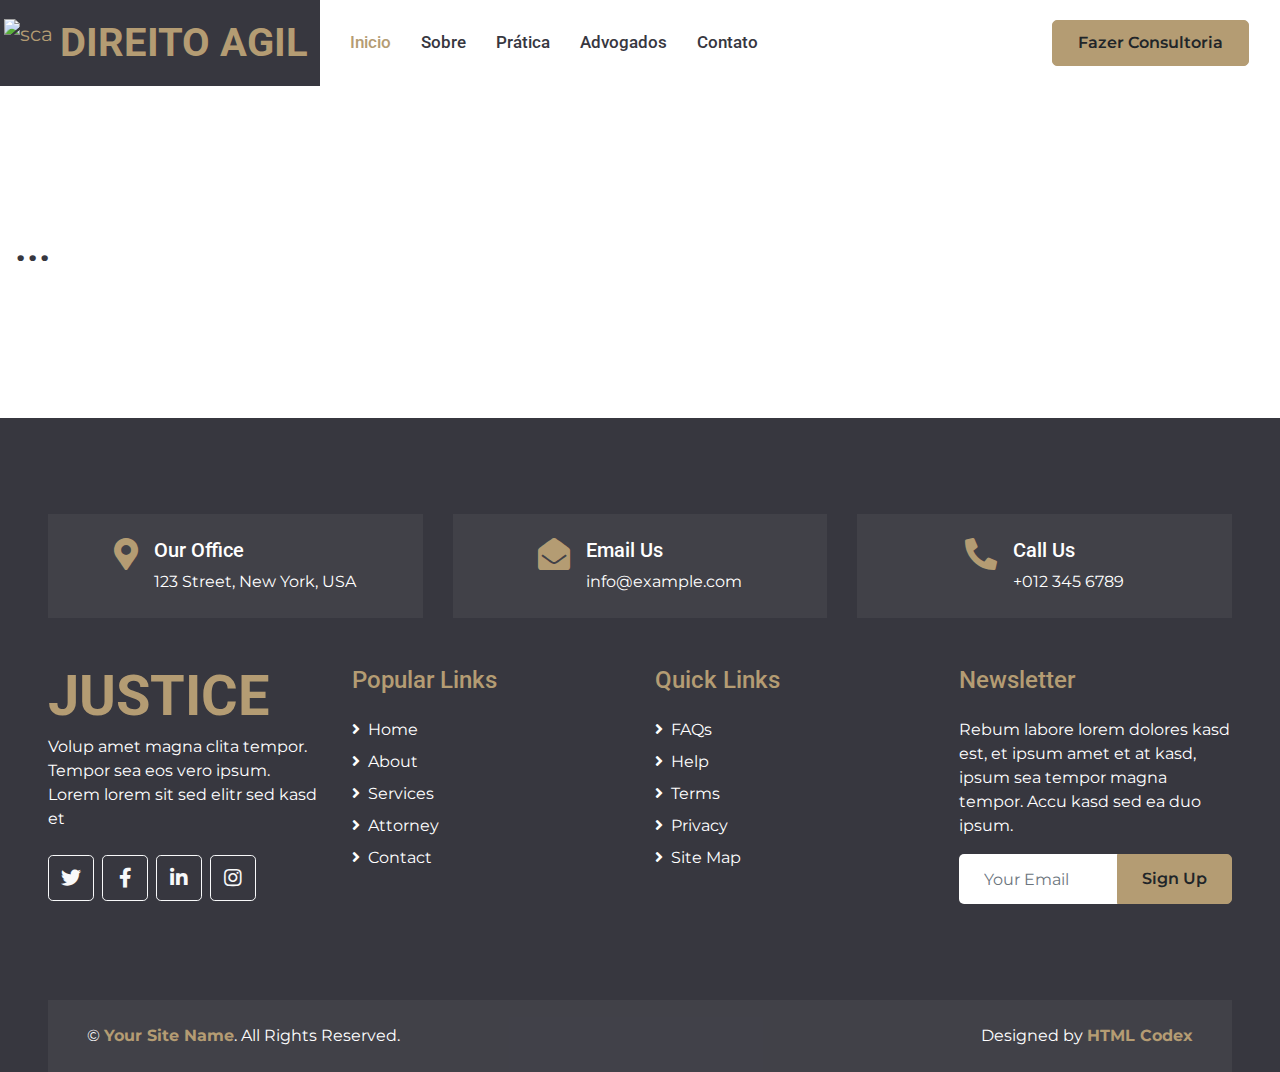
==== conteudo.html @ 13ba2a91 "v2" ====
<!DOCTYPE html>
<html lang="pt-br">

<head>
    <meta charset="utf-8">
    <title>Contato</title>
    <meta content="width=device-width, initial-scale=1.0" name="viewport">
    <meta content="Free HTML Templates" name="keywords">
    <meta content="Free HTML Templates" name="description">

    <!-- Favicon -->
    <link href="img/favicon.ico" rel="icon">

    <!-- Google Web Fonts -->
    <link rel="preconnect" href="https://fonts.gstatic.com">
    <link href="https://fonts.googleapis.com/css2?family=Montserrat:wght@400;600&family=Roboto:wght@300;500;700&display=swap" rel="stylesheet"> 

    <!-- Font Awesome -->
    <link href="https://cdnjs.cloudflare.com/ajax/libs/font-awesome/5.10.0/css/all.min.css" rel="stylesheet">

    <!-- Libraries Stylesheet -->
    <link href="lib/owlcarousel/assets/owl.carousel.min.css" rel="stylesheet">
    <link href="lib/tempusdominus/css/tempusdominus-bootstrap-4.min.css" rel="stylesheet" />

    <!-- Customized Bootstrap Stylesheet -->
    <link href="css/style.css" rel="stylesheet">
</head>

<body>
    <!-- Header Start -->
    <div class="container-fluid">
        <div class="row">
            <div class="col-lg-3 bg-secondary d-none d-lg-block">
                <a href="index.html" class="navbar-brand w-100 h-100 m-0 p-0 d-flex align-items-center justify-content-center">
                    <img b-10px width="48" height="48" src="https://img.icons8.com/?size=100&id=388&format=png&color=b49c73" alt="scales"/>
                    <h1 class="m-2 display-5 text-primary text-uppercase w 50">Direito Agil</h1>
                </a>
            </div>
            <div class="col-lg-9">
                <nav class="navbar navbar-expand-lg bg-white navbar-light p-0">
                    <a href="index.html" class="navbar-brand d-block d-lg-none">
                        <h1 class="m-0 display-4 text-primary text-uppercase">Justice</h1>
                    </a>
                    <button type="button" class="navbar-toggler" data-toggle="collapse" data-target="#navbarCollapse">
                        <span class="navbar-toggler-icon"></span>
                    </button>
                    <div class="collapse navbar-collapse justify-content-between" id="navbarCollapse">
                        <div class="navbar-nav mr-auto py-0">
                            <a href="index.html" class="nav-item nav-link active">Inicio</a>
                            <a href="about.html" class="nav-item nav-link">Sobre</a>
                            <a href="service.html" class="nav-item nav-link">Prática</a>
                            <a href="team.html" class="nav-item nav-link">Advogados</a>
                            <div class="nav-item dropdown">
                            </div>
                            <a href="contact.html" class="nav-item nav-link">Contato</a>
                        </div>
                        <a href="" class="btn btn-primary mr-3 d-none d-lg-block">Fazer Consultoria</a>
                    </div>
                </nav>
            </div>
        </div>
    </div>
    <!-- Header End -->


    <!-- Page Header Start -->
    <div class="container-fluid bg-page-header" style="margin-bottom: 90px;">
        
    </div>
    <!-- Page Header End -->


    <!-- Contact Start -->
    <div class="container-fluid py-5">
        <h1>...</h1>
    </div>
    <!-- Contact End -->


    <!-- Footer Start -->
    <div class="container-fluid bg-secondary text-white pt-5 px-sm-3 px-md-5" style="margin-top: 90px;">
        <div class="row mt-5">
            <div class="col-lg-4">
                <div class="d-flex justify-content-lg-center p-4" style="background: rgba(256, 256, 256, .05);">
                    <i class="fa fa-2x fa-map-marker-alt text-primary"></i>
                    <div class="ml-3">
                        <h5 class="text-white">Our Office</h5>
                        <p class="m-0">123 Street, New York, USA</p>
                    </div>
                </div>
            </div>
            <div class="col-lg-4">
                <div class="d-flex justify-content-lg-center p-4" style="background: rgba(256, 256, 256, .05);">
                    <i class="fa fa-2x fa-envelope-open text-primary"></i>
                    <div class="ml-3">
                        <h5 class="text-white">Email Us</h5>
                        <p class="m-0">info@example.com</p>
                    </div>
                </div>
            </div>
            <div class="col-lg-4">
                <div class="d-flex justify-content-lg-center p-4" style="background: rgba(256, 256, 256, .05);">
                    <i class="fa fa-2x fa-phone-alt text-primary"></i>
                    <div class="ml-3">
                        <h5 class="text-white">Call Us</h5>
                        <p class="m-0">+012 345 6789</p>
                    </div>
                </div>
            </div>
        </div>
        <div class="row pt-5">
            <div class="col-lg-3 col-md-6 mb-5">
                <a href="index.html" class="navbar-brand">
                    <h1 class="m-0 mt-n2 display-4 text-primary text-uppercase">Justice</h1>
                </a>
                <p>Volup amet magna clita tempor. Tempor sea eos vero ipsum. Lorem lorem sit sed elitr sed kasd et</p>
                <div class="d-flex justify-content-start mt-4">
                    <a class="btn btn-lg btn-outline-light btn-lg-square mr-2" href="#"><i class="fab fa-twitter"></i></a>
                    <a class="btn btn-lg btn-outline-light btn-lg-square mr-2" href="#"><i class="fab fa-facebook-f"></i></a>
                    <a class="btn btn-lg btn-outline-light btn-lg-square mr-2" href="#"><i class="fab fa-linkedin-in"></i></a>
                    <a class="btn btn-lg btn-outline-light btn-lg-square" href="#"><i class="fab fa-instagram"></i></a>
                </div>
            </div>
            <div class="col-lg-3 col-md-6 mb-5">
                <h4 class="font-weight-semi-bold text-primary mb-4">Popular Links</h4>
                <div class="d-flex flex-column justify-content-start">
                    <a class="text-white mb-2" href="#"><i class="fa fa-angle-right mr-2"></i>Home</a>
                    <a class="text-white mb-2" href="#"><i class="fa fa-angle-right mr-2"></i>About</a>
                    <a class="text-white mb-2" href="#"><i class="fa fa-angle-right mr-2"></i>Services</a>
                    <a class="text-white mb-2" href="#"><i class="fa fa-angle-right mr-2"></i>Attorney</a>
                    <a class="text-white" href="#"><i class="fa fa-angle-right mr-2"></i>Contact</a>
                </div>
            </div>
            <div class="col-lg-3 col-md-6 mb-5">
                <h4 class="font-weight-semi-bold text-primary mb-4">Quick Links</h4>
                <div class="d-flex flex-column justify-content-start">
                    <a class="text-white mb-2" href="#"><i class="fa fa-angle-right mr-2"></i>FAQs</a>
                    <a class="text-white mb-2" href="#"><i class="fa fa-angle-right mr-2"></i>Help</a>
                    <a class="text-white mb-2" href="#"><i class="fa fa-angle-right mr-2"></i>Terms</a>
                    <a class="text-white mb-2" href="#"><i class="fa fa-angle-right mr-2"></i>Privacy</a>
                    <a class="text-white" href="#"><i class="fa fa-angle-right mr-2"></i>Site Map</a>
                </div>
            </div>
            <div class="col-lg-3 col-md-6 mb-5">
                <h4 class="font-weight-semi-bold text-primary mb-4">Newsletter</h4>
                <p>Rebum labore lorem dolores kasd est, et ipsum amet et at kasd, ipsum sea tempor magna tempor. Accu kasd sed ea duo ipsum.</p>
                <div class="w-100">
                    <div class="input-group">
                        <input type="text" class="form-control border-0" style="padding: 25px;" placeholder="Your Email">
                        <div class="input-group-append">
                            <button class="btn btn-primary px-4">Sign Up</button>
                        </div>
                    </div>
                </div>
            </div>
        </div>
        <div class="row p-4 mt-5 mx-0" style="background: rgba(256, 256, 256, .05);">
            <div class="col-md-6 text-center text-md-left mb-3 mb-md-0">
                <p class="m-0 text-white">&copy; <a class="font-weight-bold" href="#">Your Site Name</a>. All Rights Reserved.</p>
            </div>
            <div class="col-md-6 text-center text-md-right">
                <p class="m-0 text-white">Designed by <a class="font-weight-bold" href="https://htmlcodex.com">HTML Codex</a></p>
            </div>
        </div>
    </div>
    <!-- Footer End -->


    <!-- Back to Top -->
    <a href="#" class="btn btn-primary px-3 back-to-top"><i class="fa fa-angle-double-up"></i></a>


    <!-- JavaScript Libraries -->
    <script src="https://code.jquery.com/jquery-3.4.1.min.js"></script>
    <script src="https://stackpath.bootstrapcdn.com/bootstrap/4.4.1/js/bootstrap.bundle.min.js"></script>
    <script src="lib/easing/easing.min.js"></script>
    <script src="lib/waypoints/waypoints.min.js"></script>
    <script src="lib/owlcarousel/owl.carousel.min.js"></script>
    <script src="lib/tempusdominus/js/moment.min.js"></script>
    <script src="lib/tempusdominus/js/moment-timezone.min.js"></script>
    <script src="lib/tempusdominus/js/tempusdominus-bootstrap-4.min.js"></script>

    <!-- Contact Javascript File -->
    <script src="mail/jqBootstrapValidation.min.js"></script>
    <script src="mail/contact.js"></script>

    <!-- Template Javascript -->
    <script src="js/main.js"></script>
</body>

</html>
---- css/style.css ----
/******* Bootstrap Theming ********/
/*!
 * Bootstrap v4.5.3 (https://getbootstrap.com/)
 * Copyright 2011-2020 The Bootstrap Authors
 * Copyright 2011-2020 Twitter, Inc.
 * Licensed under MIT (https://github.com/twbs/bootstrap/blob/main/LICENSE)
 */
:root {
  --blue: #007bff;
  --indigo: #6610f2;
  --purple: #6f42c1;
  --pink: #e83e8c;
  --red: #dc3545;
  --orange: #fd7e14;
  --yellow: #ffc107;
  --green: #28a745;
  --teal: #20c997;
  --cyan: #17a2b8;
  --white: #fff;
  --gray: #6c757d;
  --gray-dark: #343a40;
  --primary: #B49C73;
  --secondary: #37373F;
  --success: #28a745;
  --info: #17a2b8;
  --warning: #ffc107;
  --danger: #dc3545;
  --light: #f8f9fa;
  --dark: #343a40;
  --breakpoint-xs: 0;
  --breakpoint-sm: 576px;
  --breakpoint-md: 768px;
  --breakpoint-lg: 992px;
  --breakpoint-xl: 1200px;
  --font-family-sans-serif: "Montserrat", sans-serif;
  --font-family-monospace: SFMono-Regular, Menlo, Monaco, Consolas, "Liberation Mono", "Courier New", monospace;
}

*,
*::before,
*::after {
  box-sizing: border-box;
}

html {
  font-family: sans-serif;
  line-height: 1.15;
  -webkit-text-size-adjust: 100%;
  -webkit-tap-highlight-color: rgba(0, 0, 0, 0);
}

article, aside, figcaption, figure, footer, header, hgroup, main, nav, section {
  display: block;
}

body {
  margin: 0;
  font-family: "Montserrat", sans-serif;
  font-size: 1rem;
  font-weight: 400;
  line-height: 1.5;
  color: #757575;
  text-align: left;
  background-color: #fff;
}

[tabindex="-1"]:focus:not(:focus-visible) {
  outline: 0 !important;
}

hr {
  box-sizing: content-box;
  height: 0;
  overflow: visible;
}

h1, h2, h3, h4, h5, h6 {
  margin-top: 0;
  margin-bottom: 0.5rem;
}

p {
  margin-top: 0;
  margin-bottom: 1rem;
}

abbr[title],
abbr[data-original-title] {
  text-decoration: underline;
  text-decoration: underline dotted;
  cursor: help;
  border-bottom: 0;
  text-decoration-skip-ink: none;
}

address {
  margin-bottom: 1rem;
  font-style: normal;
  line-height: inherit;
}

ol,
ul,
dl {
  margin-top: 0;
  margin-bottom: 1rem;
}

ol ol,
ul ul,
ol ul,
ul ol {
  margin-bottom: 0;
}

dt {
  font-weight: 700;
}

dd {
  margin-bottom: .5rem;
  margin-left: 0;
}

blockquote {
  margin: 0 0 1rem;
}

b,
strong {
  font-weight: bolder;
}

small {
  font-size: 80%;
}

sub,
sup {
  position: relative;
  font-size: 75%;
  line-height: 0;
  vertical-align: baseline;
}

sub {
  bottom: -.25em;
}

sup {
  top: -.5em;
}

a {
  color: #B49C73;
  text-decoration: none;
  background-color: transparent;
}

a:hover {
  color: #8e764c;
  text-decoration: underline;
}

a:not([href]):not([class]) {
  color: inherit;
  text-decoration: none;
}

a:not([href]):not([class]):hover {
  color: inherit;
  text-decoration: none;
}

pre,
code,
kbd,
samp {
  font-family: SFMono-Regular, Menlo, Monaco, Consolas, "Liberation Mono", "Courier New", monospace;
  font-size: 1em;
}

pre {
  margin-top: 0;
  margin-bottom: 1rem;
  overflow: auto;
  -ms-overflow-style: scrollbar;
}

figure {
  margin: 0 0 1rem;
}

img {
  vertical-align: middle;
  border-style: none;
}

svg {
  overflow: hidden;
  vertical-align: middle;
}

table {
  border-collapse: collapse;
}

caption {
  padding-top: 0.75rem;
  padding-bottom: 0.75rem;
  color: #6c757d;
  text-align: left;
  caption-side: bottom;
}

th {
  text-align: inherit;
  text-align: -webkit-match-parent;
}

label {
  display: inline-block;
  margin-bottom: 0.5rem;
}

button {
  border-radius: 0;
}

button:focus {
  outline: 1px dotted;
  outline: 5px auto -webkit-focus-ring-color;
}

input,
button,
select,
optgroup,
textarea {
  margin: 0;
  font-family: inherit;
  font-size: inherit;
  line-height: inherit;
}

button,
input {
  overflow: visible;
}

button,
select {
  text-transform: none;
}

[role="button"] {
  cursor: pointer;
}

select {
  word-wrap: normal;
}

button,
[type="button"],
[type="reset"],
[type="submit"] {
  -webkit-appearance: button;
}

button:not(:disabled),
[type="button"]:not(:disabled),
[type="reset"]:not(:disabled),
[type="submit"]:not(:disabled) {
  cursor: pointer;
}

button::-moz-focus-inner,
[type="button"]::-moz-focus-inner,
[type="reset"]::-moz-focus-inner,
[type="submit"]::-moz-focus-inner {
  padding: 0;
  border-style: none;
}

input[type="radio"],
input[type="checkbox"] {
  box-sizing: border-box;
  padding: 0;
}

textarea {
  overflow: auto;
  resize: vertical;
}

fieldset {
  min-width: 0;
  padding: 0;
  margin: 0;
  border: 0;
}

legend {
  display: block;
  width: 100%;
  max-width: 100%;
  padding: 0;
  margin-bottom: .5rem;
  font-size: 1.5rem;
  line-height: inherit;
  color: inherit;
  white-space: normal;
}

@media (max-width: 1200px) {
  legend {
    font-size: calc(1.275rem + 0.3vw) ;
  }
}

progress {
  vertical-align: baseline;
}

[type="number"]::-webkit-inner-spin-button,
[type="number"]::-webkit-outer-spin-button {
  height: auto;
}

[type="search"] {
  outline-offset: -2px;
  -webkit-appearance: none;
}

[type="search"]::-webkit-search-decoration {
  -webkit-appearance: none;
}

::-webkit-file-upload-button {
  font: inherit;
  -webkit-appearance: button;
}

output {
  display: inline-block;
}

summary {
  display: list-item;
  cursor: pointer;
}

template {
  display: none;
}

[hidden] {
  display: none !important;
}

h1, h2, h3, h4, h5, h6,
.h1, .h2, .h3, .h4, .h5, .h6 {
  margin-bottom: 0.5rem;
  font-family: "Roboto", sans-serif;
  font-weight: 500;
  line-height: 1.2;
  color: #37373F;
}

h1, .h1 {
  font-size: 2.5rem;
}

@media (max-width: 1200px) {
  h1, .h1 {
    font-size: calc(1.375rem + 1.5vw) ;
  }
}

h2, .h2 {
  font-size: 2rem;
}

@media (max-width: 1200px) {
  h2, .h2 {
    font-size: calc(1.325rem + 0.9vw) ;
  }
}

h3, .h3 {
  font-size: 1.75rem;
}

@media (max-width: 1200px) {
  h3, .h3 {
    font-size: calc(1.3rem + 0.6vw) ;
  }
}

h4, .h4 {
  font-size: 1.5rem;
}

@media (max-width: 1200px) {
  h4, .h4 {
    font-size: calc(1.275rem + 0.3vw) ;
  }
}

h5, .h5 {
  font-size: 1.25rem;
}

h6, .h6 {
  font-size: 1rem;
}

.lead {
  font-size: 1.25rem;
  font-weight: 300;
}

.display-1 {
  font-size: 6rem;
  font-weight: 300;
  line-height: 1.2;
}

@media (max-width: 1200px) {
  .display-1 {
    font-size: calc(1.725rem + 5.7vw) ;
  }
}

.display-2 {
  font-size: 5.5rem;
  font-weight: 300;
  line-height: 1.2;
}

@media (max-width: 1200px) {
  .display-2 {
    font-size: calc(1.675rem + 5.1vw) ;
  }
}

.display-3 {
  font-size: 4.5rem;
  font-weight: 300;
  line-height: 1.2;
}

@media (max-width: 1200px) {
  .display-3 {
    font-size: calc(1.575rem + 3.9vw) ;
  }
}

.display-4 {
  font-size: 3.5rem;
  font-weight: 300;
  line-height: 1.2;
}

@media (max-width: 1200px) {
  .display-4 {
    font-size: calc(1.475rem + 2.7vw) ;
  }
}

hr {
  margin-top: 1rem;
  margin-bottom: 1rem;
  border: 0;
  border-top: 1px solid rgba(0, 0, 0, 0.1);
}

small,
.small {
  font-size: 80%;
  font-weight: 400;
}

mark,
.mark {
  padding: 0.2em;
  background-color: #fcf8e3;
}

.list-unstyled {
  padding-left: 0;
  list-style: none;
}

.list-inline {
  padding-left: 0;
  list-style: none;
}

.list-inline-item {
  display: inline-block;
}

.list-inline-item:not(:last-child) {
  margin-right: 0.5rem;
}

.initialism {
  font-size: 90%;
  text-transform: uppercase;
}

.blockquote {
  margin-bottom: 1rem;
  font-size: 1.25rem;
}

.blockquote-footer {
  display: block;
  font-size: 80%;
  color: #6c757d;
}

.blockquote-footer::before {
  content: "\2014\00A0";
}

.img-fluid {
  max-width: 100%;
  height: auto;
}

.img-thumbnail {
  padding: 0.25rem;
  background-color: #fff;
  border: 1px solid #dee2e6;
  border-radius: 5px;
  max-width: 100%;
  height: auto;
}

.figure {
  display: inline-block;
}

.figure-img {
  margin-bottom: 0.5rem;
  line-height: 1;
}

.figure-caption {
  font-size: 90%;
  color: #6c757d;
}

code {
  font-size: 87.5%;
  color: #e83e8c;
  word-wrap: break-word;
}

a > code {
  color: inherit;
}

kbd {
  padding: 0.2rem 0.4rem;
  font-size: 87.5%;
  color: #fff;
  background-color: #212529;
  border-radius: 0.2rem;
}

kbd kbd {
  padding: 0;
  font-size: 100%;
  font-weight: 700;
}

pre {
  display: block;
  font-size: 87.5%;
  color: #212529;
}

pre code {
  font-size: inherit;
  color: inherit;
  word-break: normal;
}

.pre-scrollable {
  max-height: 340px;
  overflow-y: scroll;
}

.container,
.container-fluid,
.container-sm,
.container-md,
.container-lg,
.container-xl {
  width: 100%;
  padding-right: 15px;
  padding-left: 15px;
  margin-right: auto;
  margin-left: auto;
}

@media (min-width: 576px) {
  .container, .container-sm {
    max-width: 540px;
  }
}

@media (min-width: 768px) {
  .container, .container-sm, .container-md {
    max-width: 720px;
  }
}

@media (min-width: 992px) {
  .container, .container-sm, .container-md, .container-lg {
    max-width: 960px;
  }
}

@media (min-width: 1200px) {
  .container, .container-sm, .container-md, .container-lg, .container-xl {
    max-width: 1140px;
  }
}

.row {
  display: flex;
  flex-wrap: wrap;
  margin-right: -15px;
  margin-left: -15px;
}

.no-gutters {
  margin-right: 0;
  margin-left: 0;
}

.no-gutters > .col,
.no-gutters > [class*="col-"] {
  padding-right: 0;
  padding-left: 0;
}

.col-1, .col-2, .col-3, .col-4, .col-5, .col-6, .col-7, .col-8, .col-9, .col-10, .col-11, .col-12, .col,
.col-auto, .col-sm-1, .col-sm-2, .col-sm-3, .col-sm-4, .col-sm-5, .col-sm-6, .col-sm-7, .col-sm-8, .col-sm-9, .col-sm-10, .col-sm-11, .col-sm-12, .col-sm,
.col-sm-auto, .col-md-1, .col-md-2, .col-md-3, .col-md-4, .col-md-5, .col-md-6, .col-md-7, .col-md-8, .col-md-9, .col-md-10, .col-md-11, .col-md-12, .col-md,
.col-md-auto, .col-lg-1, .col-lg-2, .col-lg-3, .col-lg-4, .col-lg-5, .col-lg-6, .col-lg-7, .col-lg-8, .col-lg-9, .col-lg-10, .col-lg-11, .col-lg-12, .col-lg,
.col-lg-auto, .col-xl-1, .col-xl-2, .col-xl-3, .col-xl-4, .col-xl-5, .col-xl-6, .col-xl-7, .col-xl-8, .col-xl-9, .col-xl-10, .col-xl-11, .col-xl-12, .col-xl,
.col-xl-auto {
  position: relative;
  width: 100%;
  padding-right: 15px;
  padding-left: 15px;
}

.col {
  flex-basis: 0;
  flex-grow: 1;
  max-width: 100%;
}

.row-cols-1 > * {
  flex: 0 0 100%;
  max-width: 100%;
}

.row-cols-2 > * {
  flex: 0 0 50%;
  max-width: 50%;
}

.row-cols-3 > * {
  flex: 0 0 33.33333%;
  max-width: 33.33333%;
}

.row-cols-4 > * {
  flex: 0 0 25%;
  max-width: 25%;
}

.row-cols-5 > * {
  flex: 0 0 20%;
  max-width: 20%;
}

.row-cols-6 > * {
  flex: 0 0 16.66667%;
  max-width: 16.66667%;
}

.col-auto {
  flex: 0 0 auto;
  width: auto;
  max-width: 100%;
}

.col-1 {
  flex: 0 0 8.33333%;
  max-width: 8.33333%;
}

.col-2 {
  flex: 0 0 16.66667%;
  max-width: 16.66667%;
}

.col-3 {
  flex: 0 0 25%;
  max-width: 25%;
}

.col-4 {
  flex: 0 0 33.33333%;
  max-width: 33.33333%;
}

.col-5 {
  flex: 0 0 41.66667%;
  max-width: 41.66667%;
}

.col-6 {
  flex: 0 0 50%;
  max-width: 50%;
}

.col-7 {
  flex: 0 0 58.33333%;
  max-width: 58.33333%;
}

.col-8 {
  flex: 0 0 66.66667%;
  max-width: 66.66667%;
}

.col-9 {
  flex: 0 0 75%;
  max-width: 75%;
}

.col-10 {
  flex: 0 0 83.33333%;
  max-width: 83.33333%;
}

.col-11 {
  flex: 0 0 91.66667%;
  max-width: 91.66667%;
}

.col-12 {
  flex: 0 0 100%;
  max-width: 100%;
}

.order-first {
  order: -1;
}

.order-last {
  order: 13;
}

.order-0 {
  order: 0;
}

.order-1 {
  order: 1;
}

.order-2 {
  order: 2;
}

.order-3 {
  order: 3;
}

.order-4 {
  order: 4;
}

.order-5 {
  order: 5;
}

.order-6 {
  order: 6;
}

.order-7 {
  order: 7;
}

.order-8 {
  order: 8;
}

.order-9 {
  order: 9;
}

.order-10 {
  order: 10;
}

.order-11 {
  order: 11;
}

.order-12 {
  order: 12;
}

.offset-1 {
  margin-left: 8.33333%;
}

.offset-2 {
  margin-left: 16.66667%;
}

.offset-3 {
  margin-left: 25%;
}

.offset-4 {
  margin-left: 33.33333%;
}

.offset-5 {
  margin-left: 41.66667%;
}

.offset-6 {
  margin-left: 50%;
}

.offset-7 {
  margin-left: 58.33333%;
}

.offset-8 {
  margin-left: 66.66667%;
}

.offset-9 {
  margin-left: 75%;
}

.offset-10 {
  margin-left: 83.33333%;
}

.offset-11 {
  margin-left: 91.66667%;
}

@media (min-width: 576px) {
  .col-sm {
    flex-basis: 0;
    flex-grow: 1;
    max-width: 100%;
  }
  .row-cols-sm-1 > * {
    flex: 0 0 100%;
    max-width: 100%;
  }
  .row-cols-sm-2 > * {
    flex: 0 0 50%;
    max-width: 50%;
  }
  .row-cols-sm-3 > * {
    flex: 0 0 33.33333%;
    max-width: 33.33333%;
  }
  .row-cols-sm-4 > * {
    flex: 0 0 25%;
    max-width: 25%;
  }
  .row-cols-sm-5 > * {
    flex: 0 0 20%;
    max-width: 20%;
  }
  .row-cols-sm-6 > * {
    flex: 0 0 16.66667%;
    max-width: 16.66667%;
  }
  .col-sm-auto {
    flex: 0 0 auto;
    width: auto;
    max-width: 100%;
  }
  .col-sm-1 {
    flex: 0 0 8.33333%;
    max-width: 8.33333%;
  }
  .col-sm-2 {
    flex: 0 0 16.66667%;
    max-width: 16.66667%;
  }
  .col-sm-3 {
    flex: 0 0 25%;
    max-width: 25%;
  }
  .col-sm-4 {
    flex: 0 0 33.33333%;
    max-width: 33.33333%;
  }
  .col-sm-5 {
    flex: 0 0 41.66667%;
    max-width: 41.66667%;
  }
  .col-sm-6 {
    flex: 0 0 50%;
    max-width: 50%;
  }
  .col-sm-7 {
    flex: 0 0 58.33333%;
    max-width: 58.33333%;
  }
  .col-sm-8 {
    flex: 0 0 66.66667%;
    max-width: 66.66667%;
  }
  .col-sm-9 {
    flex: 0 0 75%;
    max-width: 75%;
  }
  .col-sm-10 {
    flex: 0 0 83.33333%;
    max-width: 83.33333%;
  }
  .col-sm-11 {
    flex: 0 0 91.66667%;
    max-width: 91.66667%;
  }
  .col-sm-12 {
    flex: 0 0 100%;
    max-width: 100%;
  }
  .order-sm-first {
    order: -1;
  }
  .order-sm-last {
    order: 13;
  }
  .order-sm-0 {
    order: 0;
  }
  .order-sm-1 {
    order: 1;
  }
  .order-sm-2 {
    order: 2;
  }
  .order-sm-3 {
    order: 3;
  }
  .order-sm-4 {
    order: 4;
  }
  .order-sm-5 {
    order: 5;
  }
  .order-sm-6 {
    order: 6;
  }
  .order-sm-7 {
    order: 7;
  }
  .order-sm-8 {
    order: 8;
  }
  .order-sm-9 {
    order: 9;
  }
  .order-sm-10 {
    order: 10;
  }
  .order-sm-11 {
    order: 11;
  }
  .order-sm-12 {
    order: 12;
  }
  .offset-sm-0 {
    margin-left: 0;
  }
  .offset-sm-1 {
    margin-left: 8.33333%;
  }
  .offset-sm-2 {
    margin-left: 16.66667%;
  }
  .offset-sm-3 {
    margin-left: 25%;
  }
  .offset-sm-4 {
    margin-left: 33.33333%;
  }
  .offset-sm-5 {
    margin-left: 41.66667%;
  }
  .offset-sm-6 {
    margin-left: 50%;
  }
  .offset-sm-7 {
    margin-left: 58.33333%;
  }
  .offset-sm-8 {
    margin-left: 66.66667%;
  }
  .offset-sm-9 {
    margin-left: 75%;
  }
  .offset-sm-10 {
    margin-left: 83.33333%;
  }
  .offset-sm-11 {
    margin-left: 91.66667%;
  }
}

@media (min-width: 768px) {
  .col-md {
    flex-basis: 0;
    flex-grow: 1;
    max-width: 100%;
  }
  .row-cols-md-1 > * {
    flex: 0 0 100%;
    max-width: 100%;
  }
  .row-cols-md-2 > * {
    flex: 0 0 50%;
    max-width: 50%;
  }
  .row-cols-md-3 > * {
    flex: 0 0 33.33333%;
    max-width: 33.33333%;
  }
  .row-cols-md-4 > * {
    flex: 0 0 25%;
    max-width: 25%;
  }
  .row-cols-md-5 > * {
    flex: 0 0 20%;
    max-width: 20%;
  }
  .row-cols-md-6 > * {
    flex: 0 0 16.66667%;
    max-width: 16.66667%;
  }
  .col-md-auto {
    flex: 0 0 auto;
    width: auto;
    max-width: 100%;
  }
  .col-md-1 {
    flex: 0 0 8.33333%;
    max-width: 8.33333%;
  }
  .col-md-2 {
    flex: 0 0 16.66667%;
    max-width: 16.66667%;
  }
  .col-md-3 {
    flex: 0 0 25%;
    max-width: 25%;
  }
  .col-md-4 {
    flex: 0 0 33.33333%;
    max-width: 33.33333%;
  }
  .col-md-5 {
    flex: 0 0 41.66667%;
    max-width: 41.66667%;
  }
  .col-md-6 {
    flex: 0 0 50%;
    max-width: 50%;
  }
  .col-md-7 {
    flex: 0 0 58.33333%;
    max-width: 58.33333%;
  }
  .col-md-8 {
    flex: 0 0 66.66667%;
    max-width: 66.66667%;
  }
  .col-md-9 {
    flex: 0 0 75%;
    max-width: 75%;
  }
  .col-md-10 {
    flex: 0 0 83.33333%;
    max-width: 83.33333%;
  }
  .col-md-11 {
    flex: 0 0 91.66667%;
    max-width: 91.66667%;
  }
  .col-md-12 {
    flex: 0 0 100%;
    max-width: 100%;
  }
  .order-md-first {
    order: -1;
  }
  .order-md-last {
    order: 13;
  }
  .order-md-0 {
    order: 0;
  }
  .order-md-1 {
    order: 1;
  }
  .order-md-2 {
    order: 2;
  }
  .order-md-3 {
    order: 3;
  }
  .order-md-4 {
    order: 4;
  }
  .order-md-5 {
    order: 5;
  }
  .order-md-6 {
    order: 6;
  }
  .order-md-7 {
    order: 7;
  }
  .order-md-8 {
    order: 8;
  }
  .order-md-9 {
    order: 9;
  }
  .order-md-10 {
    order: 10;
  }
  .order-md-11 {
    order: 11;
  }
  .order-md-12 {
    order: 12;
  }
  .offset-md-0 {
    margin-left: 0;
  }
  .offset-md-1 {
    margin-left: 8.33333%;
  }
  .offset-md-2 {
    margin-left: 16.66667%;
  }
  .offset-md-3 {
    margin-left: 25%;
  }
  .offset-md-4 {
    margin-left: 33.33333%;
  }
  .offset-md-5 {
    margin-left: 41.66667%;
  }
  .offset-md-6 {
    margin-left: 50%;
  }
  .offset-md-7 {
    margin-left: 58.33333%;
  }
  .offset-md-8 {
    margin-left: 66.66667%;
  }
  .offset-md-9 {
    margin-left: 75%;
  }
  .offset-md-10 {
    margin-left: 83.33333%;
  }
  .offset-md-11 {
    margin-left: 91.66667%;
  }
}

@media (min-width: 992px) {
  .col-lg {
    flex-basis: 0;
    flex-grow: 1;
    max-width: 100%;
  }
  .row-cols-lg-1 > * {
    flex: 0 0 100%;
    max-width: 100%;
  }
  .row-cols-lg-2 > * {
    flex: 0 0 50%;
    max-width: 50%;
  }
  .row-cols-lg-3 > * {
    flex: 0 0 33.33333%;
    max-width: 33.33333%;
  }
  .row-cols-lg-4 > * {
    flex: 0 0 25%;
    max-width: 25%;
  }
  .row-cols-lg-5 > * {
    flex: 0 0 20%;
    max-width: 20%;
  }
  .row-cols-lg-6 > * {
    flex: 0 0 16.66667%;
    max-width: 16.66667%;
  }
  .col-lg-auto {
    flex: 0 0 auto;
    width: auto;
    max-width: 100%;
  }
  .col-lg-1 {
    flex: 0 0 8.33333%;
    max-width: 8.33333%;
  }
  .col-lg-2 {
    flex: 0 0 16.66667%;
    max-width: 16.66667%;
  }
  .col-lg-3 {
    flex: 0 0 25%;
    max-width: 25%;
  }
  .col-lg-4 {
    flex: 0 0 33.33333%;
    max-width: 33.33333%;
  }
  .col-lg-5 {
    flex: 0 0 41.66667%;
    max-width: 41.66667%;
  }
  .col-lg-6 {
    flex: 0 0 50%;
    max-width: 50%;
  }
  .col-lg-7 {
    flex: 0 0 58.33333%;
    max-width: 58.33333%;
  }
  .col-lg-8 {
    flex: 0 0 66.66667%;
    max-width: 66.66667%;
  }
  .col-lg-9 {
    flex: 0 0 75%;
    max-width: 75%;
  }
  .col-lg-10 {
    flex: 0 0 83.33333%;
    max-width: 83.33333%;
  }
  .col-lg-11 {
    flex: 0 0 91.66667%;
    max-width: 91.66667%;
  }
  .col-lg-12 {
    flex: 0 0 100%;
    max-width: 100%;
  }
  .order-lg-first {
    order: -1;
  }
  .order-lg-last {
    order: 13;
  }
  .order-lg-0 {
    order: 0;
  }
  .order-lg-1 {
    order: 1;
  }
  .order-lg-2 {
    order: 2;
  }
  .order-lg-3 {
    order: 3;
  }
  .order-lg-4 {
    order: 4;
  }
  .order-lg-5 {
    order: 5;
  }
  .order-lg-6 {
    order: 6;
  }
  .order-lg-7 {
    order: 7;
  }
  .order-lg-8 {
    order: 8;
  }
  .order-lg-9 {
    order: 9;
  }
  .order-lg-10 {
    order: 10;
  }
  .order-lg-11 {
    order: 11;
  }
  .order-lg-12 {
    order: 12;
  }
  .offset-lg-0 {
    margin-left: 0;
  }
  .offset-lg-1 {
    margin-left: 8.33333%;
  }
  .offset-lg-2 {
    margin-left: 16.66667%;
  }
  .offset-lg-3 {
    margin-left: 25%;
  }
  .offset-lg-4 {
    margin-left: 33.33333%;
  }
  .offset-lg-5 {
    margin-left: 41.66667%;
  }
  .offset-lg-6 {
    margin-left: 50%;
  }
  .offset-lg-7 {
    margin-left: 58.33333%;
  }
  .offset-lg-8 {
    margin-left: 66.66667%;
  }
  .offset-lg-9 {
    margin-left: 75%;
  }
  .offset-lg-10 {
    margin-left: 83.33333%;
  }
  .offset-lg-11 {
    margin-left: 91.66667%;
  }
}

@media (min-width: 1200px) {
  .col-xl {
    flex-basis: 0;
    flex-grow: 1;
    max-width: 100%;
  }
  .row-cols-xl-1 > * {
    flex: 0 0 100%;
    max-width: 100%;
  }
  .row-cols-xl-2 > * {
    flex: 0 0 50%;
    max-width: 50%;
  }
  .row-cols-xl-3 > * {
    flex: 0 0 33.33333%;
    max-width: 33.33333%;
  }
  .row-cols-xl-4 > * {
    flex: 0 0 25%;
    max-width: 25%;
  }
  .row-cols-xl-5 > * {
    flex: 0 0 20%;
    max-width: 20%;
  }
  .row-cols-xl-6 > * {
    flex: 0 0 16.66667%;
    max-width: 16.66667%;
  }
  .col-xl-auto {
    flex: 0 0 auto;
    width: auto;
    max-width: 100%;
  }
  .col-xl-1 {
    flex: 0 0 8.33333%;
    max-width: 8.33333%;
  }
  .col-xl-2 {
    flex: 0 0 16.66667%;
    max-width: 16.66667%;
  }
  .col-xl-3 {
    flex: 0 0 25%;
    max-width: 25%;
  }
  .col-xl-4 {
    flex: 0 0 33.33333%;
    max-width: 33.33333%;
  }
  .col-xl-5 {
    flex: 0 0 41.66667%;
    max-width: 41.66667%;
  }
  .col-xl-6 {
    flex: 0 0 50%;
    max-width: 50%;
  }
  .col-xl-7 {
    flex: 0 0 58.33333%;
    max-width: 58.33333%;
  }
  .col-xl-8 {
    flex: 0 0 66.66667%;
    max-width: 66.66667%;
  }
  .col-xl-9 {
    flex: 0 0 75%;
    max-width: 75%;
  }
  .col-xl-10 {
    flex: 0 0 83.33333%;
    max-width: 83.33333%;
  }
  .col-xl-11 {
    flex: 0 0 91.66667%;
    max-width: 91.66667%;
  }
  .col-xl-12 {
    flex: 0 0 100%;
    max-width: 100%;
  }
  .order-xl-first {
    order: -1;
  }
  .order-xl-last {
    order: 13;
  }
  .order-xl-0 {
    order: 0;
  }
  .order-xl-1 {
    order: 1;
  }
  .order-xl-2 {
    order: 2;
  }
  .order-xl-3 {
    order: 3;
  }
  .order-xl-4 {
    order: 4;
  }
  .order-xl-5 {
    order: 5;
  }
  .order-xl-6 {
    order: 6;
  }
  .order-xl-7 {
    order: 7;
  }
  .order-xl-8 {
    order: 8;
  }
  .order-xl-9 {
    order: 9;
  }
  .order-xl-10 {
    order: 10;
  }
  .order-xl-11 {
    order: 11;
  }
  .order-xl-12 {
    order: 12;
  }
  .offset-xl-0 {
    margin-left: 0;
  }
  .offset-xl-1 {
    margin-left: 8.33333%;
  }
  .offset-xl-2 {
    margin-left: 16.66667%;
  }
  .offset-xl-3 {
    margin-left: 25%;
  }
  .offset-xl-4 {
    margin-left: 33.33333%;
  }
  .offset-xl-5 {
    margin-left: 41.66667%;
  }
  .offset-xl-6 {
    margin-left: 50%;
  }
  .offset-xl-7 {
    margin-left: 58.33333%;
  }
  .offset-xl-8 {
    margin-left: 66.66667%;
  }
  .offset-xl-9 {
    margin-left: 75%;
  }
  .offset-xl-10 {
    margin-left: 83.33333%;
  }
  .offset-xl-11 {
    margin-left: 91.66667%;
  }
}

.table {
  width: 100%;
  margin-bottom: 1rem;
  color: #757575;
}

.table th,
.table td {
  padding: 0.75rem;
  vertical-align: top;
  border-top: 1px solid #dee2e6;
}

.table thead th {
  vertical-align: bottom;
  border-bottom: 2px solid #dee2e6;
}

.table tbody + tbody {
  border-top: 2px solid #dee2e6;
}

.table-sm th,
.table-sm td {
  padding: 0.3rem;
}

.table-bordered {
  border: 1px solid #dee2e6;
}

.table-bordered th,
.table-bordered td {
  border: 1px solid #dee2e6;
}

.table-bordered thead th,
.table-bordered thead td {
  border-bottom-width: 2px;
}

.table-borderless th,
.table-borderless td,
.table-borderless thead th,
.table-borderless tbody + tbody {
  border: 0;
}

.table-striped tbody tr:nth-of-type(odd) {
  background-color: rgba(0, 0, 0, 0.05);
}

.table-hover tbody tr:hover {
  color: #757575;
  background-color: rgba(0, 0, 0, 0.075);
}

.table-primary,
.table-primary > th,
.table-primary > td {
  background-color: #eae3d8;
}

.table-primary th,
.table-primary td,
.table-primary thead th,
.table-primary tbody + tbody {
  border-color: #d8ccb6;
}

.table-hover .table-primary:hover {
  background-color: #e1d7c7;
}

.table-hover .table-primary:hover > td,
.table-hover .table-primary:hover > th {
  background-color: #e1d7c7;
}

.table-secondary,
.table-secondary > th,
.table-secondary > td {
  background-color: #c7c7c9;
}

.table-secondary th,
.table-secondary td,
.table-secondary thead th,
.table-secondary tbody + tbody {
  border-color: #97979b;
}

.table-hover .table-secondary:hover {
  background-color: #bababc;
}

.table-hover .table-secondary:hover > td,
.table-hover .table-secondary:hover > th {
  background-color: #bababc;
}

.table-success,
.table-success > th,
.table-success > td {
  background-color: #c3e6cb;
}

.table-success th,
.table-success td,
.table-success thead th,
.table-success tbody + tbody {
  border-color: #8fd19e;
}

.table-hover .table-success:hover {
  background-color: #b1dfbb;
}

.table-hover .table-success:hover > td,
.table-hover .table-success:hover > th {
  background-color: #b1dfbb;
}

.table-info,
.table-info > th,
.table-info > td {
  background-color: #bee5eb;
}

.table-info th,
.table-info td,
.table-info thead th,
.table-info tbody + tbody {
  border-color: #86cfda;
}

.table-hover .table-info:hover {
  background-color: #abdde5;
}

.table-hover .table-info:hover > td,
.table-hover .table-info:hover > th {
  background-color: #abdde5;
}

.table-warning,
.table-warning > th,
.table-warning > td {
  background-color: #ffeeba;
}

.table-warning th,
.table-warning td,
.table-warning thead th,
.table-warning tbody + tbody {
  border-color: #ffdf7e;
}

.table-hover .table-warning:hover {
  background-color: #ffe8a1;
}

.table-hover .table-warning:hover > td,
.table-hover .table-warning:hover > th {
  background-color: #ffe8a1;
}

.table-danger,
.table-danger > th,
.table-danger > td {
  background-color: #f5c6cb;
}

.table-danger th,
.table-danger td,
.table-danger thead th,
.table-danger tbody + tbody {
  border-color: #ed969e;
}

.table-hover .table-danger:hover {
  background-color: #f1b0b7;
}

.table-hover .table-danger:hover > td,
.table-hover .table-danger:hover > th {
  background-color: #f1b0b7;
}

.table-light,
.table-light > th,
.table-light > td {
  background-color: #fdfdfe;
}

.table-light th,
.table-light td,
.table-light thead th,
.table-light tbody + tbody {
  border-color: #fbfcfc;
}

.table-hover .table-light:hover {
  background-color: #ececf6;
}

.table-hover .table-light:hover > td,
.table-hover .table-light:hover > th {
  background-color: #ececf6;
}

.table-dark,
.table-dark > th,
.table-dark > td {
  background-color: #c6c8ca;
}

.table-dark th,
.table-dark td,
.table-dark thead th,
.table-dark tbody + tbody {
  border-color: #95999c;
}

.table-hover .table-dark:hover {
  background-color: #b9bbbe;
}

.table-hover .table-dark:hover > td,
.table-hover .table-dark:hover > th {
  background-color: #b9bbbe;
}

.table-active,
.table-active > th,
.table-active > td {
  background-color: rgba(0, 0, 0, 0.075);
}

.table-hover .table-active:hover {
  background-color: rgba(0, 0, 0, 0.075);
}

.table-hover .table-active:hover > td,
.table-hover .table-active:hover > th {
  background-color: rgba(0, 0, 0, 0.075);
}

.table .thead-dark th {
  color: #fff;
  background-color: #343a40;
  border-color: #454d55;
}

.table .thead-light th {
  color: #495057;
  background-color: #e9ecef;
  border-color: #dee2e6;
}

.table-dark {
  color: #fff;
  background-color: #343a40;
}

.table-dark th,
.table-dark td,
.table-dark thead th {
  border-color: #454d55;
}

.table-dark.table-bordered {
  border: 0;
}

.table-dark.table-striped tbody tr:nth-of-type(odd) {
  background-color: rgba(255, 255, 255, 0.05);
}

.table-dark.table-hover tbody tr:hover {
  color: #fff;
  background-color: rgba(255, 255, 255, 0.075);
}

@media (max-width: 575.98px) {
  .table-responsive-sm {
    display: block;
    width: 100%;
    overflow-x: auto;
    -webkit-overflow-scrolling: touch;
  }
  .table-responsive-sm > .table-bordered {
    border: 0;
  }
}

@media (max-width: 767.98px) {
  .table-responsive-md {
    display: block;
    width: 100%;
    overflow-x: auto;
    -webkit-overflow-scrolling: touch;
  }
  .table-responsive-md > .table-bordered {
    border: 0;
  }
}

@media (max-width: 991.98px) {
  .table-responsive-lg {
    display: block;
    width: 100%;
    overflow-x: auto;
    -webkit-overflow-scrolling: touch;
  }
  .table-responsive-lg > .table-bordered {
    border: 0;
  }
}

@media (max-width: 1199.98px) {
  .table-responsive-xl {
    display: block;
    width: 100%;
    overflow-x: auto;
    -webkit-overflow-scrolling: touch;
  }
  .table-responsive-xl > .table-bordered {
    border: 0;
  }
}

.table-responsive {
  display: block;
  width: 100%;
  overflow-x: auto;
  -webkit-overflow-scrolling: touch;
}

.table-responsive > .table-bordered {
  border: 0;
}

.form-control {
  display: block;
  width: 100%;
  height: calc(1.5em + 0.75rem + 2px);
  padding: 0.375rem 0.75rem;
  font-size: 1rem;
  font-weight: 400;
  line-height: 1.5;
  color: #495057;
  background-color: #fff;
  background-clip: padding-box;
  border: 1px solid #ced4da;
  border-radius: 5px;
  transition: border-color 0.15s ease-in-out, box-shadow 0.15s ease-in-out;
}

@media (prefers-reduced-motion: reduce) {
  .form-control {
    transition: none;
  }
}

.form-control::-ms-expand {
  background-color: transparent;
  border: 0;
}

.form-control:-moz-focusring {
  color: transparent;
  text-shadow: 0 0 0 #495057;
}

.form-control:focus {
  color: #495057;
  background-color: #fff;
  border-color: #e0d7c6;
  outline: 0;
  box-shadow: 0 0 0 0.2rem rgba(180, 156, 115, 0.25);
}

.form-control::placeholder {
  color: #6c757d;
  opacity: 1;
}

.form-control:disabled, .form-control[readonly] {
  background-color: #e9ecef;
  opacity: 1;
}

input[type="date"].form-control,
input[type="time"].form-control,
input[type="datetime-local"].form-control,
input[type="month"].form-control {
  appearance: none;
}

select.form-control:focus::-ms-value {
  color: #495057;
  background-color: #fff;
}

.form-control-file,
.form-control-range {
  display: block;
  width: 100%;
}

.col-form-label {
  padding-top: calc(0.375rem + 1px);
  padding-bottom: calc(0.375rem + 1px);
  margin-bottom: 0;
  font-size: inherit;
  line-height: 1.5;
}

.col-form-label-lg {
  padding-top: calc(0.5rem + 1px);
  padding-bottom: calc(0.5rem + 1px);
  font-size: 1.25rem;
  line-height: 1.5;
}

.col-form-label-sm {
  padding-top: calc(0.25rem + 1px);
  padding-bottom: calc(0.25rem + 1px);
  font-size: 0.875rem;
  line-height: 1.5;
}

.form-control-plaintext {
  display: block;
  width: 100%;
  padding: 0.375rem 0;
  margin-bottom: 0;
  font-size: 1rem;
  line-height: 1.5;
  color: #757575;
  background-color: transparent;
  border: solid transparent;
  border-width: 1px 0;
}

.form-control-plaintext.form-control-sm, .form-control-plaintext.form-control-lg {
  padding-right: 0;
  padding-left: 0;
}

.form-control-sm {
  height: calc(1.5em + 0.5rem + 2px);
  padding: 0.25rem 0.5rem;
  font-size: 0.875rem;
  line-height: 1.5;
  border-radius: 0.2rem;
}

.form-control-lg {
  height: calc(1.5em + 1rem + 2px);
  padding: 0.5rem 1rem;
  font-size: 1.25rem;
  line-height: 1.5;
  border-radius: 0.3rem;
}

select.form-control[size], select.form-control[multiple] {
  height: auto;
}

textarea.form-control {
  height: auto;
}

.form-group {
  margin-bottom: 1rem;
}

.form-text {
  display: block;
  margin-top: 0.25rem;
}

.form-row {
  display: flex;
  flex-wrap: wrap;
  margin-right: -5px;
  margin-left: -5px;
}

.form-row > .col,
.form-row > [class*="col-"] {
  padding-right: 5px;
  padding-left: 5px;
}

.form-check {
  position: relative;
  display: block;
  padding-left: 1.25rem;
}

.form-check-input {
  position: absolute;
  margin-top: 0.3rem;
  margin-left: -1.25rem;
}

.form-check-input[disabled] ~ .form-check-label,
.form-check-input:disabled ~ .form-check-label {
  color: #6c757d;
}

.form-check-label {
  margin-bottom: 0;
}

.form-check-inline {
  display: inline-flex;
  align-items: center;
  padding-left: 0;
  margin-right: 0.75rem;
}

.form-check-inline .form-check-input {
  position: static;
  margin-top: 0;
  margin-right: 0.3125rem;
  margin-left: 0;
}

.valid-feedback {
  display: none;
  width: 100%;
  margin-top: 0.25rem;
  font-size: 80%;
  color: #28a745;
}

.valid-tooltip {
  position: absolute;
  top: 100%;
  left: 0;
  z-index: 5;
  display: none;
  max-width: 100%;
  padding: 0.25rem 0.5rem;
  margin-top: .1rem;
  font-size: 0.875rem;
  line-height: 1.5;
  color: #fff;
  background-color: rgba(40, 167, 69, 0.9);
  border-radius: 5px;
}

.was-validated :valid ~ .valid-feedback,
.was-validated :valid ~ .valid-tooltip,
.is-valid ~ .valid-feedback,
.is-valid ~ .valid-tooltip {
  display: block;
}

.was-validated .form-control:valid, .form-control.is-valid {
  border-color: #28a745;
  padding-right: calc(1.5em + 0.75rem);
  background-image: url("data:image/svg+xml,%3csvg xmlns='http://www.w3.org/2000/svg' width='8' height='8' viewBox='0 0 8 8'%3e%3cpath fill='%2328a745' d='M2.3 6.73L.6 4.53c-.4-1.04.46-1.4 1.1-.8l1.1 1.4 3.4-3.8c.6-.63 1.6-.27 1.2.7l-4 4.6c-.43.5-.8.4-1.1.1z'/%3e%3c/svg%3e");
  background-repeat: no-repeat;
  background-position: right calc(0.375em + 0.1875rem) center;
  background-size: calc(0.75em + 0.375rem) calc(0.75em + 0.375rem);
}

.was-validated .form-control:valid:focus, .form-control.is-valid:focus {
  border-color: #28a745;
  box-shadow: 0 0 0 0.2rem rgba(40, 167, 69, 0.25);
}

.was-validated textarea.form-control:valid, textarea.form-control.is-valid {
  padding-right: calc(1.5em + 0.75rem);
  background-position: top calc(0.375em + 0.1875rem) right calc(0.375em + 0.1875rem);
}

.was-validated .custom-select:valid, .custom-select.is-valid {
  border-color: #28a745;
  padding-right: calc(0.75em + 2.3125rem);
  background: url("data:image/svg+xml,%3csvg xmlns='http://www.w3.org/2000/svg' width='4' height='5' viewBox='0 0 4 5'%3e%3cpath fill='%23343a40' d='M2 0L0 2h4zm0 5L0 3h4z'/%3e%3c/svg%3e") no-repeat right 0.75rem center/8px 10px, url("data:image/svg+xml,%3csvg xmlns='http://www.w3.org/2000/svg' width='8' height='8' viewBox='0 0 8 8'%3e%3cpath fill='%2328a745' d='M2.3 6.73L.6 4.53c-.4-1.04.46-1.4 1.1-.8l1.1 1.4 3.4-3.8c.6-.63 1.6-.27 1.2.7l-4 4.6c-.43.5-.8.4-1.1.1z'/%3e%3c/svg%3e") #fff no-repeat center right 1.75rem/calc(0.75em + 0.375rem) calc(0.75em + 0.375rem);
}

.was-validated .custom-select:valid:focus, .custom-select.is-valid:focus {
  border-color: #28a745;
  box-shadow: 0 0 0 0.2rem rgba(40, 167, 69, 0.25);
}

.was-validated .form-check-input:valid ~ .form-check-label, .form-check-input.is-valid ~ .form-check-label {
  color: #28a745;
}

.was-validated .form-check-input:valid ~ .valid-feedback,
.was-validated .form-check-input:valid ~ .valid-tooltip, .form-check-input.is-valid ~ .valid-feedback,
.form-check-input.is-valid ~ .valid-tooltip {
  display: block;
}

.was-validated .custom-control-input:valid ~ .custom-control-label, .custom-control-input.is-valid ~ .custom-control-label {
  color: #28a745;
}

.was-validated .custom-control-input:valid ~ .custom-control-label::before, .custom-control-input.is-valid ~ .custom-control-label::before {
  border-color: #28a745;
}

.was-validated .custom-control-input:valid:checked ~ .custom-control-label::before, .custom-control-input.is-valid:checked ~ .custom-control-label::before {
  border-color: #34ce57;
  background-color: #34ce57;
}

.was-validated .custom-control-input:valid:focus ~ .custom-control-label::before, .custom-control-input.is-valid:focus ~ .custom-control-label::before {
  box-shadow: 0 0 0 0.2rem rgba(40, 167, 69, 0.25);
}

.was-validated .custom-control-input:valid:focus:not(:checked) ~ .custom-control-label::before, .custom-control-input.is-valid:focus:not(:checked) ~ .custom-control-label::before {
  border-color: #28a745;
}

.was-validated .custom-file-input:valid ~ .custom-file-label, .custom-file-input.is-valid ~ .custom-file-label {
  border-color: #28a745;
}

.was-validated .custom-file-input:valid:focus ~ .custom-file-label, .custom-file-input.is-valid:focus ~ .custom-file-label {
  border-color: #28a745;
  box-shadow: 0 0 0 0.2rem rgba(40, 167, 69, 0.25);
}

.invalid-feedback {
  display: none;
  width: 100%;
  margin-top: 0.25rem;
  font-size: 80%;
  color: #dc3545;
}

.invalid-tooltip {
  position: absolute;
  top: 100%;
  left: 0;
  z-index: 5;
  display: none;
  max-width: 100%;
  padding: 0.25rem 0.5rem;
  margin-top: .1rem;
  font-size: 0.875rem;
  line-height: 1.5;
  color: #fff;
  background-color: rgba(220, 53, 69, 0.9);
  border-radius: 5px;
}

.was-validated :invalid ~ .invalid-feedback,
.was-validated :invalid ~ .invalid-tooltip,
.is-invalid ~ .invalid-feedback,
.is-invalid ~ .invalid-tooltip {
  display: block;
}

.was-validated .form-control:invalid, .form-control.is-invalid {
  border-color: #dc3545;
  padding-right: calc(1.5em + 0.75rem);
  background-image: url("data:image/svg+xml,%3csvg xmlns='http://www.w3.org/2000/svg' width='12' height='12' fill='none' stroke='%23dc3545' viewBox='0 0 12 12'%3e%3ccircle cx='6' cy='6' r='4.5'/%3e%3cpath stroke-linejoin='round' d='M5.8 3.6h.4L6 6.5z'/%3e%3ccircle cx='6' cy='8.2' r='.6' fill='%23dc3545' stroke='none'/%3e%3c/svg%3e");
  background-repeat: no-repeat;
  background-position: right calc(0.375em + 0.1875rem) center;
  background-size: calc(0.75em + 0.375rem) calc(0.75em + 0.375rem);
}

.was-validated .form-control:invalid:focus, .form-control.is-invalid:focus {
  border-color: #dc3545;
  box-shadow: 0 0 0 0.2rem rgba(220, 53, 69, 0.25);
}

.was-validated textarea.form-control:invalid, textarea.form-control.is-invalid {
  padding-right: calc(1.5em + 0.75rem);
  background-position: top calc(0.375em + 0.1875rem) right calc(0.375em + 0.1875rem);
}

.was-validated .custom-select:invalid, .custom-select.is-invalid {
  border-color: #dc3545;
  padding-right: calc(0.75em + 2.3125rem);
  background: url("data:image/svg+xml,%3csvg xmlns='http://www.w3.org/2000/svg' width='4' height='5' viewBox='0 0 4 5'%3e%3cpath fill='%23343a40' d='M2 0L0 2h4zm0 5L0 3h4z'/%3e%3c/svg%3e") no-repeat right 0.75rem center/8px 10px, url("data:image/svg+xml,%3csvg xmlns='http://www.w3.org/2000/svg' width='12' height='12' fill='none' stroke='%23dc3545' viewBox='0 0 12 12'%3e%3ccircle cx='6' cy='6' r='4.5'/%3e%3cpath stroke-linejoin='round' d='M5.8 3.6h.4L6 6.5z'/%3e%3ccircle cx='6' cy='8.2' r='.6' fill='%23dc3545' stroke='none'/%3e%3c/svg%3e") #fff no-repeat center right 1.75rem/calc(0.75em + 0.375rem) calc(0.75em + 0.375rem);
}

.was-validated .custom-select:invalid:focus, .custom-select.is-invalid:focus {
  border-color: #dc3545;
  box-shadow: 0 0 0 0.2rem rgba(220, 53, 69, 0.25);
}

.was-validated .form-check-input:invalid ~ .form-check-label, .form-check-input.is-invalid ~ .form-check-label {
  color: #dc3545;
}

.was-validated .form-check-input:invalid ~ .invalid-feedback,
.was-validated .form-check-input:invalid ~ .invalid-tooltip, .form-check-input.is-invalid ~ .invalid-feedback,
.form-check-input.is-invalid ~ .invalid-tooltip {
  display: block;
}

.was-validated .custom-control-input:invalid ~ .custom-control-label, .custom-control-input.is-invalid ~ .custom-control-label {
  color: #dc3545;
}

.was-validated .custom-control-input:invalid ~ .custom-control-label::before, .custom-control-input.is-invalid ~ .custom-control-label::before {
  border-color: #dc3545;
}

.was-validated .custom-control-input:invalid:checked ~ .custom-control-label::before, .custom-control-input.is-invalid:checked ~ .custom-control-label::before {
  border-color: #e4606d;
  background-color: #e4606d;
}

.was-validated .custom-control-input:invalid:focus ~ .custom-control-label::before, .custom-control-input.is-invalid:focus ~ .custom-control-label::before {
  box-shadow: 0 0 0 0.2rem rgba(220, 53, 69, 0.25);
}

.was-validated .custom-control-input:invalid:focus:not(:checked) ~ .custom-control-label::before, .custom-control-input.is-invalid:focus:not(:checked) ~ .custom-control-label::before {
  border-color: #dc3545;
}

.was-validated .custom-file-input:invalid ~ .custom-file-label, .custom-file-input.is-invalid ~ .custom-file-label {
  border-color: #dc3545;
}

.was-validated .custom-file-input:invalid:focus ~ .custom-file-label, .custom-file-input.is-invalid:focus ~ .custom-file-label {
  border-color: #dc3545;
  box-shadow: 0 0 0 0.2rem rgba(220, 53, 69, 0.25);
}

.form-inline {
  display: flex;
  flex-flow: row wrap;
  align-items: center;
}

.form-inline .form-check {
  width: 100%;
}

@media (min-width: 576px) {
  .form-inline label {
    display: flex;
    align-items: center;
    justify-content: center;
    margin-bottom: 0;
  }
  .form-inline .form-group {
    display: flex;
    flex: 0 0 auto;
    flex-flow: row wrap;
    align-items: center;
    margin-bottom: 0;
  }
  .form-inline .form-control {
    display: inline-block;
    width: auto;
    vertical-align: middle;
  }
  .form-inline .form-control-plaintext {
    display: inline-block;
  }
  .form-inline .input-group,
  .form-inline .custom-select {
    width: auto;
  }
  .form-inline .form-check {
    display: flex;
    align-items: center;
    justify-content: center;
    width: auto;
    padding-left: 0;
  }
  .form-inline .form-check-input {
    position: relative;
    flex-shrink: 0;
    margin-top: 0;
    margin-right: 0.25rem;
    margin-left: 0;
  }
  .form-inline .custom-control {
    align-items: center;
    justify-content: center;
  }
  .form-inline .custom-control-label {
    margin-bottom: 0;
  }
}

.btn {
  display: inline-block;
  font-weight: 400;
  color: #757575;
  text-align: center;
  vertical-align: middle;
  user-select: none;
  background-color: transparent;
  border: 1px solid transparent;
  padding: 0.375rem 0.75rem;
  font-size: 1rem;
  line-height: 1.5;
  border-radius: 5px;
  transition: color 0.15s ease-in-out, background-color 0.15s ease-in-out, border-color 0.15s ease-in-out, box-shadow 0.15s ease-in-out;
}

@media (prefers-reduced-motion: reduce) {
  .btn {
    transition: none;
  }
}

.btn:hover {
  color: #757575;
  text-decoration: none;
}

.btn:focus, .btn.focus {
  outline: 0;
  box-shadow: 0 0 0 0.2rem rgba(180, 156, 115, 0.25);
}

.btn.disabled, .btn:disabled {
  opacity: 0.65;
}

.btn:not(:disabled):not(.disabled) {
  cursor: pointer;
}

a.btn.disabled,
fieldset:disabled a.btn {
  pointer-events: none;
}

.btn-primary {
  color: #212529;
  background-color: #B49C73;
  border-color: #B49C73;
}

.btn-primary:hover {
  color: #fff;
  background-color: #a78a5a;
  border-color: #9f8455;
}

.btn-primary:focus, .btn-primary.focus {
  color: #fff;
  background-color: #a78a5a;
  border-color: #9f8455;
  box-shadow: 0 0 0 0.2rem rgba(158, 138, 104, 0.5);
}

.btn-primary.disabled, .btn-primary:disabled {
  color: #212529;
  background-color: #B49C73;
  border-color: #B49C73;
}

.btn-primary:not(:disabled):not(.disabled):active, .btn-primary:not(:disabled):not(.disabled).active,
.show > .btn-primary.dropdown-toggle {
  color: #fff;
  background-color: #9f8455;
  border-color: #977d51;
}

.btn-primary:not(:disabled):not(.disabled):active:focus, .btn-primary:not(:disabled):not(.disabled).active:focus,
.show > .btn-primary.dropdown-toggle:focus {
  box-shadow: 0 0 0 0.2rem rgba(158, 138, 104, 0.5);
}

.btn-secondary {
  color: #fff;
  background-color: #37373F;
  border-color: #37373F;
}

.btn-secondary:hover {
  color: #fff;
  background-color: #25252b;
  border-color: #1f1f24;
}

.btn-secondary:focus, .btn-secondary.focus {
  color: #fff;
  background-color: #25252b;
  border-color: #1f1f24;
  box-shadow: 0 0 0 0.2rem rgba(85, 85, 92, 0.5);
}

.btn-secondary.disabled, .btn-secondary:disabled {
  color: #fff;
  background-color: #37373F;
  border-color: #37373F;
}

.btn-secondary:not(:disabled):not(.disabled):active, .btn-secondary:not(:disabled):not(.disabled).active,
.show > .btn-secondary.dropdown-toggle {
  color: #fff;
  background-color: #1f1f24;
  border-color: #19191d;
}

.btn-secondary:not(:disabled):not(.disabled):active:focus, .btn-secondary:not(:disabled):not(.disabled).active:focus,
.show > .btn-secondary.dropdown-toggle:focus {
  box-shadow: 0 0 0 0.2rem rgba(85, 85, 92, 0.5);
}

.btn-success {
  color: #fff;
  background-color: #28a745;
  border-color: #28a745;
}

.btn-success:hover {
  color: #fff;
  background-color: #218838;
  border-color: #1e7e34;
}

.btn-success:focus, .btn-success.focus {
  color: #fff;
  background-color: #218838;
  border-color: #1e7e34;
  box-shadow: 0 0 0 0.2rem rgba(72, 180, 97, 0.5);
}

.btn-success.disabled, .btn-success:disabled {
  color: #fff;
  background-color: #28a745;
  border-color: #28a745;
}

.btn-success:not(:disabled):not(.disabled):active, .btn-success:not(:disabled):not(.disabled).active,
.show > .btn-success.dropdown-toggle {
  color: #fff;
  background-color: #1e7e34;
  border-color: #1c7430;
}

.btn-success:not(:disabled):not(.disabled):active:focus, .btn-success:not(:disabled):not(.disabled).active:focus,
.show > .btn-success.dropdown-toggle:focus {
  box-shadow: 0 0 0 0.2rem rgba(72, 180, 97, 0.5);
}

.btn-info {
  color: #fff;
  background-color: #17a2b8;
  border-color: #17a2b8;
}

.btn-info:hover {
  color: #fff;
  background-color: #138496;
  border-color: #117a8b;
}

.btn-info:focus, .btn-info.focus {
  color: #fff;
  background-color: #138496;
  border-color: #117a8b;
  box-shadow: 0 0 0 0.2rem rgba(58, 176, 195, 0.5);
}

.btn-info.disabled, .btn-info:disabled {
  color: #fff;
  background-color: #17a2b8;
  border-color: #17a2b8;
}

.btn-info:not(:disabled):not(.disabled):active, .btn-info:not(:disabled):not(.disabled).active,
.show > .btn-info.dropdown-toggle {
  color: #fff;
  background-color: #117a8b;
  border-color: #10707f;
}

.btn-info:not(:disabled):not(.disabled):active:focus, .btn-info:not(:disabled):not(.disabled).active:focus,
.show > .btn-info.dropdown-toggle:focus {
  box-shadow: 0 0 0 0.2rem rgba(58, 176, 195, 0.5);
}

.btn-warning {
  color: #212529;
  background-color: #ffc107;
  border-color: #ffc107;
}

.btn-warning:hover {
  color: #212529;
  background-color: #e0a800;
  border-color: #d39e00;
}

.btn-warning:focus, .btn-warning.focus {
  color: #212529;
  background-color: #e0a800;
  border-color: #d39e00;
  box-shadow: 0 0 0 0.2rem rgba(222, 170, 12, 0.5);
}

.btn-warning.disabled, .btn-warning:disabled {
  color: #212529;
  background-color: #ffc107;
  border-color: #ffc107;
}

.btn-warning:not(:disabled):not(.disabled):active, .btn-warning:not(:disabled):not(.disabled).active,
.show > .btn-warning.dropdown-toggle {
  color: #212529;
  background-color: #d39e00;
  border-color: #c69500;
}

.btn-warning:not(:disabled):not(.disabled):active:focus, .btn-warning:not(:disabled):not(.disabled).active:focus,
.show > .btn-warning.dropdown-toggle:focus {
  box-shadow: 0 0 0 0.2rem rgba(222, 170, 12, 0.5);
}

.btn-danger {
  color: #fff;
  background-color: #dc3545;
  border-color: #dc3545;
}

.btn-danger:hover {
  color: #fff;
  background-color: #c82333;
  border-color: #bd2130;
}

.btn-danger:focus, .btn-danger.focus {
  color: #fff;
  background-color: #c82333;
  border-color: #bd2130;
  box-shadow: 0 0 0 0.2rem rgba(225, 83, 97, 0.5);
}

.btn-danger.disabled, .btn-danger:disabled {
  color: #fff;
  background-color: #dc3545;
  border-color: #dc3545;
}

.btn-danger:not(:disabled):not(.disabled):active, .btn-danger:not(:disabled):not(.disabled).active,
.show > .btn-danger.dropdown-toggle {
  color: #fff;
  background-color: #bd2130;
  border-color: #b21f2d;
}

.btn-danger:not(:disabled):not(.disabled):active:focus, .btn-danger:not(:disabled):not(.disabled).active:focus,
.show > .btn-danger.dropdown-toggle:focus {
  box-shadow: 0 0 0 0.2rem rgba(225, 83, 97, 0.5);
}

.btn-light {
  color: #212529;
  background-color: #f8f9fa;
  border-color: #f8f9fa;
}

.btn-light:hover {
  color: #212529;
  background-color: #e2e6ea;
  border-color: #dae0e5;
}

.btn-light:focus, .btn-light.focus {
  color: #212529;
  background-color: #e2e6ea;
  border-color: #dae0e5;
  box-shadow: 0 0 0 0.2rem rgba(216, 217, 219, 0.5);
}

.btn-light.disabled, .btn-light:disabled {
  color: #212529;
  background-color: #f8f9fa;
  border-color: #f8f9fa;
}

.btn-light:not(:disabled):not(.disabled):active, .btn-light:not(:disabled):not(.disabled).active,
.show > .btn-light.dropdown-toggle {
  color: #212529;
  background-color: #dae0e5;
  border-color: #d3d9df;
}

.btn-light:not(:disabled):not(.disabled):active:focus, .btn-light:not(:disabled):not(.disabled).active:focus,
.show > .btn-light.dropdown-toggle:focus {
  box-shadow: 0 0 0 0.2rem rgba(216, 217, 219, 0.5);
}

.btn-dark {
  color: #fff;
  background-color: #343a40;
  border-color: #343a40;
}

.btn-dark:hover {
  color: #fff;
  background-color: #23272b;
  border-color: #1d2124;
}

.btn-dark:focus, .btn-dark.focus {
  color: #fff;
  background-color: #23272b;
  border-color: #1d2124;
  box-shadow: 0 0 0 0.2rem rgba(82, 88, 93, 0.5);
}

.btn-dark.disabled, .btn-dark:disabled {
  color: #fff;
  background-color: #343a40;
  border-color: #343a40;
}

.btn-dark:not(:disabled):not(.disabled):active, .btn-dark:not(:disabled):not(.disabled).active,
.show > .btn-dark.dropdown-toggle {
  color: #fff;
  background-color: #1d2124;
  border-color: #171a1d;
}

.btn-dark:not(:disabled):not(.disabled):active:focus, .btn-dark:not(:disabled):not(.disabled).active:focus,
.show > .btn-dark.dropdown-toggle:focus {
  box-shadow: 0 0 0 0.2rem rgba(82, 88, 93, 0.5);
}

.btn-outline-primary {
  color: #B49C73;
  border-color: #B49C73;
}

.btn-outline-primary:hover {
  color: #212529;
  background-color: #B49C73;
  border-color: #B49C73;
}

.btn-outline-primary:focus, .btn-outline-primary.focus {
  box-shadow: 0 0 0 0.2rem rgba(180, 156, 115, 0.5);
}

.btn-outline-primary.disabled, .btn-outline-primary:disabled {
  color: #B49C73;
  background-color: transparent;
}

.btn-outline-primary:not(:disabled):not(.disabled):active, .btn-outline-primary:not(:disabled):not(.disabled).active,
.show > .btn-outline-primary.dropdown-toggle {
  color: #212529;
  background-color: #B49C73;
  border-color: #B49C73;
}

.btn-outline-primary:not(:disabled):not(.disabled):active:focus, .btn-outline-primary:not(:disabled):not(.disabled).active:focus,
.show > .btn-outline-primary.dropdown-toggle:focus {
  box-shadow: 0 0 0 0.2rem rgba(180, 156, 115, 0.5);
}

.btn-outline-secondary {
  color: #37373F;
  border-color: #37373F;
}

.btn-outline-secondary:hover {
  color: #fff;
  background-color: #37373F;
  border-color: #37373F;
}

.btn-outline-secondary:focus, .btn-outline-secondary.focus {
  box-shadow: 0 0 0 0.2rem rgba(55, 55, 63, 0.5);
}

.btn-outline-secondary.disabled, .btn-outline-secondary:disabled {
  color: #37373F;
  background-color: transparent;
}

.btn-outline-secondary:not(:disabled):not(.disabled):active, .btn-outline-secondary:not(:disabled):not(.disabled).active,
.show > .btn-outline-secondary.dropdown-toggle {
  color: #fff;
  background-color: #37373F;
  border-color: #37373F;
}

.btn-outline-secondary:not(:disabled):not(.disabled):active:focus, .btn-outline-secondary:not(:disabled):not(.disabled).active:focus,
.show > .btn-outline-secondary.dropdown-toggle:focus {
  box-shadow: 0 0 0 0.2rem rgba(55, 55, 63, 0.5);
}

.btn-outline-success {
  color: #28a745;
  border-color: #28a745;
}

.btn-outline-success:hover {
  color: #fff;
  background-color: #28a745;
  border-color: #28a745;
}

.btn-outline-success:focus, .btn-outline-success.focus {
  box-shadow: 0 0 0 0.2rem rgba(40, 167, 69, 0.5);
}

.btn-outline-success.disabled, .btn-outline-success:disabled {
  color: #28a745;
  background-color: transparent;
}

.btn-outline-success:not(:disabled):not(.disabled):active, .btn-outline-success:not(:disabled):not(.disabled).active,
.show > .btn-outline-success.dropdown-toggle {
  color: #fff;
  background-color: #28a745;
  border-color: #28a745;
}

.btn-outline-success:not(:disabled):not(.disabled):active:focus, .btn-outline-success:not(:disabled):not(.disabled).active:focus,
.show > .btn-outline-success.dropdown-toggle:focus {
  box-shadow: 0 0 0 0.2rem rgba(40, 167, 69, 0.5);
}

.btn-outline-info {
  color: #17a2b8;
  border-color: #17a2b8;
}

.btn-outline-info:hover {
  color: #fff;
  background-color: #17a2b8;
  border-color: #17a2b8;
}

.btn-outline-info:focus, .btn-outline-info.focus {
  box-shadow: 0 0 0 0.2rem rgba(23, 162, 184, 0.5);
}

.btn-outline-info.disabled, .btn-outline-info:disabled {
  color: #17a2b8;
  background-color: transparent;
}

.btn-outline-info:not(:disabled):not(.disabled):active, .btn-outline-info:not(:disabled):not(.disabled).active,
.show > .btn-outline-info.dropdown-toggle {
  color: #fff;
  background-color: #17a2b8;
  border-color: #17a2b8;
}

.btn-outline-info:not(:disabled):not(.disabled):active:focus, .btn-outline-info:not(:disabled):not(.disabled).active:focus,
.show > .btn-outline-info.dropdown-toggle:focus {
  box-shadow: 0 0 0 0.2rem rgba(23, 162, 184, 0.5);
}

.btn-outline-warning {
  color: #ffc107;
  border-color: #ffc107;
}

.btn-outline-warning:hover {
  color: #212529;
  background-color: #ffc107;
  border-color: #ffc107;
}

.btn-outline-warning:focus, .btn-outline-warning.focus {
  box-shadow: 0 0 0 0.2rem rgba(255, 193, 7, 0.5);
}

.btn-outline-warning.disabled, .btn-outline-warning:disabled {
  color: #ffc107;
  background-color: transparent;
}

.btn-outline-warning:not(:disabled):not(.disabled):active, .btn-outline-warning:not(:disabled):not(.disabled).active,
.show > .btn-outline-warning.dropdown-toggle {
  color: #212529;
  background-color: #ffc107;
  border-color: #ffc107;
}

.btn-outline-warning:not(:disabled):not(.disabled):active:focus, .btn-outline-warning:not(:disabled):not(.disabled).active:focus,
.show > .btn-outline-warning.dropdown-toggle:focus {
  box-shadow: 0 0 0 0.2rem rgba(255, 193, 7, 0.5);
}

.btn-outline-danger {
  color: #dc3545;
  border-color: #dc3545;
}

.btn-outline-danger:hover {
  color: #fff;
  background-color: #dc3545;
  border-color: #dc3545;
}

.btn-outline-danger:focus, .btn-outline-danger.focus {
  box-shadow: 0 0 0 0.2rem rgba(220, 53, 69, 0.5);
}

.btn-outline-danger.disabled, .btn-outline-danger:disabled {
  color: #dc3545;
  background-color: transparent;
}

.btn-outline-danger:not(:disabled):not(.disabled):active, .btn-outline-danger:not(:disabled):not(.disabled).active,
.show > .btn-outline-danger.dropdown-toggle {
  color: #fff;
  background-color: #dc3545;
  border-color: #dc3545;
}

.btn-outline-danger:not(:disabled):not(.disabled):active:focus, .btn-outline-danger:not(:disabled):not(.disabled).active:focus,
.show > .btn-outline-danger.dropdown-toggle:focus {
  box-shadow: 0 0 0 0.2rem rgba(220, 53, 69, 0.5);
}

.btn-outline-light {
  color: #f8f9fa;
  border-color: #f8f9fa;
}

.btn-outline-light:hover {
  color: #212529;
  background-color: #f8f9fa;
  border-color: #f8f9fa;
}

.btn-outline-light:focus, .btn-outline-light.focus {
  box-shadow: 0 0 0 0.2rem rgba(248, 249, 250, 0.5);
}

.btn-outline-light.disabled, .btn-outline-light:disabled {
  color: #f8f9fa;
  background-color: transparent;
}

.btn-outline-light:not(:disabled):not(.disabled):active, .btn-outline-light:not(:disabled):not(.disabled).active,
.show > .btn-outline-light.dropdown-toggle {
  color: #212529;
  background-color: #f8f9fa;
  border-color: #f8f9fa;
}

.btn-outline-light:not(:disabled):not(.disabled):active:focus, .btn-outline-light:not(:disabled):not(.disabled).active:focus,
.show > .btn-outline-light.dropdown-toggle:focus {
  box-shadow: 0 0 0 0.2rem rgba(248, 249, 250, 0.5);
}

.btn-outline-dark {
  color: #343a40;
  border-color: #343a40;
}

.btn-outline-dark:hover {
  color: #fff;
  background-color: #343a40;
  border-color: #343a40;
}

.btn-outline-dark:focus, .btn-outline-dark.focus {
  box-shadow: 0 0 0 0.2rem rgba(52, 58, 64, 0.5);
}

.btn-outline-dark.disabled, .btn-outline-dark:disabled {
  color: #343a40;
  background-color: transparent;
}

.btn-outline-dark:not(:disabled):not(.disabled):active, .btn-outline-dark:not(:disabled):not(.disabled).active,
.show > .btn-outline-dark.dropdown-toggle {
  color: #fff;
  background-color: #343a40;
  border-color: #343a40;
}

.btn-outline-dark:not(:disabled):not(.disabled):active:focus, .btn-outline-dark:not(:disabled):not(.disabled).active:focus,
.show > .btn-outline-dark.dropdown-toggle:focus {
  box-shadow: 0 0 0 0.2rem rgba(52, 58, 64, 0.5);
}

.btn-link {
  font-weight: 400;
  color: #B49C73;
  text-decoration: none;
}

.btn-link:hover {
  color: #8e764c;
  text-decoration: underline;
}

.btn-link:focus, .btn-link.focus {
  text-decoration: underline;
}

.btn-link:disabled, .btn-link.disabled {
  color: #6c757d;
  pointer-events: none;
}

.btn-lg, .btn-group-lg > .btn {
  padding: 0.5rem 1rem;
  font-size: 1.25rem;
  line-height: 1.5;
  border-radius: 0.3rem;
}

.btn-sm, .btn-group-sm > .btn {
  padding: 0.25rem 0.5rem;
  font-size: 0.875rem;
  line-height: 1.5;
  border-radius: 0.2rem;
}

.btn-block {
  display: block;
  width: 100%;
}

.btn-block + .btn-block {
  margin-top: 0.5rem;
}

input[type="submit"].btn-block,
input[type="reset"].btn-block,
input[type="button"].btn-block {
  width: 100%;
}

.fade {
  transition: opacity 0.15s linear;
}

@media (prefers-reduced-motion: reduce) {
  .fade {
    transition: none;
  }
}

.fade:not(.show) {
  opacity: 0;
}

.collapse:not(.show) {
  display: none;
}

.collapsing {
  position: relative;
  height: 0;
  overflow: hidden;
  transition: height 0.35s ease;
}

@media (prefers-reduced-motion: reduce) {
  .collapsing {
    transition: none;
  }
}

.dropup,
.dropright,
.dropdown,
.dropleft {
  position: relative;
}

.dropdown-toggle {
  white-space: nowrap;
}

.dropdown-toggle::after {
  display: inline-block;
  margin-left: 0.255em;
  vertical-align: 0.255em;
  content: "";
  border-top: 0.3em solid;
  border-right: 0.3em solid transparent;
  border-bottom: 0;
  border-left: 0.3em solid transparent;
}

.dropdown-toggle:empty::after {
  margin-left: 0;
}

.dropdown-menu {
  position: absolute;
  top: 100%;
  left: 0;
  z-index: 1000;
  display: none;
  float: left;
  min-width: 10rem;
  padding: 0.5rem 0;
  margin: 0.125rem 0 0;
  font-size: 1rem;
  color: #757575;
  text-align: left;
  list-style: none;
  background-color: #fff;
  background-clip: padding-box;
  border: 1px solid rgba(0, 0, 0, 0.15);
  border-radius: 5px;
}

.dropdown-menu-left {
  right: auto;
  left: 0;
}

.dropdown-menu-right {
  right: 0;
  left: auto;
}

@media (min-width: 576px) {
  .dropdown-menu-sm-left {
    right: auto;
    left: 0;
  }
  .dropdown-menu-sm-right {
    right: 0;
    left: auto;
  }
}

@media (min-width: 768px) {
  .dropdown-menu-md-left {
    right: auto;
    left: 0;
  }
  .dropdown-menu-md-right {
    right: 0;
    left: auto;
  }
}

@media (min-width: 992px) {
  .dropdown-menu-lg-left {
    right: auto;
    left: 0;
  }
  .dropdown-menu-lg-right {
    right: 0;
    left: auto;
  }
}

@media (min-width: 1200px) {
  .dropdown-menu-xl-left {
    right: auto;
    left: 0;
  }
  .dropdown-menu-xl-right {
    right: 0;
    left: auto;
  }
}

.dropup .dropdown-menu {
  top: auto;
  bottom: 100%;
  margin-top: 0;
  margin-bottom: 0.125rem;
}

.dropup .dropdown-toggle::after {
  display: inline-block;
  margin-left: 0.255em;
  vertical-align: 0.255em;
  content: "";
  border-top: 0;
  border-right: 0.3em solid transparent;
  border-bottom: 0.3em solid;
  border-left: 0.3em solid transparent;
}

.dropup .dropdown-toggle:empty::after {
  margin-left: 0;
}

.dropright .dropdown-menu {
  top: 0;
  right: auto;
  left: 100%;
  margin-top: 0;
  margin-left: 0.125rem;
}

.dropright .dropdown-toggle::after {
  display: inline-block;
  margin-left: 0.255em;
  vertical-align: 0.255em;
  content: "";
  border-top: 0.3em solid transparent;
  border-right: 0;
  border-bottom: 0.3em solid transparent;
  border-left: 0.3em solid;
}

.dropright .dropdown-toggle:empty::after {
  margin-left: 0;
}

.dropright .dropdown-toggle::after {
  vertical-align: 0;
}

.dropleft .dropdown-menu {
  top: 0;
  right: 100%;
  left: auto;
  margin-top: 0;
  margin-right: 0.125rem;
}

.dropleft .dropdown-toggle::after {
  display: inline-block;
  margin-left: 0.255em;
  vertical-align: 0.255em;
  content: "";
}

.dropleft .dropdown-toggle::after {
  display: none;
}

.dropleft .dropdown-toggle::before {
  display: inline-block;
  margin-right: 0.255em;
  vertical-align: 0.255em;
  content: "";
  border-top: 0.3em solid transparent;
  border-right: 0.3em solid;
  border-bottom: 0.3em solid transparent;
}

.dropleft .dropdown-toggle:empty::after {
  margin-left: 0;
}

.dropleft .dropdown-toggle::before {
  vertical-align: 0;
}

.dropdown-menu[x-placement^="top"], .dropdown-menu[x-placement^="right"], .dropdown-menu[x-placement^="bottom"], .dropdown-menu[x-placement^="left"] {
  right: auto;
  bottom: auto;
}

.dropdown-divider {
  height: 0;
  margin: 0.5rem 0;
  overflow: hidden;
  border-top: 1px solid #e9ecef;
}

.dropdown-item {
  display: block;
  width: 100%;
  padding: 0.25rem 1.5rem;
  clear: both;
  font-weight: 400;
  color: #212529;
  text-align: inherit;
  white-space: nowrap;
  background-color: transparent;
  border: 0;
}

.dropdown-item:hover, .dropdown-item:focus {
  color: #16181b;
  text-decoration: none;
  background-color: #f8f9fa;
}

.dropdown-item.active, .dropdown-item:active {
  color: #fff;
  text-decoration: none;
  background-color: #B49C73;
}

.dropdown-item.disabled, .dropdown-item:disabled {
  color: #6c757d;
  pointer-events: none;
  background-color: transparent;
}

.dropdown-menu.show {
  display: block;
}

.dropdown-header {
  display: block;
  padding: 0.5rem 1.5rem;
  margin-bottom: 0;
  font-size: 0.875rem;
  color: #6c757d;
  white-space: nowrap;
}

.dropdown-item-text {
  display: block;
  padding: 0.25rem 1.5rem;
  color: #212529;
}

.btn-group,
.btn-group-vertical {
  position: relative;
  display: inline-flex;
  vertical-align: middle;
}

.btn-group > .btn,
.btn-group-vertical > .btn {
  position: relative;
  flex: 1 1 auto;
}

.btn-group > .btn:hover,
.btn-group-vertical > .btn:hover {
  z-index: 1;
}

.btn-group > .btn:focus, .btn-group > .btn:active, .btn-group > .btn.active,
.btn-group-vertical > .btn:focus,
.btn-group-vertical > .btn:active,
.btn-group-vertical > .btn.active {
  z-index: 1;
}

.btn-toolbar {
  display: flex;
  flex-wrap: wrap;
  justify-content: flex-start;
}

.btn-toolbar .input-group {
  width: auto;
}

.btn-group > .btn:not(:first-child),
.btn-group > .btn-group:not(:first-child) {
  margin-left: -1px;
}

.btn-group > .btn:not(:last-child):not(.dropdown-toggle),
.btn-group > .btn-group:not(:last-child) > .btn {
  border-top-right-radius: 0;
  border-bottom-right-radius: 0;
}

.btn-group > .btn:not(:first-child),
.btn-group > .btn-group:not(:first-child) > .btn {
  border-top-left-radius: 0;
  border-bottom-left-radius: 0;
}

.dropdown-toggle-split {
  padding-right: 0.5625rem;
  padding-left: 0.5625rem;
}

.dropdown-toggle-split::after,
.dropup .dropdown-toggle-split::after,
.dropright .dropdown-toggle-split::after {
  margin-left: 0;
}

.dropleft .dropdown-toggle-split::before {
  margin-right: 0;
}

.btn-sm + .dropdown-toggle-split, .btn-group-sm > .btn + .dropdown-toggle-split {
  padding-right: 0.375rem;
  padding-left: 0.375rem;
}

.btn-lg + .dropdown-toggle-split, .btn-group-lg > .btn + .dropdown-toggle-split {
  padding-right: 0.75rem;
  padding-left: 0.75rem;
}

.btn-group-vertical {
  flex-direction: column;
  align-items: flex-start;
  justify-content: center;
}

.btn-group-vertical > .btn,
.btn-group-vertical > .btn-group {
  width: 100%;
}

.btn-group-vertical > .btn:not(:first-child),
.btn-group-vertical > .btn-group:not(:first-child) {
  margin-top: -1px;
}

.btn-group-vertical > .btn:not(:last-child):not(.dropdown-toggle),
.btn-group-vertical > .btn-group:not(:last-child) > .btn {
  border-bottom-right-radius: 0;
  border-bottom-left-radius: 0;
}

.btn-group-vertical > .btn:not(:first-child),
.btn-group-vertical > .btn-group:not(:first-child) > .btn {
  border-top-left-radius: 0;
  border-top-right-radius: 0;
}

.btn-group-toggle > .btn,
.btn-group-toggle > .btn-group > .btn {
  margin-bottom: 0;
}

.btn-group-toggle > .btn input[type="radio"],
.btn-group-toggle > .btn input[type="checkbox"],
.btn-group-toggle > .btn-group > .btn input[type="radio"],
.btn-group-toggle > .btn-group > .btn input[type="checkbox"] {
  position: absolute;
  clip: rect(0, 0, 0, 0);
  pointer-events: none;
}

.input-group {
  position: relative;
  display: flex;
  flex-wrap: wrap;
  align-items: stretch;
  width: 100%;
}

.input-group > .form-control,
.input-group > .form-control-plaintext,
.input-group > .custom-select,
.input-group > .custom-file {
  position: relative;
  flex: 1 1 auto;
  width: 1%;
  min-width: 0;
  margin-bottom: 0;
}

.input-group > .form-control + .form-control,
.input-group > .form-control + .custom-select,
.input-group > .form-control + .custom-file,
.input-group > .form-control-plaintext + .form-control,
.input-group > .form-control-plaintext + .custom-select,
.input-group > .form-control-plaintext + .custom-file,
.input-group > .custom-select + .form-control,
.input-group > .custom-select + .custom-select,
.input-group > .custom-select + .custom-file,
.input-group > .custom-file + .form-control,
.input-group > .custom-file + .custom-select,
.input-group > .custom-file + .custom-file {
  margin-left: -1px;
}

.input-group > .form-control:focus,
.input-group > .custom-select:focus,
.input-group > .custom-file .custom-file-input:focus ~ .custom-file-label {
  z-index: 3;
}

.input-group > .custom-file .custom-file-input:focus {
  z-index: 4;
}

.input-group > .form-control:not(:last-child),
.input-group > .custom-select:not(:last-child) {
  border-top-right-radius: 0;
  border-bottom-right-radius: 0;
}

.input-group > .form-control:not(:first-child),
.input-group > .custom-select:not(:first-child) {
  border-top-left-radius: 0;
  border-bottom-left-radius: 0;
}

.input-group > .custom-file {
  display: flex;
  align-items: center;
}

.input-group > .custom-file:not(:last-child) .custom-file-label,
.input-group > .custom-file:not(:last-child) .custom-file-label::after {
  border-top-right-radius: 0;
  border-bottom-right-radius: 0;
}

.input-group > .custom-file:not(:first-child) .custom-file-label {
  border-top-left-radius: 0;
  border-bottom-left-radius: 0;
}

.input-group-prepend,
.input-group-append {
  display: flex;
}

.input-group-prepend .btn,
.input-group-append .btn {
  position: relative;
  z-index: 2;
}

.input-group-prepend .btn:focus,
.input-group-append .btn:focus {
  z-index: 3;
}

.input-group-prepend .btn + .btn,
.input-group-prepend .btn + .input-group-text,
.input-group-prepend .input-group-text + .input-group-text,
.input-group-prepend .input-group-text + .btn,
.input-group-append .btn + .btn,
.input-group-append .btn + .input-group-text,
.input-group-append .input-group-text + .input-group-text,
.input-group-append .input-group-text + .btn {
  margin-left: -1px;
}

.input-group-prepend {
  margin-right: -1px;
}

.input-group-append {
  margin-left: -1px;
}

.input-group-text {
  display: flex;
  align-items: center;
  padding: 0.375rem 0.75rem;
  margin-bottom: 0;
  font-size: 1rem;
  font-weight: 400;
  line-height: 1.5;
  color: #495057;
  text-align: center;
  white-space: nowrap;
  background-color: #e9ecef;
  border: 1px solid #ced4da;
  border-radius: 5px;
}

.input-group-text input[type="radio"],
.input-group-text input[type="checkbox"] {
  margin-top: 0;
}

.input-group-lg > .form-control:not(textarea),
.input-group-lg > .custom-select {
  height: calc(1.5em + 1rem + 2px);
}

.input-group-lg > .form-control,
.input-group-lg > .custom-select,
.input-group-lg > .input-group-prepend > .input-group-text,
.input-group-lg > .input-group-append > .input-group-text,
.input-group-lg > .input-group-prepend > .btn,
.input-group-lg > .input-group-append > .btn {
  padding: 0.5rem 1rem;
  font-size: 1.25rem;
  line-height: 1.5;
  border-radius: 0.3rem;
}

.input-group-sm > .form-control:not(textarea),
.input-group-sm > .custom-select {
  height: calc(1.5em + 0.5rem + 2px);
}

.input-group-sm > .form-control,
.input-group-sm > .custom-select,
.input-group-sm > .input-group-prepend > .input-group-text,
.input-group-sm > .input-group-append > .input-group-text,
.input-group-sm > .input-group-prepend > .btn,
.input-group-sm > .input-group-append > .btn {
  padding: 0.25rem 0.5rem;
  font-size: 0.875rem;
  line-height: 1.5;
  border-radius: 0.2rem;
}

.input-group-lg > .custom-select,
.input-group-sm > .custom-select {
  padding-right: 1.75rem;
}

.input-group > .input-group-prepend > .btn,
.input-group > .input-group-prepend > .input-group-text,
.input-group > .input-group-append:not(:last-child) > .btn,
.input-group > .input-group-append:not(:last-child) > .input-group-text,
.input-group > .input-group-append:last-child > .btn:not(:last-child):not(.dropdown-toggle),
.input-group > .input-group-append:last-child > .input-group-text:not(:last-child) {
  border-top-right-radius: 0;
  border-bottom-right-radius: 0;
}

.input-group > .input-group-append > .btn,
.input-group > .input-group-append > .input-group-text,
.input-group > .input-group-prepend:not(:first-child) > .btn,
.input-group > .input-group-prepend:not(:first-child) > .input-group-text,
.input-group > .input-group-prepend:first-child > .btn:not(:first-child),
.input-group > .input-group-prepend:first-child > .input-group-text:not(:first-child) {
  border-top-left-radius: 0;
  border-bottom-left-radius: 0;
}

.custom-control {
  position: relative;
  z-index: 1;
  display: block;
  min-height: 1.5rem;
  padding-left: 1.5rem;
  color-adjust: exact;
}

.custom-control-inline {
  display: inline-flex;
  margin-right: 1rem;
}

.custom-control-input {
  position: absolute;
  left: 0;
  z-index: -1;
  width: 1rem;
  height: 1.25rem;
  opacity: 0;
}

.custom-control-input:checked ~ .custom-control-label::before {
  color: #fff;
  border-color: #B49C73;
  background-color: #B49C73;
}

.custom-control-input:focus ~ .custom-control-label::before {
  box-shadow: 0 0 0 0.2rem rgba(180, 156, 115, 0.25);
}

.custom-control-input:focus:not(:checked) ~ .custom-control-label::before {
  border-color: #e0d7c6;
}

.custom-control-input:not(:disabled):active ~ .custom-control-label::before {
  color: #fff;
  background-color: #f2eee7;
  border-color: #f2eee7;
}

.custom-control-input[disabled] ~ .custom-control-label, .custom-control-input:disabled ~ .custom-control-label {
  color: #6c757d;
}

.custom-control-input[disabled] ~ .custom-control-label::before, .custom-control-input:disabled ~ .custom-control-label::before {
  background-color: #e9ecef;
}

.custom-control-label {
  position: relative;
  margin-bottom: 0;
  vertical-align: top;
}

.custom-control-label::before {
  position: absolute;
  top: 0.25rem;
  left: -1.5rem;
  display: block;
  width: 1rem;
  height: 1rem;
  pointer-events: none;
  content: "";
  background-color: #fff;
  border: #adb5bd solid 1px;
}

.custom-control-label::after {
  position: absolute;
  top: 0.25rem;
  left: -1.5rem;
  display: block;
  width: 1rem;
  height: 1rem;
  content: "";
  background: no-repeat 50% / 50% 50%;
}

.custom-checkbox .custom-control-label::before {
  border-radius: 5px;
}

.custom-checkbox .custom-control-input:checked ~ .custom-control-label::after {
  background-image: url("data:image/svg+xml,%3csvg xmlns='http://www.w3.org/2000/svg' width='8' height='8' viewBox='0 0 8 8'%3e%3cpath fill='%23fff' d='M6.564.75l-3.59 3.612-1.538-1.55L0 4.26l2.974 2.99L8 2.193z'/%3e%3c/svg%3e");
}

.custom-checkbox .custom-control-input:indeterminate ~ .custom-control-label::before {
  border-color: #B49C73;
  background-color: #B49C73;
}

.custom-checkbox .custom-control-input:indeterminate ~ .custom-control-label::after {
  background-image: url("data:image/svg+xml,%3csvg xmlns='http://www.w3.org/2000/svg' width='4' height='4' viewBox='0 0 4 4'%3e%3cpath stroke='%23fff' d='M0 2h4'/%3e%3c/svg%3e");
}

.custom-checkbox .custom-control-input:disabled:checked ~ .custom-control-label::before {
  background-color: rgba(180, 156, 115, 0.5);
}

.custom-checkbox .custom-control-input:disabled:indeterminate ~ .custom-control-label::before {
  background-color: rgba(180, 156, 115, 0.5);
}

.custom-radio .custom-control-label::before {
  border-radius: 50%;
}

.custom-radio .custom-control-input:checked ~ .custom-control-label::after {
  background-image: url("data:image/svg+xml,%3csvg xmlns='http://www.w3.org/2000/svg' width='12' height='12' viewBox='-4 -4 8 8'%3e%3ccircle r='3' fill='%23fff'/%3e%3c/svg%3e");
}

.custom-radio .custom-control-input:disabled:checked ~ .custom-control-label::before {
  background-color: rgba(180, 156, 115, 0.5);
}

.custom-switch {
  padding-left: 2.25rem;
}

.custom-switch .custom-control-label::before {
  left: -2.25rem;
  width: 1.75rem;
  pointer-events: all;
  border-radius: 0.5rem;
}

.custom-switch .custom-control-label::after {
  top: calc(0.25rem + 2px);
  left: calc(-2.25rem + 2px);
  width: calc(1rem - 4px);
  height: calc(1rem - 4px);
  background-color: #adb5bd;
  border-radius: 0.5rem;
  transition: transform 0.15s ease-in-out, background-color 0.15s ease-in-out, border-color 0.15s ease-in-out, box-shadow 0.15s ease-in-out;
}

@media (prefers-reduced-motion: reduce) {
  .custom-switch .custom-control-label::after {
    transition: none;
  }
}

.custom-switch .custom-control-input:checked ~ .custom-control-label::after {
  background-color: #fff;
  transform: translateX(0.75rem);
}

.custom-switch .custom-control-input:disabled:checked ~ .custom-control-label::before {
  background-color: rgba(180, 156, 115, 0.5);
}

.custom-select {
  display: inline-block;
  width: 100%;
  height: calc(1.5em + 0.75rem + 2px);
  padding: 0.375rem 1.75rem 0.375rem 0.75rem;
  font-size: 1rem;
  font-weight: 400;
  line-height: 1.5;
  color: #495057;
  vertical-align: middle;
  background: #fff url("data:image/svg+xml,%3csvg xmlns='http://www.w3.org/2000/svg' width='4' height='5' viewBox='0 0 4 5'%3e%3cpath fill='%23343a40' d='M2 0L0 2h4zm0 5L0 3h4z'/%3e%3c/svg%3e") no-repeat right 0.75rem center/8px 10px;
  border: 1px solid #ced4da;
  border-radius: 5px;
  appearance: none;
}

.custom-select:focus {
  border-color: #e0d7c6;
  outline: 0;
  box-shadow: 0 0 0 0.2rem rgba(180, 156, 115, 0.25);
}

.custom-select:focus::-ms-value {
  color: #495057;
  background-color: #fff;
}

.custom-select[multiple], .custom-select[size]:not([size="1"]) {
  height: auto;
  padding-right: 0.75rem;
  background-image: none;
}

.custom-select:disabled {
  color: #6c757d;
  background-color: #e9ecef;
}

.custom-select::-ms-expand {
  display: none;
}

.custom-select:-moz-focusring {
  color: transparent;
  text-shadow: 0 0 0 #495057;
}

.custom-select-sm {
  height: calc(1.5em + 0.5rem + 2px);
  padding-top: 0.25rem;
  padding-bottom: 0.25rem;
  padding-left: 0.5rem;
  font-size: 0.875rem;
}

.custom-select-lg {
  height: calc(1.5em + 1rem + 2px);
  padding-top: 0.5rem;
  padding-bottom: 0.5rem;
  padding-left: 1rem;
  font-size: 1.25rem;
}

.custom-file {
  position: relative;
  display: inline-block;
  width: 100%;
  height: calc(1.5em + 0.75rem + 2px);
  margin-bottom: 0;
}

.custom-file-input {
  position: relative;
  z-index: 2;
  width: 100%;
  height: calc(1.5em + 0.75rem + 2px);
  margin: 0;
  opacity: 0;
}

.custom-file-input:focus ~ .custom-file-label {
  border-color: #e0d7c6;
  box-shadow: 0 0 0 0.2rem rgba(180, 156, 115, 0.25);
}

.custom-file-input[disabled] ~ .custom-file-label,
.custom-file-input:disabled ~ .custom-file-label {
  background-color: #e9ecef;
}

.custom-file-input:lang(en) ~ .custom-file-label::after {
  content: "Browse";
}

.custom-file-input ~ .custom-file-label[data-browse]::after {
  content: attr(data-browse);
}

.custom-file-label {
  position: absolute;
  top: 0;
  right: 0;
  left: 0;
  z-index: 1;
  height: calc(1.5em + 0.75rem + 2px);
  padding: 0.375rem 0.75rem;
  font-weight: 400;
  line-height: 1.5;
  color: #495057;
  background-color: #fff;
  border: 1px solid #ced4da;
  border-radius: 5px;
}

.custom-file-label::after {
  position: absolute;
  top: 0;
  right: 0;
  bottom: 0;
  z-index: 3;
  display: block;
  height: calc(1.5em + 0.75rem);
  padding: 0.375rem 0.75rem;
  line-height: 1.5;
  color: #495057;
  content: "Browse";
  background-color: #e9ecef;
  border-left: inherit;
  border-radius: 0 5px 5px 0;
}

.custom-range {
  width: 100%;
  height: 1.4rem;
  padding: 0;
  background-color: transparent;
  appearance: none;
}

.custom-range:focus {
  outline: none;
}

.custom-range:focus::-webkit-slider-thumb {
  box-shadow: 0 0 0 1px #fff, 0 0 0 0.2rem rgba(180, 156, 115, 0.25);
}

.custom-range:focus::-moz-range-thumb {
  box-shadow: 0 0 0 1px #fff, 0 0 0 0.2rem rgba(180, 156, 115, 0.25);
}

.custom-range:focus::-ms-thumb {
  box-shadow: 0 0 0 1px #fff, 0 0 0 0.2rem rgba(180, 156, 115, 0.25);
}

.custom-range::-moz-focus-outer {
  border: 0;
}

.custom-range::-webkit-slider-thumb {
  width: 1rem;
  height: 1rem;
  margin-top: -0.25rem;
  background-color: #B49C73;
  border: 0;
  border-radius: 1rem;
  transition: background-color 0.15s ease-in-out, border-color 0.15s ease-in-out, box-shadow 0.15s ease-in-out;
  appearance: none;
}

@media (prefers-reduced-motion: reduce) {
  .custom-range::-webkit-slider-thumb {
    transition: none;
  }
}

.custom-range::-webkit-slider-thumb:active {
  background-color: #f2eee7;
}

.custom-range::-webkit-slider-runnable-track {
  width: 100%;
  height: 0.5rem;
  color: transparent;
  cursor: pointer;
  background-color: #dee2e6;
  border-color: transparent;
  border-radius: 1rem;
}

.custom-range::-moz-range-thumb {
  width: 1rem;
  height: 1rem;
  background-color: #B49C73;
  border: 0;
  border-radius: 1rem;
  transition: background-color 0.15s ease-in-out, border-color 0.15s ease-in-out, box-shadow 0.15s ease-in-out;
  appearance: none;
}

@media (prefers-reduced-motion: reduce) {
  .custom-range::-moz-range-thumb {
    transition: none;
  }
}

.custom-range::-moz-range-thumb:active {
  background-color: #f2eee7;
}

.custom-range::-moz-range-track {
  width: 100%;
  height: 0.5rem;
  color: transparent;
  cursor: pointer;
  background-color: #dee2e6;
  border-color: transparent;
  border-radius: 1rem;
}

.custom-range::-ms-thumb {
  width: 1rem;
  height: 1rem;
  margin-top: 0;
  margin-right: 0.2rem;
  margin-left: 0.2rem;
  background-color: #B49C73;
  border: 0;
  border-radius: 1rem;
  transition: background-color 0.15s ease-in-out, border-color 0.15s ease-in-out, box-shadow 0.15s ease-in-out;
  appearance: none;
}

@media (prefers-reduced-motion: reduce) {
  .custom-range::-ms-thumb {
    transition: none;
  }
}

.custom-range::-ms-thumb:active {
  background-color: #f2eee7;
}

.custom-range::-ms-track {
  width: 100%;
  height: 0.5rem;
  color: transparent;
  cursor: pointer;
  background-color: transparent;
  border-color: transparent;
  border-width: 0.5rem;
}

.custom-range::-ms-fill-lower {
  background-color: #dee2e6;
  border-radius: 1rem;
}

.custom-range::-ms-fill-upper {
  margin-right: 15px;
  background-color: #dee2e6;
  border-radius: 1rem;
}

.custom-range:disabled::-webkit-slider-thumb {
  background-color: #adb5bd;
}

.custom-range:disabled::-webkit-slider-runnable-track {
  cursor: default;
}

.custom-range:disabled::-moz-range-thumb {
  background-color: #adb5bd;
}

.custom-range:disabled::-moz-range-track {
  cursor: default;
}

.custom-range:disabled::-ms-thumb {
  background-color: #adb5bd;
}

.custom-control-label::before,
.custom-file-label,
.custom-select {
  transition: background-color 0.15s ease-in-out, border-color 0.15s ease-in-out, box-shadow 0.15s ease-in-out;
}

@media (prefers-reduced-motion: reduce) {
  .custom-control-label::before,
  .custom-file-label,
  .custom-select {
    transition: none;
  }
}

.nav {
  display: flex;
  flex-wrap: wrap;
  padding-left: 0;
  margin-bottom: 0;
  list-style: none;
}

.nav-link {
  display: block;
  padding: 0.5rem 1rem;
}

.nav-link:hover, .nav-link:focus {
  text-decoration: none;
}

.nav-link.disabled {
  color: #6c757d;
  pointer-events: none;
  cursor: default;
}

.nav-tabs {
  border-bottom: 1px solid #dee2e6;
}

.nav-tabs .nav-item {
  margin-bottom: -1px;
}

.nav-tabs .nav-link {
  border: 1px solid transparent;
  border-top-left-radius: 5px;
  border-top-right-radius: 5px;
}

.nav-tabs .nav-link:hover, .nav-tabs .nav-link:focus {
  border-color: #e9ecef #e9ecef #dee2e6;
}

.nav-tabs .nav-link.disabled {
  color: #6c757d;
  background-color: transparent;
  border-color: transparent;
}

.nav-tabs .nav-link.active,
.nav-tabs .nav-item.show .nav-link {
  color: #495057;
  background-color: #fff;
  border-color: #dee2e6 #dee2e6 #fff;
}

.nav-tabs .dropdown-menu {
  margin-top: -1px;
  border-top-left-radius: 0;
  border-top-right-radius: 0;
}

.nav-pills .nav-link {
  border-radius: 5px;
}

.nav-pills .nav-link.active,
.nav-pills .show > .nav-link {
  color: #fff;
  background-color: #B49C73;
}

.nav-fill > .nav-link,
.nav-fill .nav-item {
  flex: 1 1 auto;
  text-align: center;
}

.nav-justified > .nav-link,
.nav-justified .nav-item {
  flex-basis: 0;
  flex-grow: 1;
  text-align: center;
}

.tab-content > .tab-pane {
  display: none;
}

.tab-content > .active {
  display: block;
}

.navbar {
  position: relative;
  display: flex;
  flex-wrap: wrap;
  align-items: center;
  justify-content: space-between;
  padding: 0.5rem 1rem;
}

.navbar .container,
.navbar .container-fluid, .navbar .container-sm, .navbar .container-md, .navbar .container-lg, .navbar .container-xl {
  display: flex;
  flex-wrap: wrap;
  align-items: center;
  justify-content: space-between;
}

.navbar-brand {
  display: inline-block;
  padding-top: 0.3125rem;
  padding-bottom: 0.3125rem;
  margin-right: 1rem;
  font-size: 1.25rem;
  line-height: inherit;
  white-space: nowrap;
}

.navbar-brand:hover, .navbar-brand:focus {
  text-decoration: none;
}

.navbar-nav {
  display: flex;
  flex-direction: column;
  padding-left: 0;
  margin-bottom: 0;
  list-style: none;
}

.navbar-nav .nav-link {
  padding-right: 0;
  padding-left: 0;
}

.navbar-nav .dropdown-menu {
  position: static;
  float: none;
}

.navbar-text {
  display: inline-block;
  padding-top: 0.5rem;
  padding-bottom: 0.5rem;
}

.navbar-collapse {
  flex-basis: 100%;
  flex-grow: 1;
  align-items: center;
}

.navbar-toggler {
  padding: 0.25rem 0.75rem;
  font-size: 1.25rem;
  line-height: 1;
  background-color: transparent;
  border: 1px solid transparent;
  border-radius: 5px;
}

.navbar-toggler:hover, .navbar-toggler:focus {
  text-decoration: none;
}

.navbar-toggler-icon {
  display: inline-block;
  width: 1.5em;
  height: 1.5em;
  vertical-align: middle;
  content: "";
  background: no-repeat center center;
  background-size: 100% 100%;
}

@media (max-width: 575.98px) {
  .navbar-expand-sm > .container,
  .navbar-expand-sm > .container-fluid, .navbar-expand-sm > .container-sm, .navbar-expand-sm > .container-md, .navbar-expand-sm > .container-lg, .navbar-expand-sm > .container-xl {
    padding-right: 0;
    padding-left: 0;
  }
}

@media (min-width: 576px) {
  .navbar-expand-sm {
    flex-flow: row nowrap;
    justify-content: flex-start;
  }
  .navbar-expand-sm .navbar-nav {
    flex-direction: row;
  }
  .navbar-expand-sm .navbar-nav .dropdown-menu {
    position: absolute;
  }
  .navbar-expand-sm .navbar-nav .nav-link {
    padding-right: 0.5rem;
    padding-left: 0.5rem;
  }
  .navbar-expand-sm > .container,
  .navbar-expand-sm > .container-fluid, .navbar-expand-sm > .container-sm, .navbar-expand-sm > .container-md, .navbar-expand-sm > .container-lg, .navbar-expand-sm > .container-xl {
    flex-wrap: nowrap;
  }
  .navbar-expand-sm .navbar-collapse {
    display: flex !important;
    flex-basis: auto;
  }
  .navbar-expand-sm .navbar-toggler {
    display: none;
  }
}

@media (max-width: 767.98px) {
  .navbar-expand-md > .container,
  .navbar-expand-md > .container-fluid, .navbar-expand-md > .container-sm, .navbar-expand-md > .container-md, .navbar-expand-md > .container-lg, .navbar-expand-md > .container-xl {
    padding-right: 0;
    padding-left: 0;
  }
}

@media (min-width: 768px) {
  .navbar-expand-md {
    flex-flow: row nowrap;
    justify-content: flex-start;
  }
  .navbar-expand-md .navbar-nav {
    flex-direction: row;
  }
  .navbar-expand-md .navbar-nav .dropdown-menu {
    position: absolute;
  }
  .navbar-expand-md .navbar-nav .nav-link {
    padding-right: 0.5rem;
    padding-left: 0.5rem;
  }
  .navbar-expand-md > .container,
  .navbar-expand-md > .container-fluid, .navbar-expand-md > .container-sm, .navbar-expand-md > .container-md, .navbar-expand-md > .container-lg, .navbar-expand-md > .container-xl {
    flex-wrap: nowrap;
  }
  .navbar-expand-md .navbar-collapse {
    display: flex !important;
    flex-basis: auto;
  }
  .navbar-expand-md .navbar-toggler {
    display: none;
  }
}

@media (max-width: 991.98px) {
  .navbar-expand-lg > .container,
  .navbar-expand-lg > .container-fluid, .navbar-expand-lg > .container-sm, .navbar-expand-lg > .container-md, .navbar-expand-lg > .container-lg, .navbar-expand-lg > .container-xl {
    padding-right: 0;
    padding-left: 0;
  }
}

@media (min-width: 992px) {
  .navbar-expand-lg {
    flex-flow: row nowrap;
    justify-content: flex-start;
  }
  .navbar-expand-lg .navbar-nav {
    flex-direction: row;
  }
  .navbar-expand-lg .navbar-nav .dropdown-menu {
    position: absolute;
  }
  .navbar-expand-lg .navbar-nav .nav-link {
    padding-right: 0.5rem;
    padding-left: 0.5rem;
  }
  .navbar-expand-lg > .container,
  .navbar-expand-lg > .container-fluid, .navbar-expand-lg > .container-sm, .navbar-expand-lg > .container-md, .navbar-expand-lg > .container-lg, .navbar-expand-lg > .container-xl {
    flex-wrap: nowrap;
  }
  .navbar-expand-lg .navbar-collapse {
    display: flex !important;
    flex-basis: auto;
  }
  .navbar-expand-lg .navbar-toggler {
    display: none;
  }
}

@media (max-width: 1199.98px) {
  .navbar-expand-xl > .container,
  .navbar-expand-xl > .container-fluid, .navbar-expand-xl > .container-sm, .navbar-expand-xl > .container-md, .navbar-expand-xl > .container-lg, .navbar-expand-xl > .container-xl {
    padding-right: 0;
    padding-left: 0;
  }
}

@media (min-width: 1200px) {
  .navbar-expand-xl {
    flex-flow: row nowrap;
    justify-content: flex-start;
  }
  .navbar-expand-xl .navbar-nav {
    flex-direction: row;
  }
  .navbar-expand-xl .navbar-nav .dropdown-menu {
    position: absolute;
  }
  .navbar-expand-xl .navbar-nav .nav-link {
    padding-right: 0.5rem;
    padding-left: 0.5rem;
  }
  .navbar-expand-xl > .container,
  .navbar-expand-xl > .container-fluid, .navbar-expand-xl > .container-sm, .navbar-expand-xl > .container-md, .navbar-expand-xl > .container-lg, .navbar-expand-xl > .container-xl {
    flex-wrap: nowrap;
  }
  .navbar-expand-xl .navbar-collapse {
    display: flex !important;
    flex-basis: auto;
  }
  .navbar-expand-xl .navbar-toggler {
    display: none;
  }
}

.navbar-expand {
  flex-flow: row nowrap;
  justify-content: flex-start;
}

.navbar-expand > .container,
.navbar-expand > .container-fluid, .navbar-expand > .container-sm, .navbar-expand > .container-md, .navbar-expand > .container-lg, .navbar-expand > .container-xl {
  padding-right: 0;
  padding-left: 0;
}

.navbar-expand .navbar-nav {
  flex-direction: row;
}

.navbar-expand .navbar-nav .dropdown-menu {
  position: absolute;
}

.navbar-expand .navbar-nav .nav-link {
  padding-right: 0.5rem;
  padding-left: 0.5rem;
}

.navbar-expand > .container,
.navbar-expand > .container-fluid, .navbar-expand > .container-sm, .navbar-expand > .container-md, .navbar-expand > .container-lg, .navbar-expand > .container-xl {
  flex-wrap: nowrap;
}

.navbar-expand .navbar-collapse {
  display: flex !important;
  flex-basis: auto;
}

.navbar-expand .navbar-toggler {
  display: none;
}

.navbar-light .navbar-brand {
  color: rgba(0, 0, 0, 0.9);
}

.navbar-light .navbar-brand:hover, .navbar-light .navbar-brand:focus {
  color: rgba(0, 0, 0, 0.9);
}

.navbar-light .navbar-nav .nav-link {
  color: rgba(0, 0, 0, 0.5);
}

.navbar-light .navbar-nav .nav-link:hover, .navbar-light .navbar-nav .nav-link:focus {
  color: rgba(0, 0, 0, 0.7);
}

.navbar-light .navbar-nav .nav-link.disabled {
  color: rgba(0, 0, 0, 0.3);
}

.navbar-light .navbar-nav .show > .nav-link,
.navbar-light .navbar-nav .active > .nav-link,
.navbar-light .navbar-nav .nav-link.show,
.navbar-light .navbar-nav .nav-link.active {
  color: rgba(0, 0, 0, 0.9);
}

.navbar-light .navbar-toggler {
  color: rgba(0, 0, 0, 0.5);
  border-color: rgba(0, 0, 0, 0.1);
}

.navbar-light .navbar-toggler-icon {
  background-image: url("data:image/svg+xml,%3csvg xmlns='http://www.w3.org/2000/svg' width='30' height='30' viewBox='0 0 30 30'%3e%3cpath stroke='rgba%280, 0, 0, 0.5%29' stroke-linecap='round' stroke-miterlimit='10' stroke-width='2' d='M4 7h22M4 15h22M4 23h22'/%3e%3c/svg%3e");
}

.navbar-light .navbar-text {
  color: rgba(0, 0, 0, 0.5);
}

.navbar-light .navbar-text a {
  color: rgba(0, 0, 0, 0.9);
}

.navbar-light .navbar-text a:hover, .navbar-light .navbar-text a:focus {
  color: rgba(0, 0, 0, 0.9);
}

.navbar-dark .navbar-brand {
  color: #fff;
}

.navbar-dark .navbar-brand:hover, .navbar-dark .navbar-brand:focus {
  color: #fff;
}

.navbar-dark .navbar-nav .nav-link {
  color: rgba(255, 255, 255, 0.5);
}

.navbar-dark .navbar-nav .nav-link:hover, .navbar-dark .navbar-nav .nav-link:focus {
  color: rgba(255, 255, 255, 0.75);
}

.navbar-dark .navbar-nav .nav-link.disabled {
  color: rgba(255, 255, 255, 0.25);
}

.navbar-dark .navbar-nav .show > .nav-link,
.navbar-dark .navbar-nav .active > .nav-link,
.navbar-dark .navbar-nav .nav-link.show,
.navbar-dark .navbar-nav .nav-link.active {
  color: #fff;
}

.navbar-dark .navbar-toggler {
  color: rgba(255, 255, 255, 0.5);
  border-color: rgba(255, 255, 255, 0.1);
}

.navbar-dark .navbar-toggler-icon {
  background-image: url("data:image/svg+xml,%3csvg xmlns='http://www.w3.org/2000/svg' width='30' height='30' viewBox='0 0 30 30'%3e%3cpath stroke='rgba%28255, 255, 255, 0.5%29' stroke-linecap='round' stroke-miterlimit='10' stroke-width='2' d='M4 7h22M4 15h22M4 23h22'/%3e%3c/svg%3e");
}

.navbar-dark .navbar-text {
  color: rgba(255, 255, 255, 0.5);
}

.navbar-dark .navbar-text a {
  color: #fff;
}

.navbar-dark .navbar-text a:hover, .navbar-dark .navbar-text a:focus {
  color: #fff;
}

.card {
  position: relative;
  display: flex;
  flex-direction: column;
  min-width: 0;
  word-wrap: break-word;
  background-color: #fff;
  background-clip: border-box;
  border: 1px solid rgba(0, 0, 0, 0.125);
  border-radius: 5px;
}

.card > hr {
  margin-right: 0;
  margin-left: 0;
}

.card > .list-group {
  border-top: inherit;
  border-bottom: inherit;
}

.card > .list-group:first-child {
  border-top-width: 0;
  border-top-left-radius: 4px;
  border-top-right-radius: 4px;
}

.card > .list-group:last-child {
  border-bottom-width: 0;
  border-bottom-right-radius: 4px;
  border-bottom-left-radius: 4px;
}

.card > .card-header + .list-group,
.card > .list-group + .card-footer {
  border-top: 0;
}

.card-body {
  flex: 1 1 auto;
  min-height: 1px;
  padding: 1.25rem;
}

.card-title {
  margin-bottom: 0.75rem;
}

.card-subtitle {
  margin-top: -0.375rem;
  margin-bottom: 0;
}

.card-text:last-child {
  margin-bottom: 0;
}

.card-link:hover {
  text-decoration: none;
}

.card-link + .card-link {
  margin-left: 1.25rem;
}

.card-header {
  padding: 0.75rem 1.25rem;
  margin-bottom: 0;
  background-color: rgba(0, 0, 0, 0.03);
  border-bottom: 1px solid rgba(0, 0, 0, 0.125);
}

.card-header:first-child {
  border-radius: 4px 4px 0 0;
}

.card-footer {
  padding: 0.75rem 1.25rem;
  background-color: rgba(0, 0, 0, 0.03);
  border-top: 1px solid rgba(0, 0, 0, 0.125);
}

.card-footer:last-child {
  border-radius: 0 0 4px 4px;
}

.card-header-tabs {
  margin-right: -0.625rem;
  margin-bottom: -0.75rem;
  margin-left: -0.625rem;
  border-bottom: 0;
}

.card-header-pills {
  margin-right: -0.625rem;
  margin-left: -0.625rem;
}

.card-img-overlay {
  position: absolute;
  top: 0;
  right: 0;
  bottom: 0;
  left: 0;
  padding: 1.25rem;
  border-radius: 4px;
}

.card-img,
.card-img-top,
.card-img-bottom {
  flex-shrink: 0;
  width: 100%;
}

.card-img,
.card-img-top {
  border-top-left-radius: 4px;
  border-top-right-radius: 4px;
}

.card-img,
.card-img-bottom {
  border-bottom-right-radius: 4px;
  border-bottom-left-radius: 4px;
}

.card-deck .card {
  margin-bottom: 15px;
}

@media (min-width: 576px) {
  .card-deck {
    display: flex;
    flex-flow: row wrap;
    margin-right: -15px;
    margin-left: -15px;
  }
  .card-deck .card {
    flex: 1 0 0%;
    margin-right: 15px;
    margin-bottom: 0;
    margin-left: 15px;
  }
}

.card-group > .card {
  margin-bottom: 15px;
}

@media (min-width: 576px) {
  .card-group {
    display: flex;
    flex-flow: row wrap;
  }
  .card-group > .card {
    flex: 1 0 0%;
    margin-bottom: 0;
  }
  .card-group > .card + .card {
    margin-left: 0;
    border-left: 0;
  }
  .card-group > .card:not(:last-child) {
    border-top-right-radius: 0;
    border-bottom-right-radius: 0;
  }
  .card-group > .card:not(:last-child) .card-img-top,
  .card-group > .card:not(:last-child) .card-header {
    border-top-right-radius: 0;
  }
  .card-group > .card:not(:last-child) .card-img-bottom,
  .card-group > .card:not(:last-child) .card-footer {
    border-bottom-right-radius: 0;
  }
  .card-group > .card:not(:first-child) {
    border-top-left-radius: 0;
    border-bottom-left-radius: 0;
  }
  .card-group > .card:not(:first-child) .card-img-top,
  .card-group > .card:not(:first-child) .card-header {
    border-top-left-radius: 0;
  }
  .card-group > .card:not(:first-child) .card-img-bottom,
  .card-group > .card:not(:first-child) .card-footer {
    border-bottom-left-radius: 0;
  }
}

.card-columns .card {
  margin-bottom: 0.75rem;
}

@media (min-width: 576px) {
  .card-columns {
    column-count: 3;
    column-gap: 1.25rem;
    orphans: 1;
    widows: 1;
  }
  .card-columns .card {
    display: inline-block;
    width: 100%;
  }
}

.accordion {
  overflow-anchor: none;
}

.accordion > .card {
  overflow: hidden;
}

.accordion > .card:not(:last-of-type) {
  border-bottom: 0;
  border-bottom-right-radius: 0;
  border-bottom-left-radius: 0;
}

.accordion > .card:not(:first-of-type) {
  border-top-left-radius: 0;
  border-top-right-radius: 0;
}

.accordion > .card > .card-header {
  border-radius: 0;
  margin-bottom: -1px;
}

.breadcrumb {
  display: flex;
  flex-wrap: wrap;
  padding: 0.75rem 1rem;
  margin-bottom: 1rem;
  list-style: none;
  background-color: #e9ecef;
  border-radius: 5px;
}

.breadcrumb-item {
  display: flex;
}

.breadcrumb-item + .breadcrumb-item {
  padding-left: 0.5rem;
}

.breadcrumb-item + .breadcrumb-item::before {
  display: inline-block;
  padding-right: 0.5rem;
  color: #6c757d;
  content: "/";
}

.breadcrumb-item + .breadcrumb-item:hover::before {
  text-decoration: underline;
}

.breadcrumb-item + .breadcrumb-item:hover::before {
  text-decoration: none;
}

.breadcrumb-item.active {
  color: #6c757d;
}

.pagination {
  display: flex;
  padding-left: 0;
  list-style: none;
  border-radius: 5px;
}

.page-link {
  position: relative;
  display: block;
  padding: 0.5rem 0.75rem;
  margin-left: -1px;
  line-height: 1.25;
  color: #B49C73;
  background-color: #fff;
  border: 1px solid #dee2e6;
}

.page-link:hover {
  z-index: 2;
  color: #8e764c;
  text-decoration: none;
  background-color: #e9ecef;
  border-color: #dee2e6;
}

.page-link:focus {
  z-index: 3;
  outline: 0;
  box-shadow: 0 0 0 0.2rem rgba(180, 156, 115, 0.25);
}

.page-item:first-child .page-link {
  margin-left: 0;
  border-top-left-radius: 5px;
  border-bottom-left-radius: 5px;
}

.page-item:last-child .page-link {
  border-top-right-radius: 5px;
  border-bottom-right-radius: 5px;
}

.page-item.active .page-link {
  z-index: 3;
  color: #fff;
  background-color: #B49C73;
  border-color: #B49C73;
}

.page-item.disabled .page-link {
  color: #6c757d;
  pointer-events: none;
  cursor: auto;
  background-color: #fff;
  border-color: #dee2e6;
}

.pagination-lg .page-link {
  padding: 0.75rem 1.5rem;
  font-size: 1.25rem;
  line-height: 1.5;
}

.pagination-lg .page-item:first-child .page-link {
  border-top-left-radius: 0.3rem;
  border-bottom-left-radius: 0.3rem;
}

.pagination-lg .page-item:last-child .page-link {
  border-top-right-radius: 0.3rem;
  border-bottom-right-radius: 0.3rem;
}

.pagination-sm .page-link {
  padding: 0.25rem 0.5rem;
  font-size: 0.875rem;
  line-height: 1.5;
}

.pagination-sm .page-item:first-child .page-link {
  border-top-left-radius: 0.2rem;
  border-bottom-left-radius: 0.2rem;
}

.pagination-sm .page-item:last-child .page-link {
  border-top-right-radius: 0.2rem;
  border-bottom-right-radius: 0.2rem;
}

.badge {
  display: inline-block;
  padding: 0.25em 0.4em;
  font-size: 75%;
  font-weight: 700;
  line-height: 1;
  text-align: center;
  white-space: nowrap;
  vertical-align: baseline;
  border-radius: 5px;
  transition: color 0.15s ease-in-out, background-color 0.15s ease-in-out, border-color 0.15s ease-in-out, box-shadow 0.15s ease-in-out;
}

@media (prefers-reduced-motion: reduce) {
  .badge {
    transition: none;
  }
}

a.badge:hover, a.badge:focus {
  text-decoration: none;
}

.badge:empty {
  display: none;
}

.btn .badge {
  position: relative;
  top: -1px;
}

.badge-pill {
  padding-right: 0.6em;
  padding-left: 0.6em;
  border-radius: 10rem;
}

.badge-primary {
  color: #212529;
  background-color: #B49C73;
}

a.badge-primary:hover, a.badge-primary:focus {
  color: #212529;
  background-color: #9f8455;
}

a.badge-primary:focus, a.badge-primary.focus {
  outline: 0;
  box-shadow: 0 0 0 0.2rem rgba(180, 156, 115, 0.5);
}

.badge-secondary {
  color: #fff;
  background-color: #37373F;
}

a.badge-secondary:hover, a.badge-secondary:focus {
  color: #fff;
  background-color: #1f1f24;
}

a.badge-secondary:focus, a.badge-secondary.focus {
  outline: 0;
  box-shadow: 0 0 0 0.2rem rgba(55, 55, 63, 0.5);
}

.badge-success {
  color: #fff;
  background-color: #28a745;
}

a.badge-success:hover, a.badge-success:focus {
  color: #fff;
  background-color: #1e7e34;
}

a.badge-success:focus, a.badge-success.focus {
  outline: 0;
  box-shadow: 0 0 0 0.2rem rgba(40, 167, 69, 0.5);
}

.badge-info {
  color: #fff;
  background-color: #17a2b8;
}

a.badge-info:hover, a.badge-info:focus {
  color: #fff;
  background-color: #117a8b;
}

a.badge-info:focus, a.badge-info.focus {
  outline: 0;
  box-shadow: 0 0 0 0.2rem rgba(23, 162, 184, 0.5);
}

.badge-warning {
  color: #212529;
  background-color: #ffc107;
}

a.badge-warning:hover, a.badge-warning:focus {
  color: #212529;
  background-color: #d39e00;
}

a.badge-warning:focus, a.badge-warning.focus {
  outline: 0;
  box-shadow: 0 0 0 0.2rem rgba(255, 193, 7, 0.5);
}

.badge-danger {
  color: #fff;
  background-color: #dc3545;
}

a.badge-danger:hover, a.badge-danger:focus {
  color: #fff;
  background-color: #bd2130;
}

a.badge-danger:focus, a.badge-danger.focus {
  outline: 0;
  box-shadow: 0 0 0 0.2rem rgba(220, 53, 69, 0.5);
}

.badge-light {
  color: #212529;
  background-color: #f8f9fa;
}

a.badge-light:hover, a.badge-light:focus {
  color: #212529;
  background-color: #dae0e5;
}

a.badge-light:focus, a.badge-light.focus {
  outline: 0;
  box-shadow: 0 0 0 0.2rem rgba(248, 249, 250, 0.5);
}

.badge-dark {
  color: #fff;
  background-color: #343a40;
}

a.badge-dark:hover, a.badge-dark:focus {
  color: #fff;
  background-color: #1d2124;
}

a.badge-dark:focus, a.badge-dark.focus {
  outline: 0;
  box-shadow: 0 0 0 0.2rem rgba(52, 58, 64, 0.5);
}

.jumbotron {
  padding: 2rem 1rem;
  margin-bottom: 2rem;
  background-color: #e9ecef;
  border-radius: 0.3rem;
}

@media (min-width: 576px) {
  .jumbotron {
    padding: 4rem 2rem;
  }
}

.jumbotron-fluid {
  padding-right: 0;
  padding-left: 0;
  border-radius: 0;
}

.alert {
  position: relative;
  padding: 0.75rem 1.25rem;
  margin-bottom: 1rem;
  border: 1px solid transparent;
  border-radius: 5px;
}

.alert-heading {
  color: inherit;
}

.alert-link {
  font-weight: 700;
}

.alert-dismissible {
  padding-right: 4rem;
}

.alert-dismissible .close {
  position: absolute;
  top: 0;
  right: 0;
  z-index: 2;
  padding: 0.75rem 1.25rem;
  color: inherit;
}

.alert-primary {
  color: #5e513c;
  background-color: #f0ebe3;
  border-color: #eae3d8;
}

.alert-primary hr {
  border-top-color: #e1d7c7;
}

.alert-primary .alert-link {
  color: #3f3628;
}

.alert-secondary {
  color: #1d1d21;
  background-color: #d7d7d9;
  border-color: #c7c7c9;
}

.alert-secondary hr {
  border-top-color: #bababc;
}

.alert-secondary .alert-link {
  color: #050506;
}

.alert-success {
  color: #155724;
  background-color: #d4edda;
  border-color: #c3e6cb;
}

.alert-success hr {
  border-top-color: #b1dfbb;
}

.alert-success .alert-link {
  color: #0b2e13;
}

.alert-info {
  color: #0c5460;
  background-color: #d1ecf1;
  border-color: #bee5eb;
}

.alert-info hr {
  border-top-color: #abdde5;
}

.alert-info .alert-link {
  color: #062c33;
}

.alert-warning {
  color: #856404;
  background-color: #fff3cd;
  border-color: #ffeeba;
}

.alert-warning hr {
  border-top-color: #ffe8a1;
}

.alert-warning .alert-link {
  color: #533f03;
}

.alert-danger {
  color: #721c24;
  background-color: #f8d7da;
  border-color: #f5c6cb;
}

.alert-danger hr {
  border-top-color: #f1b0b7;
}

.alert-danger .alert-link {
  color: #491217;
}

.alert-light {
  color: #818182;
  background-color: #fefefe;
  border-color: #fdfdfe;
}

.alert-light hr {
  border-top-color: #ececf6;
}

.alert-light .alert-link {
  color: #686868;
}

.alert-dark {
  color: #1b1e21;
  background-color: #d6d8d9;
  border-color: #c6c8ca;
}

.alert-dark hr {
  border-top-color: #b9bbbe;
}

.alert-dark .alert-link {
  color: #040505;
}

@keyframes progress-bar-stripes {
  from {
    background-position: 1rem 0;
  }
  to {
    background-position: 0 0;
  }
}

.progress {
  display: flex;
  height: 1rem;
  overflow: hidden;
  line-height: 0;
  font-size: 0.75rem;
  background-color: #e9ecef;
  border-radius: 5px;
}

.progress-bar {
  display: flex;
  flex-direction: column;
  justify-content: center;
  overflow: hidden;
  color: #fff;
  text-align: center;
  white-space: nowrap;
  background-color: #B49C73;
  transition: width 0.6s ease;
}

@media (prefers-reduced-motion: reduce) {
  .progress-bar {
    transition: none;
  }
}

.progress-bar-striped {
  background-image: linear-gradient(45deg, rgba(255, 255, 255, 0.15) 25%, transparent 25%, transparent 50%, rgba(255, 255, 255, 0.15) 50%, rgba(255, 255, 255, 0.15) 75%, transparent 75%, transparent);
  background-size: 1rem 1rem;
}

.progress-bar-animated {
  animation: progress-bar-stripes 1s linear infinite;
}

@media (prefers-reduced-motion: reduce) {
  .progress-bar-animated {
    animation: none;
  }
}

.media {
  display: flex;
  align-items: flex-start;
}

.media-body {
  flex: 1;
}

.list-group {
  display: flex;
  flex-direction: column;
  padding-left: 0;
  margin-bottom: 0;
  border-radius: 5px;
}

.list-group-item-action {
  width: 100%;
  color: #495057;
  text-align: inherit;
}

.list-group-item-action:hover, .list-group-item-action:focus {
  z-index: 1;
  color: #495057;
  text-decoration: none;
  background-color: #f8f9fa;
}

.list-group-item-action:active {
  color: #757575;
  background-color: #e9ecef;
}

.list-group-item {
  position: relative;
  display: block;
  padding: 0.75rem 1.25rem;
  background-color: #fff;
  border: 1px solid rgba(0, 0, 0, 0.125);
}

.list-group-item:first-child {
  border-top-left-radius: inherit;
  border-top-right-radius: inherit;
}

.list-group-item:last-child {
  border-bottom-right-radius: inherit;
  border-bottom-left-radius: inherit;
}

.list-group-item.disabled, .list-group-item:disabled {
  color: #6c757d;
  pointer-events: none;
  background-color: #fff;
}

.list-group-item.active {
  z-index: 2;
  color: #fff;
  background-color: #B49C73;
  border-color: #B49C73;
}

.list-group-item + .list-group-item {
  border-top-width: 0;
}

.list-group-item + .list-group-item.active {
  margin-top: -1px;
  border-top-width: 1px;
}

.list-group-horizontal {
  flex-direction: row;
}

.list-group-horizontal > .list-group-item:first-child {
  border-bottom-left-radius: 5px;
  border-top-right-radius: 0;
}

.list-group-horizontal > .list-group-item:last-child {
  border-top-right-radius: 5px;
  border-bottom-left-radius: 0;
}

.list-group-horizontal > .list-group-item.active {
  margin-top: 0;
}

.list-group-horizontal > .list-group-item + .list-group-item {
  border-top-width: 1px;
  border-left-width: 0;
}

.list-group-horizontal > .list-group-item + .list-group-item.active {
  margin-left: -1px;
  border-left-width: 1px;
}

@media (min-width: 576px) {
  .list-group-horizontal-sm {
    flex-direction: row;
  }
  .list-group-horizontal-sm > .list-group-item:first-child {
    border-bottom-left-radius: 5px;
    border-top-right-radius: 0;
  }
  .list-group-horizontal-sm > .list-group-item:last-child {
    border-top-right-radius: 5px;
    border-bottom-left-radius: 0;
  }
  .list-group-horizontal-sm > .list-group-item.active {
    margin-top: 0;
  }
  .list-group-horizontal-sm > .list-group-item + .list-group-item {
    border-top-width: 1px;
    border-left-width: 0;
  }
  .list-group-horizontal-sm > .list-group-item + .list-group-item.active {
    margin-left: -1px;
    border-left-width: 1px;
  }
}

@media (min-width: 768px) {
  .list-group-horizontal-md {
    flex-direction: row;
  }
  .list-group-horizontal-md > .list-group-item:first-child {
    border-bottom-left-radius: 5px;
    border-top-right-radius: 0;
  }
  .list-group-horizontal-md > .list-group-item:last-child {
    border-top-right-radius: 5px;
    border-bottom-left-radius: 0;
  }
  .list-group-horizontal-md > .list-group-item.active {
    margin-top: 0;
  }
  .list-group-horizontal-md > .list-group-item + .list-group-item {
    border-top-width: 1px;
    border-left-width: 0;
  }
  .list-group-horizontal-md > .list-group-item + .list-group-item.active {
    margin-left: -1px;
    border-left-width: 1px;
  }
}

@media (min-width: 992px) {
  .list-group-horizontal-lg {
    flex-direction: row;
  }
  .list-group-horizontal-lg > .list-group-item:first-child {
    border-bottom-left-radius: 5px;
    border-top-right-radius: 0;
  }
  .list-group-horizontal-lg > .list-group-item:last-child {
    border-top-right-radius: 5px;
    border-bottom-left-radius: 0;
  }
  .list-group-horizontal-lg > .list-group-item.active {
    margin-top: 0;
  }
  .list-group-horizontal-lg > .list-group-item + .list-group-item {
    border-top-width: 1px;
    border-left-width: 0;
  }
  .list-group-horizontal-lg > .list-group-item + .list-group-item.active {
    margin-left: -1px;
    border-left-width: 1px;
  }
}

@media (min-width: 1200px) {
  .list-group-horizontal-xl {
    flex-direction: row;
  }
  .list-group-horizontal-xl > .list-group-item:first-child {
    border-bottom-left-radius: 5px;
    border-top-right-radius: 0;
  }
  .list-group-horizontal-xl > .list-group-item:last-child {
    border-top-right-radius: 5px;
    border-bottom-left-radius: 0;
  }
  .list-group-horizontal-xl > .list-group-item.active {
    margin-top: 0;
  }
  .list-group-horizontal-xl > .list-group-item + .list-group-item {
    border-top-width: 1px;
    border-left-width: 0;
  }
  .list-group-horizontal-xl > .list-group-item + .list-group-item.active {
    margin-left: -1px;
    border-left-width: 1px;
  }
}

.list-group-flush {
  border-radius: 0;
}

.list-group-flush > .list-group-item {
  border-width: 0 0 1px;
}

.list-group-flush > .list-group-item:last-child {
  border-bottom-width: 0;
}

.list-group-item-primary {
  color: #5e513c;
  background-color: #eae3d8;
}

.list-group-item-primary.list-group-item-action:hover, .list-group-item-primary.list-group-item-action:focus {
  color: #5e513c;
  background-color: #e1d7c7;
}

.list-group-item-primary.list-group-item-action.active {
  color: #fff;
  background-color: #5e513c;
  border-color: #5e513c;
}

.list-group-item-secondary {
  color: #1d1d21;
  background-color: #c7c7c9;
}

.list-group-item-secondary.list-group-item-action:hover, .list-group-item-secondary.list-group-item-action:focus {
  color: #1d1d21;
  background-color: #bababc;
}

.list-group-item-secondary.list-group-item-action.active {
  color: #fff;
  background-color: #1d1d21;
  border-color: #1d1d21;
}

.list-group-item-success {
  color: #155724;
  background-color: #c3e6cb;
}

.list-group-item-success.list-group-item-action:hover, .list-group-item-success.list-group-item-action:focus {
  color: #155724;
  background-color: #b1dfbb;
}

.list-group-item-success.list-group-item-action.active {
  color: #fff;
  background-color: #155724;
  border-color: #155724;
}

.list-group-item-info {
  color: #0c5460;
  background-color: #bee5eb;
}

.list-group-item-info.list-group-item-action:hover, .list-group-item-info.list-group-item-action:focus {
  color: #0c5460;
  background-color: #abdde5;
}

.list-group-item-info.list-group-item-action.active {
  color: #fff;
  background-color: #0c5460;
  border-color: #0c5460;
}

.list-group-item-warning {
  color: #856404;
  background-color: #ffeeba;
}

.list-group-item-warning.list-group-item-action:hover, .list-group-item-warning.list-group-item-action:focus {
  color: #856404;
  background-color: #ffe8a1;
}

.list-group-item-warning.list-group-item-action.active {
  color: #fff;
  background-color: #856404;
  border-color: #856404;
}

.list-group-item-danger {
  color: #721c24;
  background-color: #f5c6cb;
}

.list-group-item-danger.list-group-item-action:hover, .list-group-item-danger.list-group-item-action:focus {
  color: #721c24;
  background-color: #f1b0b7;
}

.list-group-item-danger.list-group-item-action.active {
  color: #fff;
  background-color: #721c24;
  border-color: #721c24;
}

.list-group-item-light {
  color: #818182;
  background-color: #fdfdfe;
}

.list-group-item-light.list-group-item-action:hover, .list-group-item-light.list-group-item-action:focus {
  color: #818182;
  background-color: #ececf6;
}

.list-group-item-light.list-group-item-action.active {
  color: #fff;
  background-color: #818182;
  border-color: #818182;
}

.list-group-item-dark {
  color: #1b1e21;
  background-color: #c6c8ca;
}

.list-group-item-dark.list-group-item-action:hover, .list-group-item-dark.list-group-item-action:focus {
  color: #1b1e21;
  background-color: #b9bbbe;
}

.list-group-item-dark.list-group-item-action.active {
  color: #fff;
  background-color: #1b1e21;
  border-color: #1b1e21;
}

.close {
  float: right;
  font-size: 1.5rem;
  font-weight: 700;
  line-height: 1;
  color: #000;
  text-shadow: 0 1px 0 #fff;
  opacity: .5;
}

@media (max-width: 1200px) {
  .close {
    font-size: calc(1.275rem + 0.3vw) ;
  }
}

.close:hover {
  color: #000;
  text-decoration: none;
}

.close:not(:disabled):not(.disabled):hover, .close:not(:disabled):not(.disabled):focus {
  opacity: .75;
}

button.close {
  padding: 0;
  background-color: transparent;
  border: 0;
}

a.close.disabled {
  pointer-events: none;
}

.toast {
  flex-basis: 350px;
  max-width: 350px;
  font-size: 0.875rem;
  background-color: rgba(255, 255, 255, 0.85);
  background-clip: padding-box;
  border: 1px solid rgba(0, 0, 0, 0.1);
  box-shadow: 0 0.25rem 0.75rem rgba(0, 0, 0, 0.1);
  opacity: 0;
  border-radius: 0.25rem;
}

.toast:not(:last-child) {
  margin-bottom: 0.75rem;
}

.toast.showing {
  opacity: 1;
}

.toast.show {
  display: block;
  opacity: 1;
}

.toast.hide {
  display: none;
}

.toast-header {
  display: flex;
  align-items: center;
  padding: 0.25rem 0.75rem;
  color: #6c757d;
  background-color: rgba(255, 255, 255, 0.85);
  background-clip: padding-box;
  border-bottom: 1px solid rgba(0, 0, 0, 0.05);
  border-top-left-radius: calc(0.25rem - 1px);
  border-top-right-radius: calc(0.25rem - 1px);
}

.toast-body {
  padding: 0.75rem;
}

.modal-open {
  overflow: hidden;
}

.modal-open .modal {
  overflow-x: hidden;
  overflow-y: auto;
}

.modal {
  position: fixed;
  top: 0;
  left: 0;
  z-index: 1050;
  display: none;
  width: 100%;
  height: 100%;
  overflow: hidden;
  outline: 0;
}

.modal-dialog {
  position: relative;
  width: auto;
  margin: 0.5rem;
  pointer-events: none;
}

.modal.fade .modal-dialog {
  transition: transform 0.3s ease-out;
  transform: translate(0, -50px);
}

@media (prefers-reduced-motion: reduce) {
  .modal.fade .modal-dialog {
    transition: none;
  }
}

.modal.show .modal-dialog {
  transform: none;
}

.modal.modal-static .modal-dialog {
  transform: scale(1.02);
}

.modal-dialog-scrollable {
  display: flex;
  max-height: calc(100% - 1rem);
}

.modal-dialog-scrollable .modal-content {
  max-height: calc(100vh - 1rem);
  overflow: hidden;
}

.modal-dialog-scrollable .modal-header,
.modal-dialog-scrollable .modal-footer {
  flex-shrink: 0;
}

.modal-dialog-scrollable .modal-body {
  overflow-y: auto;
}

.modal-dialog-centered {
  display: flex;
  align-items: center;
  min-height: calc(100% - 1rem);
}

.modal-dialog-centered::before {
  display: block;
  height: calc(100vh - 1rem);
  height: min-content;
  content: "";
}

.modal-dialog-centered.modal-dialog-scrollable {
  flex-direction: column;
  justify-content: center;
  height: 100%;
}

.modal-dialog-centered.modal-dialog-scrollable .modal-content {
  max-height: none;
}

.modal-dialog-centered.modal-dialog-scrollable::before {
  content: none;
}

.modal-content {
  position: relative;
  display: flex;
  flex-direction: column;
  width: 100%;
  pointer-events: auto;
  background-color: #fff;
  background-clip: padding-box;
  border: 1px solid rgba(0, 0, 0, 0.2);
  border-radius: 0.3rem;
  outline: 0;
}

.modal-backdrop {
  position: fixed;
  top: 0;
  left: 0;
  z-index: 1040;
  width: 100vw;
  height: 100vh;
  background-color: #000;
}

.modal-backdrop.fade {
  opacity: 0;
}

.modal-backdrop.show {
  opacity: 0.5;
}

.modal-header {
  display: flex;
  align-items: flex-start;
  justify-content: space-between;
  padding: 1rem 1rem;
  border-bottom: 1px solid #dee2e6;
  border-top-left-radius: calc(0.3rem - 1px);
  border-top-right-radius: calc(0.3rem - 1px);
}

.modal-header .close {
  padding: 1rem 1rem;
  margin: -1rem -1rem -1rem auto;
}

.modal-title {
  margin-bottom: 0;
  line-height: 1.5;
}

.modal-body {
  position: relative;
  flex: 1 1 auto;
  padding: 1rem;
}

.modal-footer {
  display: flex;
  flex-wrap: wrap;
  align-items: center;
  justify-content: flex-end;
  padding: 0.75rem;
  border-top: 1px solid #dee2e6;
  border-bottom-right-radius: calc(0.3rem - 1px);
  border-bottom-left-radius: calc(0.3rem - 1px);
}

.modal-footer > * {
  margin: 0.25rem;
}

.modal-scrollbar-measure {
  position: absolute;
  top: -9999px;
  width: 50px;
  height: 50px;
  overflow: scroll;
}

@media (min-width: 576px) {
  .modal-dialog {
    max-width: 500px;
    margin: 1.75rem auto;
  }
  .modal-dialog-scrollable {
    max-height: calc(100% - 3.5rem);
  }
  .modal-dialog-scrollable .modal-content {
    max-height: calc(100vh - 3.5rem);
  }
  .modal-dialog-centered {
    min-height: calc(100% - 3.5rem);
  }
  .modal-dialog-centered::before {
    height: calc(100vh - 3.5rem);
    height: min-content;
  }
  .modal-sm {
    max-width: 300px;
  }
}

@media (min-width: 992px) {
  .modal-lg,
  .modal-xl {
    max-width: 800px;
  }
}

@media (min-width: 1200px) {
  .modal-xl {
    max-width: 1140px;
  }
}

.tooltip {
  position: absolute;
  z-index: 1070;
  display: block;
  margin: 0;
  font-family: "Montserrat", sans-serif;
  font-style: normal;
  font-weight: 400;
  line-height: 1.5;
  text-align: left;
  text-align: start;
  text-decoration: none;
  text-shadow: none;
  text-transform: none;
  letter-spacing: normal;
  word-break: normal;
  word-spacing: normal;
  white-space: normal;
  line-break: auto;
  font-size: 0.875rem;
  word-wrap: break-word;
  opacity: 0;
}

.tooltip.show {
  opacity: 0.9;
}

.tooltip .arrow {
  position: absolute;
  display: block;
  width: 0.8rem;
  height: 0.4rem;
}

.tooltip .arrow::before {
  position: absolute;
  content: "";
  border-color: transparent;
  border-style: solid;
}

.bs-tooltip-top, .bs-tooltip-auto[x-placement^="top"] {
  padding: 0.4rem 0;
}

.bs-tooltip-top .arrow, .bs-tooltip-auto[x-placement^="top"] .arrow {
  bottom: 0;
}

.bs-tooltip-top .arrow::before, .bs-tooltip-auto[x-placement^="top"] .arrow::before {
  top: 0;
  border-width: 0.4rem 0.4rem 0;
  border-top-color: #000;
}

.bs-tooltip-right, .bs-tooltip-auto[x-placement^="right"] {
  padding: 0 0.4rem;
}

.bs-tooltip-right .arrow, .bs-tooltip-auto[x-placement^="right"] .arrow {
  left: 0;
  width: 0.4rem;
  height: 0.8rem;
}

.bs-tooltip-right .arrow::before, .bs-tooltip-auto[x-placement^="right"] .arrow::before {
  right: 0;
  border-width: 0.4rem 0.4rem 0.4rem 0;
  border-right-color: #000;
}

.bs-tooltip-bottom, .bs-tooltip-auto[x-placement^="bottom"] {
  padding: 0.4rem 0;
}

.bs-tooltip-bottom .arrow, .bs-tooltip-auto[x-placement^="bottom"] .arrow {
  top: 0;
}

.bs-tooltip-bottom .arrow::before, .bs-tooltip-auto[x-placement^="bottom"] .arrow::before {
  bottom: 0;
  border-width: 0 0.4rem 0.4rem;
  border-bottom-color: #000;
}

.bs-tooltip-left, .bs-tooltip-auto[x-placement^="left"] {
  padding: 0 0.4rem;
}

.bs-tooltip-left .arrow, .bs-tooltip-auto[x-placement^="left"] .arrow {
  right: 0;
  width: 0.4rem;
  height: 0.8rem;
}

.bs-tooltip-left .arrow::before, .bs-tooltip-auto[x-placement^="left"] .arrow::before {
  left: 0;
  border-width: 0.4rem 0 0.4rem 0.4rem;
  border-left-color: #000;
}

.tooltip-inner {
  max-width: 200px;
  padding: 0.25rem 0.5rem;
  color: #fff;
  text-align: center;
  background-color: #000;
  border-radius: 5px;
}

.popover {
  position: absolute;
  top: 0;
  left: 0;
  z-index: 1060;
  display: block;
  max-width: 276px;
  font-family: "Montserrat", sans-serif;
  font-style: normal;
  font-weight: 400;
  line-height: 1.5;
  text-align: left;
  text-align: start;
  text-decoration: none;
  text-shadow: none;
  text-transform: none;
  letter-spacing: normal;
  word-break: normal;
  word-spacing: normal;
  white-space: normal;
  line-break: auto;
  font-size: 0.875rem;
  word-wrap: break-word;
  background-color: #fff;
  background-clip: padding-box;
  border: 1px solid rgba(0, 0, 0, 0.2);
  border-radius: 0.3rem;
}

.popover .arrow {
  position: absolute;
  display: block;
  width: 1rem;
  height: 0.5rem;
  margin: 0 0.3rem;
}

.popover .arrow::before, .popover .arrow::after {
  position: absolute;
  display: block;
  content: "";
  border-color: transparent;
  border-style: solid;
}

.bs-popover-top, .bs-popover-auto[x-placement^="top"] {
  margin-bottom: 0.5rem;
}

.bs-popover-top > .arrow, .bs-popover-auto[x-placement^="top"] > .arrow {
  bottom: calc(-0.5rem - 1px);
}

.bs-popover-top > .arrow::before, .bs-popover-auto[x-placement^="top"] > .arrow::before {
  bottom: 0;
  border-width: 0.5rem 0.5rem 0;
  border-top-color: rgba(0, 0, 0, 0.25);
}

.bs-popover-top > .arrow::after, .bs-popover-auto[x-placement^="top"] > .arrow::after {
  bottom: 1px;
  border-width: 0.5rem 0.5rem 0;
  border-top-color: #fff;
}

.bs-popover-right, .bs-popover-auto[x-placement^="right"] {
  margin-left: 0.5rem;
}

.bs-popover-right > .arrow, .bs-popover-auto[x-placement^="right"] > .arrow {
  left: calc(-0.5rem - 1px);
  width: 0.5rem;
  height: 1rem;
  margin: 0.3rem 0;
}

.bs-popover-right > .arrow::before, .bs-popover-auto[x-placement^="right"] > .arrow::before {
  left: 0;
  border-width: 0.5rem 0.5rem 0.5rem 0;
  border-right-color: rgba(0, 0, 0, 0.25);
}

.bs-popover-right > .arrow::after, .bs-popover-auto[x-placement^="right"] > .arrow::after {
  left: 1px;
  border-width: 0.5rem 0.5rem 0.5rem 0;
  border-right-color: #fff;
}

.bs-popover-bottom, .bs-popover-auto[x-placement^="bottom"] {
  margin-top: 0.5rem;
}

.bs-popover-bottom > .arrow, .bs-popover-auto[x-placement^="bottom"] > .arrow {
  top: calc(-0.5rem - 1px);
}

.bs-popover-bottom > .arrow::before, .bs-popover-auto[x-placement^="bottom"] > .arrow::before {
  top: 0;
  border-width: 0 0.5rem 0.5rem 0.5rem;
  border-bottom-color: rgba(0, 0, 0, 0.25);
}

.bs-popover-bottom > .arrow::after, .bs-popover-auto[x-placement^="bottom"] > .arrow::after {
  top: 1px;
  border-width: 0 0.5rem 0.5rem 0.5rem;
  border-bottom-color: #fff;
}

.bs-popover-bottom .popover-header::before, .bs-popover-auto[x-placement^="bottom"] .popover-header::before {
  position: absolute;
  top: 0;
  left: 50%;
  display: block;
  width: 1rem;
  margin-left: -0.5rem;
  content: "";
  border-bottom: 1px solid #f7f7f7;
}

.bs-popover-left, .bs-popover-auto[x-placement^="left"] {
  margin-right: 0.5rem;
}

.bs-popover-left > .arrow, .bs-popover-auto[x-placement^="left"] > .arrow {
  right: calc(-0.5rem - 1px);
  width: 0.5rem;
  height: 1rem;
  margin: 0.3rem 0;
}

.bs-popover-left > .arrow::before, .bs-popover-auto[x-placement^="left"] > .arrow::before {
  right: 0;
  border-width: 0.5rem 0 0.5rem 0.5rem;
  border-left-color: rgba(0, 0, 0, 0.25);
}

.bs-popover-left > .arrow::after, .bs-popover-auto[x-placement^="left"] > .arrow::after {
  right: 1px;
  border-width: 0.5rem 0 0.5rem 0.5rem;
  border-left-color: #fff;
}

.popover-header {
  padding: 0.5rem 0.75rem;
  margin-bottom: 0;
  font-size: 1rem;
  color: #37373F;
  background-color: #f7f7f7;
  border-bottom: 1px solid #ebebeb;
  border-top-left-radius: calc(0.3rem - 1px);
  border-top-right-radius: calc(0.3rem - 1px);
}

.popover-header:empty {
  display: none;
}

.popover-body {
  padding: 0.5rem 0.75rem;
  color: #757575;
}

.carousel {
  position: relative;
}

.carousel.pointer-event {
  touch-action: pan-y;
}

.carousel-inner {
  position: relative;
  width: 100%;
  overflow: hidden;
}

.carousel-inner::after {
  display: block;
  clear: both;
  content: "";
}

.carousel-item {
  position: relative;
  display: none;
  float: left;
  width: 100%;
  margin-right: -100%;
  backface-visibility: hidden;
  transition: transform 0.6s ease-in-out;
}

@media (prefers-reduced-motion: reduce) {
  .carousel-item {
    transition: none;
  }
}

.carousel-item.active,
.carousel-item-next,
.carousel-item-prev {
  display: block;
}

.carousel-item-next:not(.carousel-item-left),
.active.carousel-item-right {
  transform: translateX(100%);
}

.carousel-item-prev:not(.carousel-item-right),
.active.carousel-item-left {
  transform: translateX(-100%);
}

.carousel-fade .carousel-item {
  opacity: 0;
  transition-property: opacity;
  transform: none;
}

.carousel-fade .carousel-item.active,
.carousel-fade .carousel-item-next.carousel-item-left,
.carousel-fade .carousel-item-prev.carousel-item-right {
  z-index: 1;
  opacity: 1;
}

.carousel-fade .active.carousel-item-left,
.carousel-fade .active.carousel-item-right {
  z-index: 0;
  opacity: 0;
  transition: opacity 0s 0.6s;
}

@media (prefers-reduced-motion: reduce) {
  .carousel-fade .active.carousel-item-left,
  .carousel-fade .active.carousel-item-right {
    transition: none;
  }
}

.carousel-control-prev,
.carousel-control-next {
  position: absolute;
  top: 0;
  bottom: 0;
  z-index: 1;
  display: flex;
  align-items: center;
  justify-content: center;
  width: 15%;
  color: #fff;
  text-align: center;
  opacity: 0.5;
  transition: opacity 0.15s ease;
}

@media (prefers-reduced-motion: reduce) {
  .carousel-control-prev,
  .carousel-control-next {
    transition: none;
  }
}

.carousel-control-prev:hover, .carousel-control-prev:focus,
.carousel-control-next:hover,
.carousel-control-next:focus {
  color: #fff;
  text-decoration: none;
  outline: 0;
  opacity: 0.9;
}

.carousel-control-prev {
  left: 0;
}

.carousel-control-next {
  right: 0;
}

.carousel-control-prev-icon,
.carousel-control-next-icon {
  display: inline-block;
  width: 20px;
  height: 20px;
  background: no-repeat 50% / 100% 100%;
}

.carousel-control-prev-icon {
  background-image: url("data:image/svg+xml,%3csvg xmlns='http://www.w3.org/2000/svg' fill='%23fff' width='8' height='8' viewBox='0 0 8 8'%3e%3cpath d='M5.25 0l-4 4 4 4 1.5-1.5L4.25 4l2.5-2.5L5.25 0z'/%3e%3c/svg%3e");
}

.carousel-control-next-icon {
  background-image: url("data:image/svg+xml,%3csvg xmlns='http://www.w3.org/2000/svg' fill='%23fff' width='8' height='8' viewBox='0 0 8 8'%3e%3cpath d='M2.75 0l-1.5 1.5L3.75 4l-2.5 2.5L2.75 8l4-4-4-4z'/%3e%3c/svg%3e");
}

.carousel-indicators {
  position: absolute;
  right: 0;
  bottom: 0;
  left: 0;
  z-index: 15;
  display: flex;
  justify-content: center;
  padding-left: 0;
  margin-right: 15%;
  margin-left: 15%;
  list-style: none;
}

.carousel-indicators li {
  box-sizing: content-box;
  flex: 0 1 auto;
  width: 30px;
  height: 3px;
  margin-right: 3px;
  margin-left: 3px;
  text-indent: -999px;
  cursor: pointer;
  background-color: #fff;
  background-clip: padding-box;
  border-top: 10px solid transparent;
  border-bottom: 10px solid transparent;
  opacity: .5;
  transition: opacity 0.6s ease;
}

@media (prefers-reduced-motion: reduce) {
  .carousel-indicators li {
    transition: none;
  }
}

.carousel-indicators .active {
  opacity: 1;
}

.carousel-caption {
  position: absolute;
  right: 15%;
  bottom: 20px;
  left: 15%;
  z-index: 10;
  padding-top: 20px;
  padding-bottom: 20px;
  color: #fff;
  text-align: center;
}

@keyframes spinner-border {
  to {
    transform: rotate(360deg);
  }
}

.spinner-border {
  display: inline-block;
  width: 2rem;
  height: 2rem;
  vertical-align: text-bottom;
  border: 0.25em solid currentColor;
  border-right-color: transparent;
  border-radius: 50%;
  animation: spinner-border .75s linear infinite;
}

.spinner-border-sm {
  width: 1rem;
  height: 1rem;
  border-width: 0.2em;
}

@keyframes spinner-grow {
  0% {
    transform: scale(0);
  }
  50% {
    opacity: 1;
    transform: none;
  }
}

.spinner-grow {
  display: inline-block;
  width: 2rem;
  height: 2rem;
  vertical-align: text-bottom;
  background-color: currentColor;
  border-radius: 50%;
  opacity: 0;
  animation: spinner-grow .75s linear infinite;
}

.spinner-grow-sm {
  width: 1rem;
  height: 1rem;
}

.align-baseline {
  vertical-align: baseline !important;
}

.align-top {
  vertical-align: top !important;
}

.align-middle {
  vertical-align: middle !important;
}

.align-bottom {
  vertical-align: bottom !important;
}

.align-text-bottom {
  vertical-align: text-bottom !important;
}

.align-text-top {
  vertical-align: text-top !important;
}

.bg-primary {
  background-color: #B49C73 !important;
}

a.bg-primary:hover, a.bg-primary:focus,
button.bg-primary:hover,
button.bg-primary:focus {
  background-color: #9f8455 !important;
}

.bg-secondary {
  background-color: #37373F !important;
}

a.bg-secondary:hover, a.bg-secondary:focus,
button.bg-secondary:hover,
button.bg-secondary:focus {
  background-color: #1f1f24 !important;
}

.bg-success {
  background-color: #28a745 !important;
}

a.bg-success:hover, a.bg-success:focus,
button.bg-success:hover,
button.bg-success:focus {
  background-color: #1e7e34 !important;
}

.bg-info {
  background-color: #17a2b8 !important;
}

a.bg-info:hover, a.bg-info:focus,
button.bg-info:hover,
button.bg-info:focus {
  background-color: #117a8b !important;
}

.bg-warning {
  background-color: #ffc107 !important;
}

a.bg-warning:hover, a.bg-warning:focus,
button.bg-warning:hover,
button.bg-warning:focus {
  background-color: #d39e00 !important;
}

.bg-danger {
  background-color: #dc3545 !important;
}

a.bg-danger:hover, a.bg-danger:focus,
button.bg-danger:hover,
button.bg-danger:focus {
  background-color: #bd2130 !important;
}

.bg-light {
  background-color: #f8f9fa !important;
}

a.bg-light:hover, a.bg-light:focus,
button.bg-light:hover,
button.bg-light:focus {
  background-color: #dae0e5 !important;
}

.bg-dark {
  background-color: #343a40 !important;
}

a.bg-dark:hover, a.bg-dark:focus,
button.bg-dark:hover,
button.bg-dark:focus {
  background-color: #1d2124 !important;
}

.bg-white {
  background-color: #fff !important;
}

.bg-transparent {
  background-color: transparent !important;
}

.border {
  border: 1px solid #dee2e6 !important;
}

.border-top {
  border-top: 1px solid #dee2e6 !important;
}

.border-right {
  border-right: 1px solid #dee2e6 !important;
}

.border-bottom {
  border-bottom: 1px solid #dee2e6 !important;
}

.border-left {
  border-left: 1px solid #dee2e6 !important;
}

.border-0 {
  border: 0 !important;
}

.border-top-0 {
  border-top: 0 !important;
}

.border-right-0 {
  border-right: 0 !important;
}

.border-bottom-0 {
  border-bottom: 0 !important;
}

.border-left-0 {
  border-left: 0 !important;
}

.border-primary {
  border-color: #B49C73 !important;
}

.border-secondary {
  border-color: #37373F !important;
}

.border-success {
  border-color: #28a745 !important;
}

.border-info {
  border-color: #17a2b8 !important;
}

.border-warning {
  border-color: #ffc107 !important;
}

.border-danger {
  border-color: #dc3545 !important;
}

.border-light {
  border-color: #f8f9fa !important;
}

.border-dark {
  border-color: #343a40 !important;
}

.border-white {
  border-color: #fff !important;
}

.rounded-sm {
  border-radius: 0.2rem !important;
}

.rounded {
  border-radius: 5px !important;
}

.rounded-top {
  border-top-left-radius: 5px !important;
  border-top-right-radius: 5px !important;
}

.rounded-right {
  border-top-right-radius: 5px !important;
  border-bottom-right-radius: 5px !important;
}

.rounded-bottom {
  border-bottom-right-radius: 5px !important;
  border-bottom-left-radius: 5px !important;
}

.rounded-left {
  border-top-left-radius: 5px !important;
  border-bottom-left-radius: 5px !important;
}

.rounded-lg {
  border-radius: 0.3rem !important;
}

.rounded-circle {
  border-radius: 50% !important;
}

.rounded-pill {
  border-radius: 50rem !important;
}

.rounded-0 {
  border-radius: 0 !important;
}

.clearfix::after {
  display: block;
  clear: both;
  content: "";
}

.d-none {
  display: none !important;
}

.d-inline {
  display: inline !important;
}

.d-inline-block {
  display: inline-block !important;
}

.d-block {
  display: block !important;
}

.d-table {
  display: table !important;
}

.d-table-row {
  display: table-row !important;
}

.d-table-cell {
  display: table-cell !important;
}

.d-flex {
  display: flex !important;
}

.d-inline-flex {
  display: inline-flex !important;
}

@media (min-width: 576px) {
  .d-sm-none {
    display: none !important;
  }
  .d-sm-inline {
    display: inline !important;
  }
  .d-sm-inline-block {
    display: inline-block !important;
  }
  .d-sm-block {
    display: block !important;
  }
  .d-sm-table {
    display: table !important;
  }
  .d-sm-table-row {
    display: table-row !important;
  }
  .d-sm-table-cell {
    display: table-cell !important;
  }
  .d-sm-flex {
    display: flex !important;
  }
  .d-sm-inline-flex {
    display: inline-flex !important;
  }
}

@media (min-width: 768px) {
  .d-md-none {
    display: none !important;
  }
  .d-md-inline {
    display: inline !important;
  }
  .d-md-inline-block {
    display: inline-block !important;
  }
  .d-md-block {
    display: block !important;
  }
  .d-md-table {
    display: table !important;
  }
  .d-md-table-row {
    display: table-row !important;
  }
  .d-md-table-cell {
    display: table-cell !important;
  }
  .d-md-flex {
    display: flex !important;
  }
  .d-md-inline-flex {
    display: inline-flex !important;
  }
}

@media (min-width: 992px) {
  .d-lg-none {
    display: none !important;
  }
  .d-lg-inline {
    display: inline !important;
  }
  .d-lg-inline-block {
    display: inline-block !important;
  }
  .d-lg-block {
    display: block !important;
  }
  .d-lg-table {
    display: table !important;
  }
  .d-lg-table-row {
    display: table-row !important;
  }
  .d-lg-table-cell {
    display: table-cell !important;
  }
  .d-lg-flex {
    display: flex !important;
  }
  .d-lg-inline-flex {
    display: inline-flex !important;
  }
}

@media (min-width: 1200px) {
  .d-xl-none {
    display: none !important;
  }
  .d-xl-inline {
    display: inline !important;
  }
  .d-xl-inline-block {
    display: inline-block !important;
  }
  .d-xl-block {
    display: block !important;
  }
  .d-xl-table {
    display: table !important;
  }
  .d-xl-table-row {
    display: table-row !important;
  }
  .d-xl-table-cell {
    display: table-cell !important;
  }
  .d-xl-flex {
    display: flex !important;
  }
  .d-xl-inline-flex {
    display: inline-flex !important;
  }
}

@media print {
  .d-print-none {
    display: none !important;
  }
  .d-print-inline {
    display: inline !important;
  }
  .d-print-inline-block {
    display: inline-block !important;
  }
  .d-print-block {
    display: block !important;
  }
  .d-print-table {
    display: table !important;
  }
  .d-print-table-row {
    display: table-row !important;
  }
  .d-print-table-cell {
    display: table-cell !important;
  }
  .d-print-flex {
    display: flex !important;
  }
  .d-print-inline-flex {
    display: inline-flex !important;
  }
}

.embed-responsive {
  position: relative;
  display: block;
  width: 100%;
  padding: 0;
  overflow: hidden;
}

.embed-responsive::before {
  display: block;
  content: "";
}

.embed-responsive .embed-responsive-item,
.embed-responsive iframe,
.embed-responsive embed,
.embed-responsive object,
.embed-responsive video {
  position: absolute;
  top: 0;
  bottom: 0;
  left: 0;
  width: 100%;
  height: 100%;
  border: 0;
}

.embed-responsive-21by9::before {
  padding-top: 42.85714%;
}

.embed-responsive-16by9::before {
  padding-top: 56.25%;
}

.embed-responsive-4by3::before {
  padding-top: 75%;
}

.embed-responsive-1by1::before {
  padding-top: 100%;
}

.flex-row {
  flex-direction: row !important;
}

.flex-column {
  flex-direction: column !important;
}

.flex-row-reverse {
  flex-direction: row-reverse !important;
}

.flex-column-reverse {
  flex-direction: column-reverse !important;
}

.flex-wrap {
  flex-wrap: wrap !important;
}

.flex-nowrap {
  flex-wrap: nowrap !important;
}

.flex-wrap-reverse {
  flex-wrap: wrap-reverse !important;
}

.flex-fill {
  flex: 1 1 auto !important;
}

.flex-grow-0 {
  flex-grow: 0 !important;
}

.flex-grow-1 {
  flex-grow: 1 !important;
}

.flex-shrink-0 {
  flex-shrink: 0 !important;
}

.flex-shrink-1 {
  flex-shrink: 1 !important;
}

.justify-content-start {
  justify-content: flex-start !important;
}

.justify-content-end {
  justify-content: flex-end !important;
}

.justify-content-center {
  justify-content: center !important;
}

.justify-content-between {
  justify-content: space-between !important;
}

.justify-content-around {
  justify-content: space-around !important;
}

.align-items-start {
  align-items: flex-start !important;
}

.align-items-end {
  align-items: flex-end !important;
}

.align-items-center {
  align-items: center !important;
}

.align-items-baseline {
  align-items: baseline !important;
}

.align-items-stretch {
  align-items: stretch !important;
}

.align-content-start {
  align-content: flex-start !important;
}

.align-content-end {
  align-content: flex-end !important;
}

.align-content-center {
  align-content: center !important;
}

.align-content-between {
  align-content: space-between !important;
}

.align-content-around {
  align-content: space-around !important;
}

.align-content-stretch {
  align-content: stretch !important;
}

.align-self-auto {
  align-self: auto !important;
}

.align-self-start {
  align-self: flex-start !important;
}

.align-self-end {
  align-self: flex-end !important;
}

.align-self-center {
  align-self: center !important;
}

.align-self-baseline {
  align-self: baseline !important;
}

.align-self-stretch {
  align-self: stretch !important;
}

@media (min-width: 576px) {
  .flex-sm-row {
    flex-direction: row !important;
  }
  .flex-sm-column {
    flex-direction: column !important;
  }
  .flex-sm-row-reverse {
    flex-direction: row-reverse !important;
  }
  .flex-sm-column-reverse {
    flex-direction: column-reverse !important;
  }
  .flex-sm-wrap {
    flex-wrap: wrap !important;
  }
  .flex-sm-nowrap {
    flex-wrap: nowrap !important;
  }
  .flex-sm-wrap-reverse {
    flex-wrap: wrap-reverse !important;
  }
  .flex-sm-fill {
    flex: 1 1 auto !important;
  }
  .flex-sm-grow-0 {
    flex-grow: 0 !important;
  }
  .flex-sm-grow-1 {
    flex-grow: 1 !important;
  }
  .flex-sm-shrink-0 {
    flex-shrink: 0 !important;
  }
  .flex-sm-shrink-1 {
    flex-shrink: 1 !important;
  }
  .justify-content-sm-start {
    justify-content: flex-start !important;
  }
  .justify-content-sm-end {
    justify-content: flex-end !important;
  }
  .justify-content-sm-center {
    justify-content: center !important;
  }
  .justify-content-sm-between {
    justify-content: space-between !important;
  }
  .justify-content-sm-around {
    justify-content: space-around !important;
  }
  .align-items-sm-start {
    align-items: flex-start !important;
  }
  .align-items-sm-end {
    align-items: flex-end !important;
  }
  .align-items-sm-center {
    align-items: center !important;
  }
  .align-items-sm-baseline {
    align-items: baseline !important;
  }
  .align-items-sm-stretch {
    align-items: stretch !important;
  }
  .align-content-sm-start {
    align-content: flex-start !important;
  }
  .align-content-sm-end {
    align-content: flex-end !important;
  }
  .align-content-sm-center {
    align-content: center !important;
  }
  .align-content-sm-between {
    align-content: space-between !important;
  }
  .align-content-sm-around {
    align-content: space-around !important;
  }
  .align-content-sm-stretch {
    align-content: stretch !important;
  }
  .align-self-sm-auto {
    align-self: auto !important;
  }
  .align-self-sm-start {
    align-self: flex-start !important;
  }
  .align-self-sm-end {
    align-self: flex-end !important;
  }
  .align-self-sm-center {
    align-self: center !important;
  }
  .align-self-sm-baseline {
    align-self: baseline !important;
  }
  .align-self-sm-stretch {
    align-self: stretch !important;
  }
}

@media (min-width: 768px) {
  .flex-md-row {
    flex-direction: row !important;
  }
  .flex-md-column {
    flex-direction: column !important;
  }
  .flex-md-row-reverse {
    flex-direction: row-reverse !important;
  }
  .flex-md-column-reverse {
    flex-direction: column-reverse !important;
  }
  .flex-md-wrap {
    flex-wrap: wrap !important;
  }
  .flex-md-nowrap {
    flex-wrap: nowrap !important;
  }
  .flex-md-wrap-reverse {
    flex-wrap: wrap-reverse !important;
  }
  .flex-md-fill {
    flex: 1 1 auto !important;
  }
  .flex-md-grow-0 {
    flex-grow: 0 !important;
  }
  .flex-md-grow-1 {
    flex-grow: 1 !important;
  }
  .flex-md-shrink-0 {
    flex-shrink: 0 !important;
  }
  .flex-md-shrink-1 {
    flex-shrink: 1 !important;
  }
  .justify-content-md-start {
    justify-content: flex-start !important;
  }
  .justify-content-md-end {
    justify-content: flex-end !important;
  }
  .justify-content-md-center {
    justify-content: center !important;
  }
  .justify-content-md-between {
    justify-content: space-between !important;
  }
  .justify-content-md-around {
    justify-content: space-around !important;
  }
  .align-items-md-start {
    align-items: flex-start !important;
  }
  .align-items-md-end {
    align-items: flex-end !important;
  }
  .align-items-md-center {
    align-items: center !important;
  }
  .align-items-md-baseline {
    align-items: baseline !important;
  }
  .align-items-md-stretch {
    align-items: stretch !important;
  }
  .align-content-md-start {
    align-content: flex-start !important;
  }
  .align-content-md-end {
    align-content: flex-end !important;
  }
  .align-content-md-center {
    align-content: center !important;
  }
  .align-content-md-between {
    align-content: space-between !important;
  }
  .align-content-md-around {
    align-content: space-around !important;
  }
  .align-content-md-stretch {
    align-content: stretch !important;
  }
  .align-self-md-auto {
    align-self: auto !important;
  }
  .align-self-md-start {
    align-self: flex-start !important;
  }
  .align-self-md-end {
    align-self: flex-end !important;
  }
  .align-self-md-center {
    align-self: center !important;
  }
  .align-self-md-baseline {
    align-self: baseline !important;
  }
  .align-self-md-stretch {
    align-self: stretch !important;
  }
}

@media (min-width: 992px) {
  .flex-lg-row {
    flex-direction: row !important;
  }
  .flex-lg-column {
    flex-direction: column !important;
  }
  .flex-lg-row-reverse {
    flex-direction: row-reverse !important;
  }
  .flex-lg-column-reverse {
    flex-direction: column-reverse !important;
  }
  .flex-lg-wrap {
    flex-wrap: wrap !important;
  }
  .flex-lg-nowrap {
    flex-wrap: nowrap !important;
  }
  .flex-lg-wrap-reverse {
    flex-wrap: wrap-reverse !important;
  }
  .flex-lg-fill {
    flex: 1 1 auto !important;
  }
  .flex-lg-grow-0 {
    flex-grow: 0 !important;
  }
  .flex-lg-grow-1 {
    flex-grow: 1 !important;
  }
  .flex-lg-shrink-0 {
    flex-shrink: 0 !important;
  }
  .flex-lg-shrink-1 {
    flex-shrink: 1 !important;
  }
  .justify-content-lg-start {
    justify-content: flex-start !important;
  }
  .justify-content-lg-end {
    justify-content: flex-end !important;
  }
  .justify-content-lg-center {
    justify-content: center !important;
  }
  .justify-content-lg-between {
    justify-content: space-between !important;
  }
  .justify-content-lg-around {
    justify-content: space-around !important;
  }
  .align-items-lg-start {
    align-items: flex-start !important;
  }
  .align-items-lg-end {
    align-items: flex-end !important;
  }
  .align-items-lg-center {
    align-items: center !important;
  }
  .align-items-lg-baseline {
    align-items: baseline !important;
  }
  .align-items-lg-stretch {
    align-items: stretch !important;
  }
  .align-content-lg-start {
    align-content: flex-start !important;
  }
  .align-content-lg-end {
    align-content: flex-end !important;
  }
  .align-content-lg-center {
    align-content: center !important;
  }
  .align-content-lg-between {
    align-content: space-between !important;
  }
  .align-content-lg-around {
    align-content: space-around !important;
  }
  .align-content-lg-stretch {
    align-content: stretch !important;
  }
  .align-self-lg-auto {
    align-self: auto !important;
  }
  .align-self-lg-start {
    align-self: flex-start !important;
  }
  .align-self-lg-end {
    align-self: flex-end !important;
  }
  .align-self-lg-center {
    align-self: center !important;
  }
  .align-self-lg-baseline {
    align-self: baseline !important;
  }
  .align-self-lg-stretch {
    align-self: stretch !important;
  }
}

@media (min-width: 1200px) {
  .flex-xl-row {
    flex-direction: row !important;
  }
  .flex-xl-column {
    flex-direction: column !important;
  }
  .flex-xl-row-reverse {
    flex-direction: row-reverse !important;
  }
  .flex-xl-column-reverse {
    flex-direction: column-reverse !important;
  }
  .flex-xl-wrap {
    flex-wrap: wrap !important;
  }
  .flex-xl-nowrap {
    flex-wrap: nowrap !important;
  }
  .flex-xl-wrap-reverse {
    flex-wrap: wrap-reverse !important;
  }
  .flex-xl-fill {
    flex: 1 1 auto !important;
  }
  .flex-xl-grow-0 {
    flex-grow: 0 !important;
  }
  .flex-xl-grow-1 {
    flex-grow: 1 !important;
  }
  .flex-xl-shrink-0 {
    flex-shrink: 0 !important;
  }
  .flex-xl-shrink-1 {
    flex-shrink: 1 !important;
  }
  .justify-content-xl-start {
    justify-content: flex-start !important;
  }
  .justify-content-xl-end {
    justify-content: flex-end !important;
  }
  .justify-content-xl-center {
    justify-content: center !important;
  }
  .justify-content-xl-between {
    justify-content: space-between !important;
  }
  .justify-content-xl-around {
    justify-content: space-around !important;
  }
  .align-items-xl-start {
    align-items: flex-start !important;
  }
  .align-items-xl-end {
    align-items: flex-end !important;
  }
  .align-items-xl-center {
    align-items: center !important;
  }
  .align-items-xl-baseline {
    align-items: baseline !important;
  }
  .align-items-xl-stretch {
    align-items: stretch !important;
  }
  .align-content-xl-start {
    align-content: flex-start !important;
  }
  .align-content-xl-end {
    align-content: flex-end !important;
  }
  .align-content-xl-center {
    align-content: center !important;
  }
  .align-content-xl-between {
    align-content: space-between !important;
  }
  .align-content-xl-around {
    align-content: space-around !important;
  }
  .align-content-xl-stretch {
    align-content: stretch !important;
  }
  .align-self-xl-auto {
    align-self: auto !important;
  }
  .align-self-xl-start {
    align-self: flex-start !important;
  }
  .align-self-xl-end {
    align-self: flex-end !important;
  }
  .align-self-xl-center {
    align-self: center !important;
  }
  .align-self-xl-baseline {
    align-self: baseline !important;
  }
  .align-self-xl-stretch {
    align-self: stretch !important;
  }
}

.float-left {
  float: left !important;
}

.float-right {
  float: right !important;
}

.float-none {
  float: none !important;
}

@media (min-width: 576px) {
  .float-sm-left {
    float: left !important;
  }
  .float-sm-right {
    float: right !important;
  }
  .float-sm-none {
    float: none !important;
  }
}

@media (min-width: 768px) {
  .float-md-left {
    float: left !important;
  }
  .float-md-right {
    float: right !important;
  }
  .float-md-none {
    float: none !important;
  }
}

@media (min-width: 992px) {
  .float-lg-left {
    float: left !important;
  }
  .float-lg-right {
    float: right !important;
  }
  .float-lg-none {
    float: none !important;
  }
}

@media (min-width: 1200px) {
  .float-xl-left {
    float: left !important;
  }
  .float-xl-right {
    float: right !important;
  }
  .float-xl-none {
    float: none !important;
  }
}

.user-select-all {
  user-select: all !important;
}

.user-select-auto {
  user-select: auto !important;
}

.user-select-none {
  user-select: none !important;
}

.overflow-auto {
  overflow: auto !important;
}

.overflow-hidden {
  overflow: hidden !important;
}

.position-static {
  position: static !important;
}

.position-relative {
  position: relative !important;
}

.position-absolute {
  position: absolute !important;
}

.position-fixed {
  position: fixed !important;
}

.position-sticky {
  position: sticky !important;
}

.fixed-top {
  position: fixed;
  top: 0;
  right: 0;
  left: 0;
  z-index: 1030;
}

.fixed-bottom {
  position: fixed;
  right: 0;
  bottom: 0;
  left: 0;
  z-index: 1030;
}

@supports (position: sticky) {
  .sticky-top {
    position: sticky;
    top: 0;
    z-index: 1020;
  }
}

.sr-only {
  position: absolute;
  width: 1px;
  height: 1px;
  padding: 0;
  margin: -1px;
  overflow: hidden;
  clip: rect(0, 0, 0, 0);
  white-space: nowrap;
  border: 0;
}

.sr-only-focusable:active, .sr-only-focusable:focus {
  position: static;
  width: auto;
  height: auto;
  overflow: visible;
  clip: auto;
  white-space: normal;
}

.shadow-sm {
  box-shadow: 0 0.125rem 0.25rem rgba(0, 0, 0, 0.075) !important;
}

.shadow {
  box-shadow: 0 0.5rem 1rem rgba(0, 0, 0, 0.15) !important;
}

.shadow-lg {
  box-shadow: 0 1rem 3rem rgba(0, 0, 0, 0.175) !important;
}

.shadow-none {
  box-shadow: none !important;
}

.w-25 {
  width: 25% !important;
}

.w-50 {
  width: 50% !important;
}

.w-75 {
  width: 75% !important;
}

.w-100 {
  width: 100% !important;
}

.w-auto {
  width: auto !important;
}

.h-25 {
  height: 25% !important;
}

.h-50 {
  height: 50% !important;
}

.h-75 {
  height: 75% !important;
}

.h-100 {
  height: 100% !important;
}

.h-auto {
  height: auto !important;
}

.mw-100 {
  max-width: 100% !important;
}

.mh-100 {
  max-height: 100% !important;
}

.min-vw-100 {
  min-width: 100vw !important;
}

.min-vh-100 {
  min-height: 100vh !important;
}

.vw-100 {
  width: 100vw !important;
}

.vh-100 {
  height: 100vh !important;
}

.m-0 {
  margin: 0 !important;
}

.mt-0,
.my-0 {
  margin-top: 0 !important;
}

.mr-0,
.mx-0 {
  margin-right: 0 !important;
}

.mb-0,
.my-0 {
  margin-bottom: 0 !important;
}

.ml-0,
.mx-0 {
  margin-left: 0 !important;
}

.m-1 {
  margin: 0.25rem !important;
}

.mt-1,
.my-1 {
  margin-top: 0.25rem !important;
}

.mr-1,
.mx-1 {
  margin-right: 0.25rem !important;
}

.mb-1,
.my-1 {
  margin-bottom: 0.25rem !important;
}

.ml-1,
.mx-1 {
  margin-left: 0.25rem !important;
}

.m-2 {
  margin: 0.5rem !important;
}

.mt-2,
.my-2 {
  margin-top: 0.5rem !important;
}

.mr-2,
.mx-2 {
  margin-right: 0.5rem !important;
}

.mb-2,
.my-2 {
  margin-bottom: 0.5rem !important;
}

.ml-2,
.mx-2 {
  margin-left: 0.5rem !important;
}

.m-3 {
  margin: 1rem !important;
}

.mt-3,
.my-3 {
  margin-top: 1rem !important;
}

.mr-3,
.mx-3 {
  margin-right: 1rem !important;
}

.mb-3,
.my-3 {
  margin-bottom: 1rem !important;
}

.ml-3,
.mx-3 {
  margin-left: 1rem !important;
}

.m-4 {
  margin: 1.5rem !important;
}

.mt-4,
.my-4 {
  margin-top: 1.5rem !important;
}

.mr-4,
.mx-4 {
  margin-right: 1.5rem !important;
}

.mb-4,
.my-4 {
  margin-bottom: 1.5rem !important;
}

.ml-4,
.mx-4 {
  margin-left: 1.5rem !important;
}

.m-5 {
  margin: 3rem !important;
}

.mt-5,
.my-5 {
  margin-top: 3rem !important;
}

.mr-5,
.mx-5 {
  margin-right: 3rem !important;
}

.mb-5,
.my-5 {
  margin-bottom: 3rem !important;
}

.ml-5,
.mx-5 {
  margin-left: 3rem !important;
}

.p-0 {
  padding: 0 !important;
}

.pt-0,
.py-0 {
  padding-top: 0 !important;
}

.pr-0,
.px-0 {
  padding-right: 0 !important;
}

.pb-0,
.py-0 {
  padding-bottom: 0 !important;
}

.pl-0,
.px-0 {
  padding-left: 0 !important;
}

.p-1 {
  padding: 0.25rem !important;
}

.pt-1,
.py-1 {
  padding-top: 0.25rem !important;
}

.pr-1,
.px-1 {
  padding-right: 0.25rem !important;
}

.pb-1,
.py-1 {
  padding-bottom: 0.25rem !important;
}

.pl-1,
.px-1 {
  padding-left: 0.25rem !important;
}

.p-2 {
  padding: 0.5rem !important;
}

.pt-2,
.py-2 {
  padding-top: 0.5rem !important;
}

.pr-2,
.px-2 {
  padding-right: 0.5rem !important;
}

.pb-2,
.py-2 {
  padding-bottom: 0.5rem !important;
}

.pl-2,
.px-2 {
  padding-left: 0.5rem !important;
}

.p-3 {
  padding: 1rem !important;
}

.pt-3,
.py-3 {
  padding-top: 1rem !important;
}

.pr-3,
.px-3 {
  padding-right: 1rem !important;
}

.pb-3,
.py-3 {
  padding-bottom: 1rem !important;
}

.pl-3,
.px-3 {
  padding-left: 1rem !important;
}

.p-4 {
  padding: 1.5rem !important;
}

.pt-4,
.py-4 {
  padding-top: 1.5rem !important;
}

.pr-4,
.px-4 {
  padding-right: 1.5rem !important;
}

.pb-4,
.py-4 {
  padding-bottom: 1.5rem !important;
}

.pl-4,
.px-4 {
  padding-left: 1.5rem !important;
}

.p-5 {
  padding: 3rem !important;
}

.pt-5,
.py-5 {
  padding-top: 3rem !important;
}

.pr-5,
.px-5 {
  padding-right: 3rem !important;
}

.pb-5,
.py-5 {
  padding-bottom: 3rem !important;
}

.pl-5,
.px-5 {
  padding-left: 3rem !important;
}

.m-n1 {
  margin: -0.25rem !important;
}

.mt-n1,
.my-n1 {
  margin-top: -0.25rem !important;
}

.mr-n1,
.mx-n1 {
  margin-right: -0.25rem !important;
}

.mb-n1,
.my-n1 {
  margin-bottom: -0.25rem !important;
}

.ml-n1,
.mx-n1 {
  margin-left: -0.25rem !important;
}

.m-n2 {
  margin: -0.5rem !important;
}

.mt-n2,
.my-n2 {
  margin-top: -0.5rem !important;
}

.mr-n2,
.mx-n2 {
  margin-right: -0.5rem !important;
}

.mb-n2,
.my-n2 {
  margin-bottom: -0.5rem !important;
}

.ml-n2,
.mx-n2 {
  margin-left: -0.5rem !important;
}

.m-n3 {
  margin: -1rem !important;
}

.mt-n3,
.my-n3 {
  margin-top: -1rem !important;
}

.mr-n3,
.mx-n3 {
  margin-right: -1rem !important;
}

.mb-n3,
.my-n3 {
  margin-bottom: -1rem !important;
}

.ml-n3,
.mx-n3 {
  margin-left: -1rem !important;
}

.m-n4 {
  margin: -1.5rem !important;
}

.mt-n4,
.my-n4 {
  margin-top: -1.5rem !important;
}

.mr-n4,
.mx-n4 {
  margin-right: -1.5rem !important;
}

.mb-n4,
.my-n4 {
  margin-bottom: -1.5rem !important;
}

.ml-n4,
.mx-n4 {
  margin-left: -1.5rem !important;
}

.m-n5 {
  margin: -3rem !important;
}

.mt-n5,
.my-n5 {
  margin-top: -3rem !important;
}

.mr-n5,
.mx-n5 {
  margin-right: -3rem !important;
}

.mb-n5,
.my-n5 {
  margin-bottom: -3rem !important;
}

.ml-n5,
.mx-n5 {
  margin-left: -3rem !important;
}

.m-auto {
  margin: auto !important;
}

.mt-auto,
.my-auto {
  margin-top: auto !important;
}

.mr-auto,
.mx-auto {
  margin-right: auto !important;
}

.mb-auto,
.my-auto {
  margin-bottom: auto !important;
}

.ml-auto,
.mx-auto {
  margin-left: auto !important;
}

@media (min-width: 576px) {
  .m-sm-0 {
    margin: 0 !important;
  }
  .mt-sm-0,
  .my-sm-0 {
    margin-top: 0 !important;
  }
  .mr-sm-0,
  .mx-sm-0 {
    margin-right: 0 !important;
  }
  .mb-sm-0,
  .my-sm-0 {
    margin-bottom: 0 !important;
  }
  .ml-sm-0,
  .mx-sm-0 {
    margin-left: 0 !important;
  }
  .m-sm-1 {
    margin: 0.25rem !important;
  }
  .mt-sm-1,
  .my-sm-1 {
    margin-top: 0.25rem !important;
  }
  .mr-sm-1,
  .mx-sm-1 {
    margin-right: 0.25rem !important;
  }
  .mb-sm-1,
  .my-sm-1 {
    margin-bottom: 0.25rem !important;
  }
  .ml-sm-1,
  .mx-sm-1 {
    margin-left: 0.25rem !important;
  }
  .m-sm-2 {
    margin: 0.5rem !important;
  }
  .mt-sm-2,
  .my-sm-2 {
    margin-top: 0.5rem !important;
  }
  .mr-sm-2,
  .mx-sm-2 {
    margin-right: 0.5rem !important;
  }
  .mb-sm-2,
  .my-sm-2 {
    margin-bottom: 0.5rem !important;
  }
  .ml-sm-2,
  .mx-sm-2 {
    margin-left: 0.5rem !important;
  }
  .m-sm-3 {
    margin: 1rem !important;
  }
  .mt-sm-3,
  .my-sm-3 {
    margin-top: 1rem !important;
  }
  .mr-sm-3,
  .mx-sm-3 {
    margin-right: 1rem !important;
  }
  .mb-sm-3,
  .my-sm-3 {
    margin-bottom: 1rem !important;
  }
  .ml-sm-3,
  .mx-sm-3 {
    margin-left: 1rem !important;
  }
  .m-sm-4 {
    margin: 1.5rem !important;
  }
  .mt-sm-4,
  .my-sm-4 {
    margin-top: 1.5rem !important;
  }
  .mr-sm-4,
  .mx-sm-4 {
    margin-right: 1.5rem !important;
  }
  .mb-sm-4,
  .my-sm-4 {
    margin-bottom: 1.5rem !important;
  }
  .ml-sm-4,
  .mx-sm-4 {
    margin-left: 1.5rem !important;
  }
  .m-sm-5 {
    margin: 3rem !important;
  }
  .mt-sm-5,
  .my-sm-5 {
    margin-top: 3rem !important;
  }
  .mr-sm-5,
  .mx-sm-5 {
    margin-right: 3rem !important;
  }
  .mb-sm-5,
  .my-sm-5 {
    margin-bottom: 3rem !important;
  }
  .ml-sm-5,
  .mx-sm-5 {
    margin-left: 3rem !important;
  }
  .p-sm-0 {
    padding: 0 !important;
  }
  .pt-sm-0,
  .py-sm-0 {
    padding-top: 0 !important;
  }
  .pr-sm-0,
  .px-sm-0 {
    padding-right: 0 !important;
  }
  .pb-sm-0,
  .py-sm-0 {
    padding-bottom: 0 !important;
  }
  .pl-sm-0,
  .px-sm-0 {
    padding-left: 0 !important;
  }
  .p-sm-1 {
    padding: 0.25rem !important;
  }
  .pt-sm-1,
  .py-sm-1 {
    padding-top: 0.25rem !important;
  }
  .pr-sm-1,
  .px-sm-1 {
    padding-right: 0.25rem !important;
  }
  .pb-sm-1,
  .py-sm-1 {
    padding-bottom: 0.25rem !important;
  }
  .pl-sm-1,
  .px-sm-1 {
    padding-left: 0.25rem !important;
  }
  .p-sm-2 {
    padding: 0.5rem !important;
  }
  .pt-sm-2,
  .py-sm-2 {
    padding-top: 0.5rem !important;
  }
  .pr-sm-2,
  .px-sm-2 {
    padding-right: 0.5rem !important;
  }
  .pb-sm-2,
  .py-sm-2 {
    padding-bottom: 0.5rem !important;
  }
  .pl-sm-2,
  .px-sm-2 {
    padding-left: 0.5rem !important;
  }
  .p-sm-3 {
    padding: 1rem !important;
  }
  .pt-sm-3,
  .py-sm-3 {
    padding-top: 1rem !important;
  }
  .pr-sm-3,
  .px-sm-3 {
    padding-right: 1rem !important;
  }
  .pb-sm-3,
  .py-sm-3 {
    padding-bottom: 1rem !important;
  }
  .pl-sm-3,
  .px-sm-3 {
    padding-left: 1rem !important;
  }
  .p-sm-4 {
    padding: 1.5rem !important;
  }
  .pt-sm-4,
  .py-sm-4 {
    padding-top: 1.5rem !important;
  }
  .pr-sm-4,
  .px-sm-4 {
    padding-right: 1.5rem !important;
  }
  .pb-sm-4,
  .py-sm-4 {
    padding-bottom: 1.5rem !important;
  }
  .pl-sm-4,
  .px-sm-4 {
    padding-left: 1.5rem !important;
  }
  .p-sm-5 {
    padding: 3rem !important;
  }
  .pt-sm-5,
  .py-sm-5 {
    padding-top: 3rem !important;
  }
  .pr-sm-5,
  .px-sm-5 {
    padding-right: 3rem !important;
  }
  .pb-sm-5,
  .py-sm-5 {
    padding-bottom: 3rem !important;
  }
  .pl-sm-5,
  .px-sm-5 {
    padding-left: 3rem !important;
  }
  .m-sm-n1 {
    margin: -0.25rem !important;
  }
  .mt-sm-n1,
  .my-sm-n1 {
    margin-top: -0.25rem !important;
  }
  .mr-sm-n1,
  .mx-sm-n1 {
    margin-right: -0.25rem !important;
  }
  .mb-sm-n1,
  .my-sm-n1 {
    margin-bottom: -0.25rem !important;
  }
  .ml-sm-n1,
  .mx-sm-n1 {
    margin-left: -0.25rem !important;
  }
  .m-sm-n2 {
    margin: -0.5rem !important;
  }
  .mt-sm-n2,
  .my-sm-n2 {
    margin-top: -0.5rem !important;
  }
  .mr-sm-n2,
  .mx-sm-n2 {
    margin-right: -0.5rem !important;
  }
  .mb-sm-n2,
  .my-sm-n2 {
    margin-bottom: -0.5rem !important;
  }
  .ml-sm-n2,
  .mx-sm-n2 {
    margin-left: -0.5rem !important;
  }
  .m-sm-n3 {
    margin: -1rem !important;
  }
  .mt-sm-n3,
  .my-sm-n3 {
    margin-top: -1rem !important;
  }
  .mr-sm-n3,
  .mx-sm-n3 {
    margin-right: -1rem !important;
  }
  .mb-sm-n3,
  .my-sm-n3 {
    margin-bottom: -1rem !important;
  }
  .ml-sm-n3,
  .mx-sm-n3 {
    margin-left: -1rem !important;
  }
  .m-sm-n4 {
    margin: -1.5rem !important;
  }
  .mt-sm-n4,
  .my-sm-n4 {
    margin-top: -1.5rem !important;
  }
  .mr-sm-n4,
  .mx-sm-n4 {
    margin-right: -1.5rem !important;
  }
  .mb-sm-n4,
  .my-sm-n4 {
    margin-bottom: -1.5rem !important;
  }
  .ml-sm-n4,
  .mx-sm-n4 {
    margin-left: -1.5rem !important;
  }
  .m-sm-n5 {
    margin: -3rem !important;
  }
  .mt-sm-n5,
  .my-sm-n5 {
    margin-top: -3rem !important;
  }
  .mr-sm-n5,
  .mx-sm-n5 {
    margin-right: -3rem !important;
  }
  .mb-sm-n5,
  .my-sm-n5 {
    margin-bottom: -3rem !important;
  }
  .ml-sm-n5,
  .mx-sm-n5 {
    margin-left: -3rem !important;
  }
  .m-sm-auto {
    margin: auto !important;
  }
  .mt-sm-auto,
  .my-sm-auto {
    margin-top: auto !important;
  }
  .mr-sm-auto,
  .mx-sm-auto {
    margin-right: auto !important;
  }
  .mb-sm-auto,
  .my-sm-auto {
    margin-bottom: auto !important;
  }
  .ml-sm-auto,
  .mx-sm-auto {
    margin-left: auto !important;
  }
}

@media (min-width: 768px) {
  .m-md-0 {
    margin: 0 !important;
  }
  .mt-md-0,
  .my-md-0 {
    margin-top: 0 !important;
  }
  .mr-md-0,
  .mx-md-0 {
    margin-right: 0 !important;
  }
  .mb-md-0,
  .my-md-0 {
    margin-bottom: 0 !important;
  }
  .ml-md-0,
  .mx-md-0 {
    margin-left: 0 !important;
  }
  .m-md-1 {
    margin: 0.25rem !important;
  }
  .mt-md-1,
  .my-md-1 {
    margin-top: 0.25rem !important;
  }
  .mr-md-1,
  .mx-md-1 {
    margin-right: 0.25rem !important;
  }
  .mb-md-1,
  .my-md-1 {
    margin-bottom: 0.25rem !important;
  }
  .ml-md-1,
  .mx-md-1 {
    margin-left: 0.25rem !important;
  }
  .m-md-2 {
    margin: 0.5rem !important;
  }
  .mt-md-2,
  .my-md-2 {
    margin-top: 0.5rem !important;
  }
  .mr-md-2,
  .mx-md-2 {
    margin-right: 0.5rem !important;
  }
  .mb-md-2,
  .my-md-2 {
    margin-bottom: 0.5rem !important;
  }
  .ml-md-2,
  .mx-md-2 {
    margin-left: 0.5rem !important;
  }
  .m-md-3 {
    margin: 1rem !important;
  }
  .mt-md-3,
  .my-md-3 {
    margin-top: 1rem !important;
  }
  .mr-md-3,
  .mx-md-3 {
    margin-right: 1rem !important;
  }
  .mb-md-3,
  .my-md-3 {
    margin-bottom: 1rem !important;
  }
  .ml-md-3,
  .mx-md-3 {
    margin-left: 1rem !important;
  }
  .m-md-4 {
    margin: 1.5rem !important;
  }
  .mt-md-4,
  .my-md-4 {
    margin-top: 1.5rem !important;
  }
  .mr-md-4,
  .mx-md-4 {
    margin-right: 1.5rem !important;
  }
  .mb-md-4,
  .my-md-4 {
    margin-bottom: 1.5rem !important;
  }
  .ml-md-4,
  .mx-md-4 {
    margin-left: 1.5rem !important;
  }
  .m-md-5 {
    margin: 3rem !important;
  }
  .mt-md-5,
  .my-md-5 {
    margin-top: 3rem !important;
  }
  .mr-md-5,
  .mx-md-5 {
    margin-right: 3rem !important;
  }
  .mb-md-5,
  .my-md-5 {
    margin-bottom: 3rem !important;
  }
  .ml-md-5,
  .mx-md-5 {
    margin-left: 3rem !important;
  }
  .p-md-0 {
    padding: 0 !important;
  }
  .pt-md-0,
  .py-md-0 {
    padding-top: 0 !important;
  }
  .pr-md-0,
  .px-md-0 {
    padding-right: 0 !important;
  }
  .pb-md-0,
  .py-md-0 {
    padding-bottom: 0 !important;
  }
  .pl-md-0,
  .px-md-0 {
    padding-left: 0 !important;
  }
  .p-md-1 {
    padding: 0.25rem !important;
  }
  .pt-md-1,
  .py-md-1 {
    padding-top: 0.25rem !important;
  }
  .pr-md-1,
  .px-md-1 {
    padding-right: 0.25rem !important;
  }
  .pb-md-1,
  .py-md-1 {
    padding-bottom: 0.25rem !important;
  }
  .pl-md-1,
  .px-md-1 {
    padding-left: 0.25rem !important;
  }
  .p-md-2 {
    padding: 0.5rem !important;
  }
  .pt-md-2,
  .py-md-2 {
    padding-top: 0.5rem !important;
  }
  .pr-md-2,
  .px-md-2 {
    padding-right: 0.5rem !important;
  }
  .pb-md-2,
  .py-md-2 {
    padding-bottom: 0.5rem !important;
  }
  .pl-md-2,
  .px-md-2 {
    padding-left: 0.5rem !important;
  }
  .p-md-3 {
    padding: 1rem !important;
  }
  .pt-md-3,
  .py-md-3 {
    padding-top: 1rem !important;
  }
  .pr-md-3,
  .px-md-3 {
    padding-right: 1rem !important;
  }
  .pb-md-3,
  .py-md-3 {
    padding-bottom: 1rem !important;
  }
  .pl-md-3,
  .px-md-3 {
    padding-left: 1rem !important;
  }
  .p-md-4 {
    padding: 1.5rem !important;
  }
  .pt-md-4,
  .py-md-4 {
    padding-top: 1.5rem !important;
  }
  .pr-md-4,
  .px-md-4 {
    padding-right: 1.5rem !important;
  }
  .pb-md-4,
  .py-md-4 {
    padding-bottom: 1.5rem !important;
  }
  .pl-md-4,
  .px-md-4 {
    padding-left: 1.5rem !important;
  }
  .p-md-5 {
    padding: 3rem !important;
  }
  .pt-md-5,
  .py-md-5 {
    padding-top: 3rem !important;
  }
  .pr-md-5,
  .px-md-5 {
    padding-right: 3rem !important;
  }
  .pb-md-5,
  .py-md-5 {
    padding-bottom: 3rem !important;
  }
  .pl-md-5,
  .px-md-5 {
    padding-left: 3rem !important;
  }
  .m-md-n1 {
    margin: -0.25rem !important;
  }
  .mt-md-n1,
  .my-md-n1 {
    margin-top: -0.25rem !important;
  }
  .mr-md-n1,
  .mx-md-n1 {
    margin-right: -0.25rem !important;
  }
  .mb-md-n1,
  .my-md-n1 {
    margin-bottom: -0.25rem !important;
  }
  .ml-md-n1,
  .mx-md-n1 {
    margin-left: -0.25rem !important;
  }
  .m-md-n2 {
    margin: -0.5rem !important;
  }
  .mt-md-n2,
  .my-md-n2 {
    margin-top: -0.5rem !important;
  }
  .mr-md-n2,
  .mx-md-n2 {
    margin-right: -0.5rem !important;
  }
  .mb-md-n2,
  .my-md-n2 {
    margin-bottom: -0.5rem !important;
  }
  .ml-md-n2,
  .mx-md-n2 {
    margin-left: -0.5rem !important;
  }
  .m-md-n3 {
    margin: -1rem !important;
  }
  .mt-md-n3,
  .my-md-n3 {
    margin-top: -1rem !important;
  }
  .mr-md-n3,
  .mx-md-n3 {
    margin-right: -1rem !important;
  }
  .mb-md-n3,
  .my-md-n3 {
    margin-bottom: -1rem !important;
  }
  .ml-md-n3,
  .mx-md-n3 {
    margin-left: -1rem !important;
  }
  .m-md-n4 {
    margin: -1.5rem !important;
  }
  .mt-md-n4,
  .my-md-n4 {
    margin-top: -1.5rem !important;
  }
  .mr-md-n4,
  .mx-md-n4 {
    margin-right: -1.5rem !important;
  }
  .mb-md-n4,
  .my-md-n4 {
    margin-bottom: -1.5rem !important;
  }
  .ml-md-n4,
  .mx-md-n4 {
    margin-left: -1.5rem !important;
  }
  .m-md-n5 {
    margin: -3rem !important;
  }
  .mt-md-n5,
  .my-md-n5 {
    margin-top: -3rem !important;
  }
  .mr-md-n5,
  .mx-md-n5 {
    margin-right: -3rem !important;
  }
  .mb-md-n5,
  .my-md-n5 {
    margin-bottom: -3rem !important;
  }
  .ml-md-n5,
  .mx-md-n5 {
    margin-left: -3rem !important;
  }
  .m-md-auto {
    margin: auto !important;
  }
  .mt-md-auto,
  .my-md-auto {
    margin-top: auto !important;
  }
  .mr-md-auto,
  .mx-md-auto {
    margin-right: auto !important;
  }
  .mb-md-auto,
  .my-md-auto {
    margin-bottom: auto !important;
  }
  .ml-md-auto,
  .mx-md-auto {
    margin-left: auto !important;
  }
}

@media (min-width: 992px) {
  .m-lg-0 {
    margin: 0 !important;
  }
  .mt-lg-0,
  .my-lg-0 {
    margin-top: 0 !important;
  }
  .mr-lg-0,
  .mx-lg-0 {
    margin-right: 0 !important;
  }
  .mb-lg-0,
  .my-lg-0 {
    margin-bottom: 0 !important;
  }
  .ml-lg-0,
  .mx-lg-0 {
    margin-left: 0 !important;
  }
  .m-lg-1 {
    margin: 0.25rem !important;
  }
  .mt-lg-1,
  .my-lg-1 {
    margin-top: 0.25rem !important;
  }
  .mr-lg-1,
  .mx-lg-1 {
    margin-right: 0.25rem !important;
  }
  .mb-lg-1,
  .my-lg-1 {
    margin-bottom: 0.25rem !important;
  }
  .ml-lg-1,
  .mx-lg-1 {
    margin-left: 0.25rem !important;
  }
  .m-lg-2 {
    margin: 0.5rem !important;
  }
  .mt-lg-2,
  .my-lg-2 {
    margin-top: 0.5rem !important;
  }
  .mr-lg-2,
  .mx-lg-2 {
    margin-right: 0.5rem !important;
  }
  .mb-lg-2,
  .my-lg-2 {
    margin-bottom: 0.5rem !important;
  }
  .ml-lg-2,
  .mx-lg-2 {
    margin-left: 0.5rem !important;
  }
  .m-lg-3 {
    margin: 1rem !important;
  }
  .mt-lg-3,
  .my-lg-3 {
    margin-top: 1rem !important;
  }
  .mr-lg-3,
  .mx-lg-3 {
    margin-right: 1rem !important;
  }
  .mb-lg-3,
  .my-lg-3 {
    margin-bottom: 1rem !important;
  }
  .ml-lg-3,
  .mx-lg-3 {
    margin-left: 1rem !important;
  }
  .m-lg-4 {
    margin: 1.5rem !important;
  }
  .mt-lg-4,
  .my-lg-4 {
    margin-top: 1.5rem !important;
  }
  .mr-lg-4,
  .mx-lg-4 {
    margin-right: 1.5rem !important;
  }
  .mb-lg-4,
  .my-lg-4 {
    margin-bottom: 1.5rem !important;
  }
  .ml-lg-4,
  .mx-lg-4 {
    margin-left: 1.5rem !important;
  }
  .m-lg-5 {
    margin: 3rem !important;
  }
  .mt-lg-5,
  .my-lg-5 {
    margin-top: 3rem !important;
  }
  .mr-lg-5,
  .mx-lg-5 {
    margin-right: 3rem !important;
  }
  .mb-lg-5,
  .my-lg-5 {
    margin-bottom: 3rem !important;
  }
  .ml-lg-5,
  .mx-lg-5 {
    margin-left: 3rem !important;
  }
  .p-lg-0 {
    padding: 0 !important;
  }
  .pt-lg-0,
  .py-lg-0 {
    padding-top: 0 !important;
  }
  .pr-lg-0,
  .px-lg-0 {
    padding-right: 0 !important;
  }
  .pb-lg-0,
  .py-lg-0 {
    padding-bottom: 0 !important;
  }
  .pl-lg-0,
  .px-lg-0 {
    padding-left: 0 !important;
  }
  .p-lg-1 {
    padding: 0.25rem !important;
  }
  .pt-lg-1,
  .py-lg-1 {
    padding-top: 0.25rem !important;
  }
  .pr-lg-1,
  .px-lg-1 {
    padding-right: 0.25rem !important;
  }
  .pb-lg-1,
  .py-lg-1 {
    padding-bottom: 0.25rem !important;
  }
  .pl-lg-1,
  .px-lg-1 {
    padding-left: 0.25rem !important;
  }
  .p-lg-2 {
    padding: 0.5rem !important;
  }
  .pt-lg-2,
  .py-lg-2 {
    padding-top: 0.5rem !important;
  }
  .pr-lg-2,
  .px-lg-2 {
    padding-right: 0.5rem !important;
  }
  .pb-lg-2,
  .py-lg-2 {
    padding-bottom: 0.5rem !important;
  }
  .pl-lg-2,
  .px-lg-2 {
    padding-left: 0.5rem !important;
  }
  .p-lg-3 {
    padding: 1rem !important;
  }
  .pt-lg-3,
  .py-lg-3 {
    padding-top: 1rem !important;
  }
  .pr-lg-3,
  .px-lg-3 {
    padding-right: 1rem !important;
  }
  .pb-lg-3,
  .py-lg-3 {
    padding-bottom: 1rem !important;
  }
  .pl-lg-3,
  .px-lg-3 {
    padding-left: 1rem !important;
  }
  .p-lg-4 {
    padding: 1.5rem !important;
  }
  .pt-lg-4,
  .py-lg-4 {
    padding-top: 1.5rem !important;
  }
  .pr-lg-4,
  .px-lg-4 {
    padding-right: 1.5rem !important;
  }
  .pb-lg-4,
  .py-lg-4 {
    padding-bottom: 1.5rem !important;
  }
  .pl-lg-4,
  .px-lg-4 {
    padding-left: 1.5rem !important;
  }
  .p-lg-5 {
    padding: 3rem !important;
  }
  .pt-lg-5,
  .py-lg-5 {
    padding-top: 3rem !important;
  }
  .pr-lg-5,
  .px-lg-5 {
    padding-right: 3rem !important;
  }
  .pb-lg-5,
  .py-lg-5 {
    padding-bottom: 3rem !important;
  }
  .pl-lg-5,
  .px-lg-5 {
    padding-left: 3rem !important;
  }
  .m-lg-n1 {
    margin: -0.25rem !important;
  }
  .mt-lg-n1,
  .my-lg-n1 {
    margin-top: -0.25rem !important;
  }
  .mr-lg-n1,
  .mx-lg-n1 {
    margin-right: -0.25rem !important;
  }
  .mb-lg-n1,
  .my-lg-n1 {
    margin-bottom: -0.25rem !important;
  }
  .ml-lg-n1,
  .mx-lg-n1 {
    margin-left: -0.25rem !important;
  }
  .m-lg-n2 {
    margin: -0.5rem !important;
  }
  .mt-lg-n2,
  .my-lg-n2 {
    margin-top: -0.5rem !important;
  }
  .mr-lg-n2,
  .mx-lg-n2 {
    margin-right: -0.5rem !important;
  }
  .mb-lg-n2,
  .my-lg-n2 {
    margin-bottom: -0.5rem !important;
  }
  .ml-lg-n2,
  .mx-lg-n2 {
    margin-left: -0.5rem !important;
  }
  .m-lg-n3 {
    margin: -1rem !important;
  }
  .mt-lg-n3,
  .my-lg-n3 {
    margin-top: -1rem !important;
  }
  .mr-lg-n3,
  .mx-lg-n3 {
    margin-right: -1rem !important;
  }
  .mb-lg-n3,
  .my-lg-n3 {
    margin-bottom: -1rem !important;
  }
  .ml-lg-n3,
  .mx-lg-n3 {
    margin-left: -1rem !important;
  }
  .m-lg-n4 {
    margin: -1.5rem !important;
  }
  .mt-lg-n4,
  .my-lg-n4 {
    margin-top: -1.5rem !important;
  }
  .mr-lg-n4,
  .mx-lg-n4 {
    margin-right: -1.5rem !important;
  }
  .mb-lg-n4,
  .my-lg-n4 {
    margin-bottom: -1.5rem !important;
  }
  .ml-lg-n4,
  .mx-lg-n4 {
    margin-left: -1.5rem !important;
  }
  .m-lg-n5 {
    margin: -3rem !important;
  }
  .mt-lg-n5,
  .my-lg-n5 {
    margin-top: -3rem !important;
  }
  .mr-lg-n5,
  .mx-lg-n5 {
    margin-right: -3rem !important;
  }
  .mb-lg-n5,
  .my-lg-n5 {
    margin-bottom: -3rem !important;
  }
  .ml-lg-n5,
  .mx-lg-n5 {
    margin-left: -3rem !important;
  }
  .m-lg-auto {
    margin: auto !important;
  }
  .mt-lg-auto,
  .my-lg-auto {
    margin-top: auto !important;
  }
  .mr-lg-auto,
  .mx-lg-auto {
    margin-right: auto !important;
  }
  .mb-lg-auto,
  .my-lg-auto {
    margin-bottom: auto !important;
  }
  .ml-lg-auto,
  .mx-lg-auto {
    margin-left: auto !important;
  }
}

@media (min-width: 1200px) {
  .m-xl-0 {
    margin: 0 !important;
  }
  .mt-xl-0,
  .my-xl-0 {
    margin-top: 0 !important;
  }
  .mr-xl-0,
  .mx-xl-0 {
    margin-right: 0 !important;
  }
  .mb-xl-0,
  .my-xl-0 {
    margin-bottom: 0 !important;
  }
  .ml-xl-0,
  .mx-xl-0 {
    margin-left: 0 !important;
  }
  .m-xl-1 {
    margin: 0.25rem !important;
  }
  .mt-xl-1,
  .my-xl-1 {
    margin-top: 0.25rem !important;
  }
  .mr-xl-1,
  .mx-xl-1 {
    margin-right: 0.25rem !important;
  }
  .mb-xl-1,
  .my-xl-1 {
    margin-bottom: 0.25rem !important;
  }
  .ml-xl-1,
  .mx-xl-1 {
    margin-left: 0.25rem !important;
  }
  .m-xl-2 {
    margin: 0.5rem !important;
  }
  .mt-xl-2,
  .my-xl-2 {
    margin-top: 0.5rem !important;
  }
  .mr-xl-2,
  .mx-xl-2 {
    margin-right: 0.5rem !important;
  }
  .mb-xl-2,
  .my-xl-2 {
    margin-bottom: 0.5rem !important;
  }
  .ml-xl-2,
  .mx-xl-2 {
    margin-left: 0.5rem !important;
  }
  .m-xl-3 {
    margin: 1rem !important;
  }
  .mt-xl-3,
  .my-xl-3 {
    margin-top: 1rem !important;
  }
  .mr-xl-3,
  .mx-xl-3 {
    margin-right: 1rem !important;
  }
  .mb-xl-3,
  .my-xl-3 {
    margin-bottom: 1rem !important;
  }
  .ml-xl-3,
  .mx-xl-3 {
    margin-left: 1rem !important;
  }
  .m-xl-4 {
    margin: 1.5rem !important;
  }
  .mt-xl-4,
  .my-xl-4 {
    margin-top: 1.5rem !important;
  }
  .mr-xl-4,
  .mx-xl-4 {
    margin-right: 1.5rem !important;
  }
  .mb-xl-4,
  .my-xl-4 {
    margin-bottom: 1.5rem !important;
  }
  .ml-xl-4,
  .mx-xl-4 {
    margin-left: 1.5rem !important;
  }
  .m-xl-5 {
    margin: 3rem !important;
  }
  .mt-xl-5,
  .my-xl-5 {
    margin-top: 3rem !important;
  }
  .mr-xl-5,
  .mx-xl-5 {
    margin-right: 3rem !important;
  }
  .mb-xl-5,
  .my-xl-5 {
    margin-bottom: 3rem !important;
  }
  .ml-xl-5,
  .mx-xl-5 {
    margin-left: 3rem !important;
  }
  .p-xl-0 {
    padding: 0 !important;
  }
  .pt-xl-0,
  .py-xl-0 {
    padding-top: 0 !important;
  }
  .pr-xl-0,
  .px-xl-0 {
    padding-right: 0 !important;
  }
  .pb-xl-0,
  .py-xl-0 {
    padding-bottom: 0 !important;
  }
  .pl-xl-0,
  .px-xl-0 {
    padding-left: 0 !important;
  }
  .p-xl-1 {
    padding: 0.25rem !important;
  }
  .pt-xl-1,
  .py-xl-1 {
    padding-top: 0.25rem !important;
  }
  .pr-xl-1,
  .px-xl-1 {
    padding-right: 0.25rem !important;
  }
  .pb-xl-1,
  .py-xl-1 {
    padding-bottom: 0.25rem !important;
  }
  .pl-xl-1,
  .px-xl-1 {
    padding-left: 0.25rem !important;
  }
  .p-xl-2 {
    padding: 0.5rem !important;
  }
  .pt-xl-2,
  .py-xl-2 {
    padding-top: 0.5rem !important;
  }
  .pr-xl-2,
  .px-xl-2 {
    padding-right: 0.5rem !important;
  }
  .pb-xl-2,
  .py-xl-2 {
    padding-bottom: 0.5rem !important;
  }
  .pl-xl-2,
  .px-xl-2 {
    padding-left: 0.5rem !important;
  }
  .p-xl-3 {
    padding: 1rem !important;
  }
  .pt-xl-3,
  .py-xl-3 {
    padding-top: 1rem !important;
  }
  .pr-xl-3,
  .px-xl-3 {
    padding-right: 1rem !important;
  }
  .pb-xl-3,
  .py-xl-3 {
    padding-bottom: 1rem !important;
  }
  .pl-xl-3,
  .px-xl-3 {
    padding-left: 1rem !important;
  }
  .p-xl-4 {
    padding: 1.5rem !important;
  }
  .pt-xl-4,
  .py-xl-4 {
    padding-top: 1.5rem !important;
  }
  .pr-xl-4,
  .px-xl-4 {
    padding-right: 1.5rem !important;
  }
  .pb-xl-4,
  .py-xl-4 {
    padding-bottom: 1.5rem !important;
  }
  .pl-xl-4,
  .px-xl-4 {
    padding-left: 1.5rem !important;
  }
  .p-xl-5 {
    padding: 3rem !important;
  }
  .pt-xl-5,
  .py-xl-5 {
    padding-top: 3rem !important;
  }
  .pr-xl-5,
  .px-xl-5 {
    padding-right: 3rem !important;
  }
  .pb-xl-5,
  .py-xl-5 {
    padding-bottom: 3rem !important;
  }
  .pl-xl-5,
  .px-xl-5 {
    padding-left: 3rem !important;
  }
  .m-xl-n1 {
    margin: -0.25rem !important;
  }
  .mt-xl-n1,
  .my-xl-n1 {
    margin-top: -0.25rem !important;
  }
  .mr-xl-n1,
  .mx-xl-n1 {
    margin-right: -0.25rem !important;
  }
  .mb-xl-n1,
  .my-xl-n1 {
    margin-bottom: -0.25rem !important;
  }
  .ml-xl-n1,
  .mx-xl-n1 {
    margin-left: -0.25rem !important;
  }
  .m-xl-n2 {
    margin: -0.5rem !important;
  }
  .mt-xl-n2,
  .my-xl-n2 {
    margin-top: -0.5rem !important;
  }
  .mr-xl-n2,
  .mx-xl-n2 {
    margin-right: -0.5rem !important;
  }
  .mb-xl-n2,
  .my-xl-n2 {
    margin-bottom: -0.5rem !important;
  }
  .ml-xl-n2,
  .mx-xl-n2 {
    margin-left: -0.5rem !important;
  }
  .m-xl-n3 {
    margin: -1rem !important;
  }
  .mt-xl-n3,
  .my-xl-n3 {
    margin-top: -1rem !important;
  }
  .mr-xl-n3,
  .mx-xl-n3 {
    margin-right: -1rem !important;
  }
  .mb-xl-n3,
  .my-xl-n3 {
    margin-bottom: -1rem !important;
  }
  .ml-xl-n3,
  .mx-xl-n3 {
    margin-left: -1rem !important;
  }
  .m-xl-n4 {
    margin: -1.5rem !important;
  }
  .mt-xl-n4,
  .my-xl-n4 {
    margin-top: -1.5rem !important;
  }
  .mr-xl-n4,
  .mx-xl-n4 {
    margin-right: -1.5rem !important;
  }
  .mb-xl-n4,
  .my-xl-n4 {
    margin-bottom: -1.5rem !important;
  }
  .ml-xl-n4,
  .mx-xl-n4 {
    margin-left: -1.5rem !important;
  }
  .m-xl-n5 {
    margin: -3rem !important;
  }
  .mt-xl-n5,
  .my-xl-n5 {
    margin-top: -3rem !important;
  }
  .mr-xl-n5,
  .mx-xl-n5 {
    margin-right: -3rem !important;
  }
  .mb-xl-n5,
  .my-xl-n5 {
    margin-bottom: -3rem !important;
  }
  .ml-xl-n5,
  .mx-xl-n5 {
    margin-left: -3rem !important;
  }
  .m-xl-auto {
    margin: auto !important;
  }
  .mt-xl-auto,
  .my-xl-auto {
    margin-top: auto !important;
  }
  .mr-xl-auto,
  .mx-xl-auto {
    margin-right: auto !important;
  }
  .mb-xl-auto,
  .my-xl-auto {
    margin-bottom: auto !important;
  }
  .ml-xl-auto,
  .mx-xl-auto {
    margin-left: auto !important;
  }
}

.stretched-link::after {
  position: absolute;
  top: 0;
  right: 0;
  bottom: 0;
  left: 0;
  z-index: 1;
  pointer-events: auto;
  content: "";
  background-color: rgba(0, 0, 0, 0);
}

.text-monospace {
  font-family: SFMono-Regular, Menlo, Monaco, Consolas, "Liberation Mono", "Courier New", monospace !important;
}

.text-justify {
  text-align: justify !important;
}

.text-wrap {
  white-space: normal !important;
}

.text-nowrap {
  white-space: nowrap !important;
}

.text-truncate {
  overflow: hidden;
  text-overflow: ellipsis;
  white-space: nowrap;
}

.text-left {
  text-align: left !important;
}

.text-right {
  text-align: right !important;
}

.text-center {
  text-align: center !important;
}

@media (min-width: 576px) {
  .text-sm-left {
    text-align: left !important;
  }
  .text-sm-right {
    text-align: right !important;
  }
  .text-sm-center {
    text-align: center !important;
  }
}

@media (min-width: 768px) {
  .text-md-left {
    text-align: left !important;
  }
  .text-md-right {
    text-align: right !important;
  }
  .text-md-center {
    text-align: center !important;
  }
}

@media (min-width: 992px) {
  .text-lg-left {
    text-align: left !important;
  }
  .text-lg-right {
    text-align: right !important;
  }
  .text-lg-center {
    text-align: center !important;
  }
}

@media (min-width: 1200px) {
  .text-xl-left {
    text-align: left !important;
  }
  .text-xl-right {
    text-align: right !important;
  }
  .text-xl-center {
    text-align: center !important;
  }
}

.text-lowercase {
  text-transform: lowercase !important;
}

.text-uppercase {
  text-transform: uppercase !important;
}

.text-capitalize {
  text-transform: capitalize !important;
}

.font-weight-light {
  font-weight: 300 !important;
}

.font-weight-lighter {
  font-weight: lighter !important;
}

.font-weight-normal {
  font-weight: 400 !important;
}

.font-weight-bold {
  font-weight: 700 !important;
}

.font-weight-bolder {
  font-weight: bolder !important;
}

.font-italic {
  font-style: italic !important;
}

.text-white {
  color: #fff !important;
}

.text-primary {
  color: #B49C73 !important;
}

a.text-primary:hover, a.text-primary:focus {
  color: #8e764c !important;
}

.text-secondary {
  color: #37373F !important;
}

a.text-secondary:hover, a.text-secondary:focus {
  color: #131316 !important;
}

.text-success {
  color: #28a745 !important;
}

a.text-success:hover, a.text-success:focus {
  color: #19692c !important;
}

.text-info {
  color: #17a2b8 !important;
}

a.text-info:hover, a.text-info:focus {
  color: #0f6674 !important;
}

.text-warning {
  color: #ffc107 !important;
}

a.text-warning:hover, a.text-warning:focus {
  color: #ba8b00 !important;
}

.text-danger {
  color: #dc3545 !important;
}

a.text-danger:hover, a.text-danger:focus {
  color: #a71d2a !important;
}

.text-light {
  color: #f8f9fa !important;
}

a.text-light:hover, a.text-light:focus {
  color: #cbd3da !important;
}

.text-dark {
  color: #343a40 !important;
}

a.text-dark:hover, a.text-dark:focus {
  color: #121416 !important;
}

.text-body {
  color: #757575 !important;
}

.text-muted {
  color: #6c757d !important;
}

.text-black-50 {
  color: rgba(0, 0, 0, 0.5) !important;
}

.text-white-50 {
  color: rgba(255, 255, 255, 0.5) !important;
}

.text-hide {
  font: 0/0 a;
  color: transparent;
  text-shadow: none;
  background-color: transparent;
  border: 0;
}

.text-decoration-none {
  text-decoration: none !important;
}

.text-break {
  word-break: break-word !important;
  word-wrap: break-word !important;
}

.text-reset {
  color: inherit !important;
}

.visible {
  visibility: visible !important;
}

.invisible {
  visibility: hidden !important;
}

@media print {
  *,
  *::before,
  *::after {
    text-shadow: none !important;
    box-shadow: none !important;
  }
  a:not(.btn) {
    text-decoration: underline;
  }
  abbr[title]::after {
    content: " (" attr(title) ")";
  }
  pre {
    white-space: pre-wrap !important;
  }
  pre,
  blockquote {
    border: 1px solid #adb5bd;
    page-break-inside: avoid;
  }
  thead {
    display: table-header-group;
  }
  tr,
  img {
    page-break-inside: avoid;
  }
  p,
  h2,
  h3 {
    orphans: 3;
    widows: 3;
  }
  h2,
  h3 {
    page-break-after: avoid;
  }
  @page {
    size: a3;
  }
  body {
    min-width: 992px !important;
  }
  .container {
    min-width: 992px !important;
  }
  .navbar {
    display: none;
  }
  .badge {
    border: 1px solid #000;
  }
  .table {
    border-collapse: collapse !important;
  }
  .table td,
  .table th {
    background-color: #fff !important;
  }
  .table-bordered th,
  .table-bordered td {
    border: 1px solid #dee2e6 !important;
  }
  .table-dark {
    color: inherit;
  }
  .table-dark th,
  .table-dark td,
  .table-dark thead th,
  .table-dark tbody + tbody {
    border-color: #dee2e6;
  }
  .table .thead-dark th {
    color: inherit;
    border-color: #dee2e6;
  }
}

/********** Custom CSS ************/
h1, h2, h3 {
  font-weight: 700 !important;
}

h4, h5, h6 {
  font-weight: 500 !important;
}

.btn {
  font-weight: 600;
  padding: 10px 25px;
}

.btn-square {
  width: 36px;
  height: 36px;
}

.btn-sm-square {
  width: 28px;
  height: 28px;
}

.btn-lg-square {
  width: 46px;
  height: 46px;
}

.btn-square,
.btn-sm-square,
.btn-lg-square {
  padding: 0;
  display: flex;
  align-items: center;
  justify-content: center;
}

.icon-box {
  width: 90px;
  height: 90px;
  display: flex;
  align-items: center;
  justify-content: center;
  border-radius: 90px;
}

.back-to-top {
  position: fixed;
  display: none;
  right: 15px;
  bottom: 15px;
  z-index: 11;
}

.navbar-light .navbar-nav .nav-link {
  padding: 30px 15px;
  color: #37373F;
  font-size: 17px;
  font-weight: 500;
  font-family: 'Roboto', sans-serif;
  outline: none;
}

.navbar-light .navbar-nav .nav-link:hover,
.navbar-light .navbar-nav .nav-link.active {
  color: #B49C73;
}

@media (max-width: 991.98px) {
  .navbar-light .navbar-nav .nav-link {
    padding: 5px 0;
  }
}

.carousel-caption {
  top: 0;
  left: 0;
  right: 0;
  bottom: 0;
  background: rgba(55, 55, 63, 0.7);
  z-index: 1;
}

@media (min-width: 992px) {
  .feature-text {
    margin-left: -100px;
  }
}

.bg-page-header {
  background: linear-gradient(rgba(55, 55, 63, 0.7), rgba(55, 55, 63, 0.7)), url(../img/carousel-2.jpg), no-repeat center center;
  background-size: cover;
}

.bg-appointment {
  background: linear-gradient(rgba(55, 55, 63, 0.7), rgba(55, 55, 63, 0.7)), url(../img/carousel-1.jpg), no-repeat center center;
  background-size: cover;
}

.bg-action {
  background: linear-gradient(rgba(55, 55, 63, 0.7), rgba(55, 55, 63, 0.7)), url(../img/carousel-2.jpg), no-repeat center center;
  background-size: cover;
}

.owl-carousel .owl-nav {
  position: absolute;
  width: 100px;
  height: 40px;
  top: -70px;
  left: calc(50% - 50px);
  display: flex;
  align-items: center;
  justify-content: space-between;
}

.owl-carousel .owl-nav .owl-prev,
.owl-carousel .owl-nav .owl-next {
  width: 40px;
  height: 40px;
  display: flex;
  align-items: center;
  justify-content: center;
  color: #B49C73;
  background: #37373F;
  border-radius: 5px;
  font-size: 22px;
}

.team-img .team-social {
  position: absolute;
  width: 100%;
  height: 100%;
  top: 0;
  left: 0;
  display: flex;
  align-items: center;
  justify-content: center;
  background: rgba(55, 55, 63, 0.7);
  transition: .5s;
  z-index: 1;
  opacity: 0;
}

.team-item:hover .team-social {
  opacity: 1;
}

.testimonial-text::after {
  position: absolute;
  content: "";
  width: 0;
  height: 0;
  bottom: -24px;
  left: 28px;
  border: 12px solid;
  border-color: #37373F transparent transparent transparent;
  z-index: 1;
}

.testimonial-carousel .owl-dots {
  position: absolute;
  width: 100%;
  top: -50px;
  text-align: center;
}

.testimonial-carousel .owl-dot {
  position: relative;
  display: inline-block;
  margin: 0 8px;
  width: 15px;
  height: 15px;
  border-radius: 15px;
  background: #B49C73;
}

.testimonial-carousel .owl-dot::after {
  position: absolute;
  content: "";
  top: -5px;
  right: -5px;
  bottom: -5px;
  left: -5px;
  border: 2px solid #B49C73;
  border-radius: 20px;
}

.testimonial-carousel .owl-dot.active {
  background: #343a40;
}

.contact-form .help-block ul {
  margin: 0;
  padding: 0;
  list-style-type: none;
}
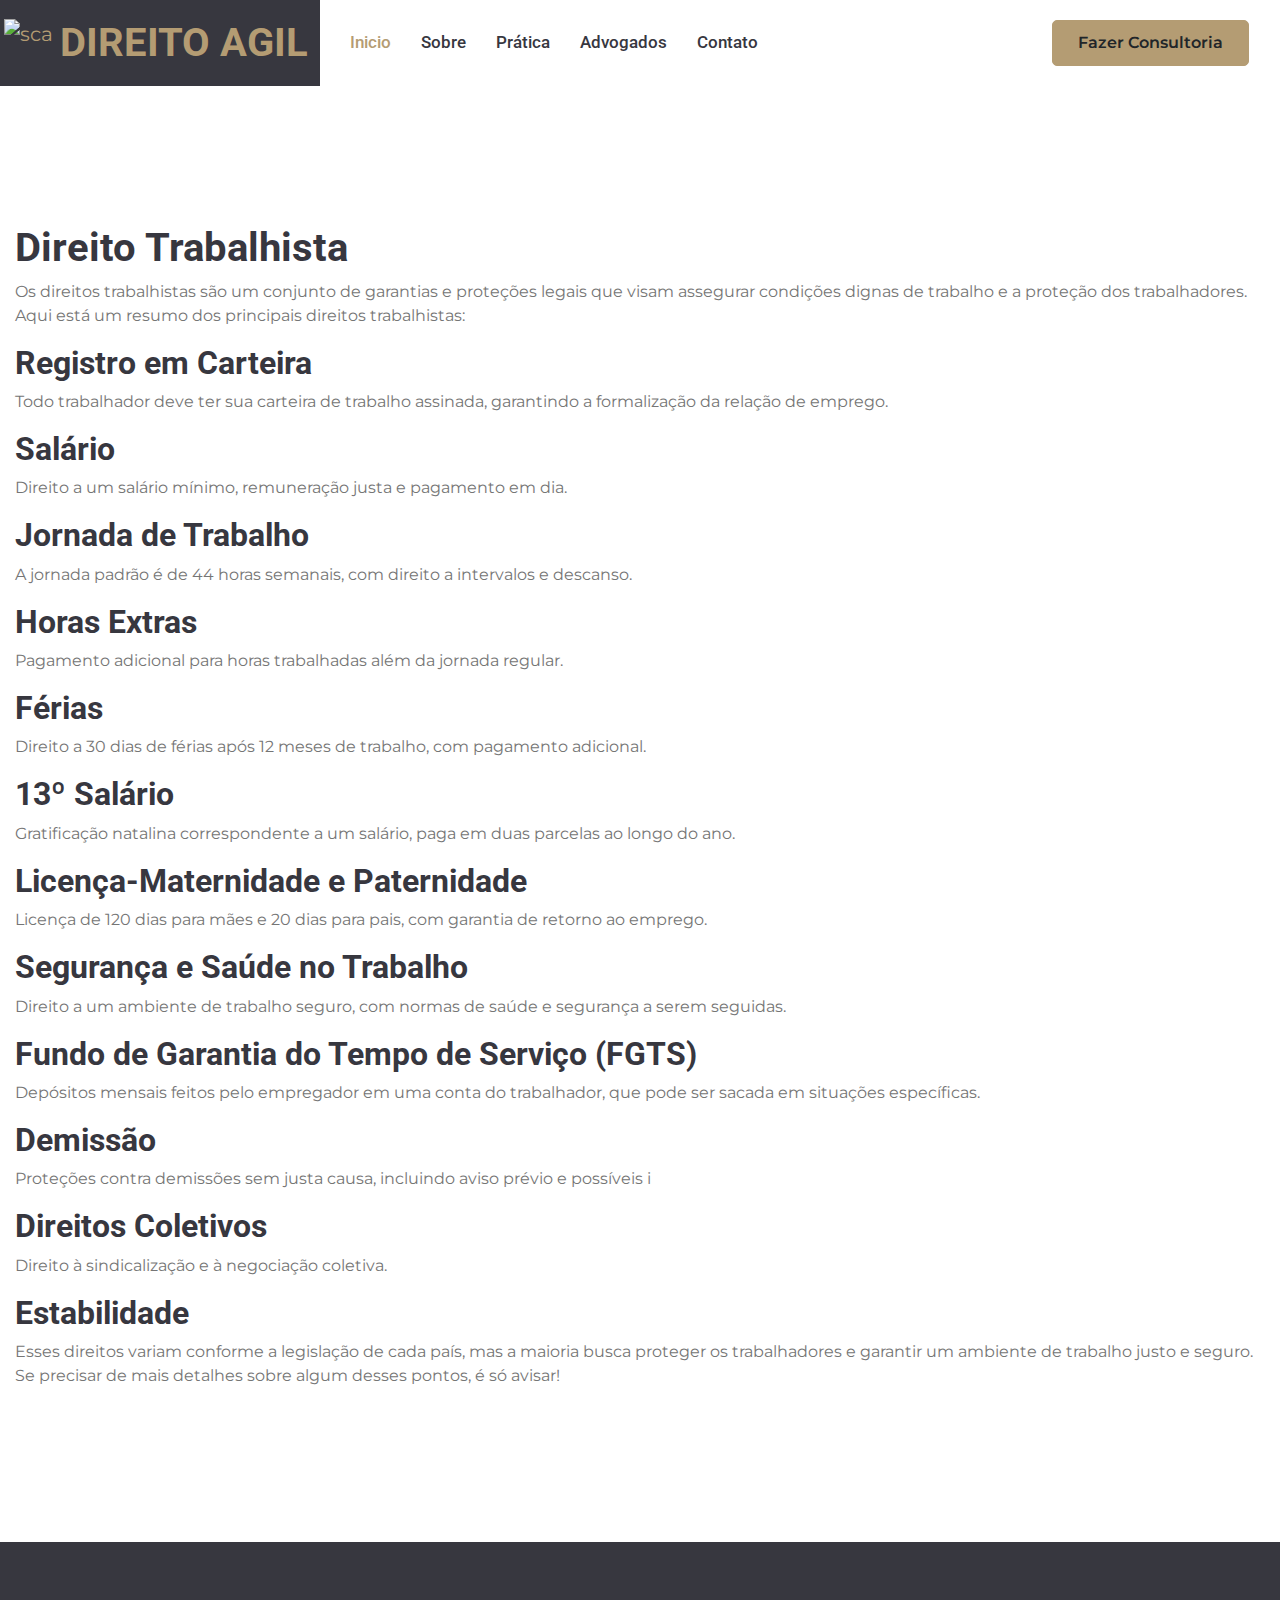
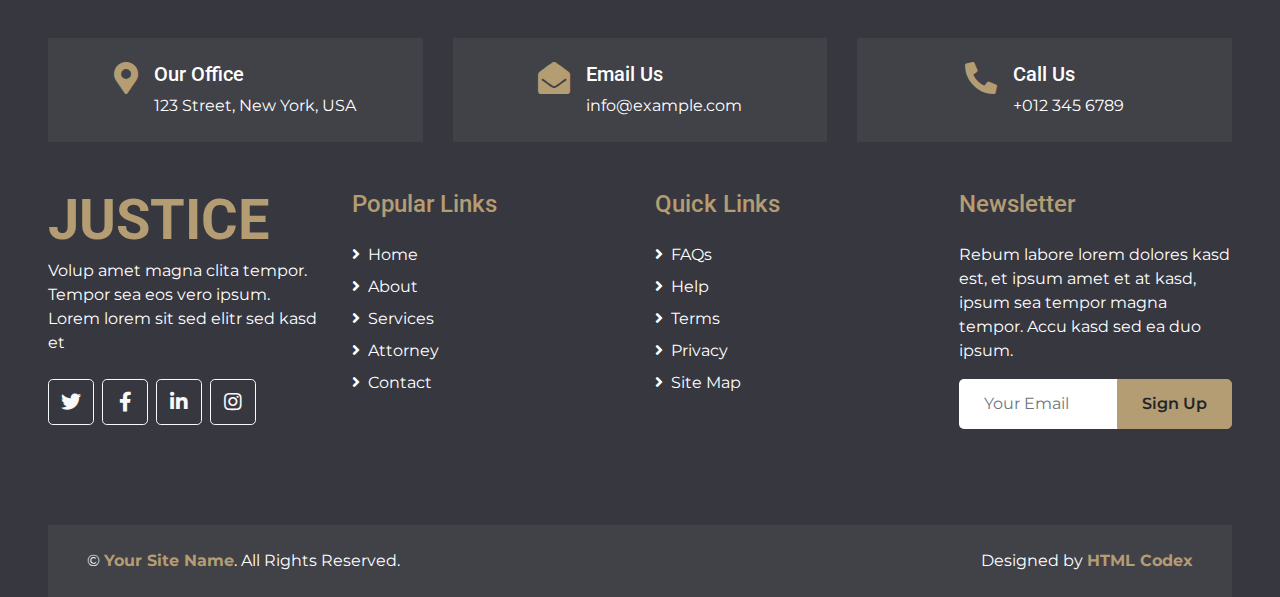
==== commit 566faed7: "Merge pull request #2 from depaulayngrid/conteudo" ====
--- a/conteudo.html
+++ b/conteudo.html
@@ -1,3 +1,8 @@
+
+
+
+
+
 <!DOCTYPE html>
 <html lang="pt-br">
 
@@ -72,7 +77,32 @@
 
     <!-- Contact Start -->
     <div class="container-fluid py-5">
-        <h1>...</h1>
+        <h1> Direito Trabalhista</h1>
+        <p>Os direitos trabalhistas são um conjunto de garantias e proteções legais que visam assegurar condições dignas de trabalho e a proteção dos trabalhadores. Aqui está um resumo dos principais direitos trabalhistas:</p>
+        <h2>Registro em Carteira</h2>
+        <p>Todo trabalhador deve ter sua carteira de trabalho assinada, garantindo a formalização da relação de emprego.</p>
+        <h2>Salário</h2>
+        <p>Direito a um salário mínimo, remuneração justa e pagamento em dia.</p>
+        <h2>Jornada de Trabalho</h2>
+        <p>A jornada padrão é de 44 horas semanais, com direito a intervalos e descanso.</p>
+        <h2>Horas Extras</h2>
+        <p>Pagamento adicional para horas trabalhadas além da jornada regular.</p>
+        <h2>Férias</h2>
+        <p>Direito a 30 dias de férias após 12 meses de trabalho, com pagamento adicional.</p>
+        <h2>13º Salário</h2>
+        <p>Gratificação natalina correspondente a um salário, paga em duas parcelas ao longo do ano.</p>
+        <h2>Licença-Maternidade e Paternidade</h2>
+        <p>Licença de 120 dias para mães e 20 dias para pais, com garantia de retorno ao emprego.</p>
+         <h2>Segurança e Saúde no Trabalho</h2>
+         <p>Direito a um ambiente de trabalho seguro, com normas de saúde e segurança a serem seguidas.</p>
+         <h2>Fundo de Garantia do Tempo de Serviço (FGTS)</h2>
+         <p>Depósitos mensais feitos pelo empregador em uma conta do trabalhador, que pode ser sacada em situações específicas.</p>
+         <h2>Demissão</h2>
+         <p>Proteções contra demissões sem justa causa, incluindo aviso prévio e possíveis i
+         <h2>Direitos Coletivos</h2>
+         <p>Direito à sindicalização e à negociação coletiva.</p>
+         <h2>Estabilidade</h2>
+         <p>Esses direitos variam conforme a legislação de cada país, mas a maioria busca proteger os trabalhadores e garantir um ambiente de trabalho justo e seguro. Se precisar de mais detalhes sobre algum desses pontos, é só avisar!</p>
     </div>
     <!-- Contact End -->
 
@@ -186,6 +216,10 @@
 
     <!-- Template Javascript -->
     <script src="js/main.js"></script>
+    
+
 </body>
 
-</html>+</html>
+
+
